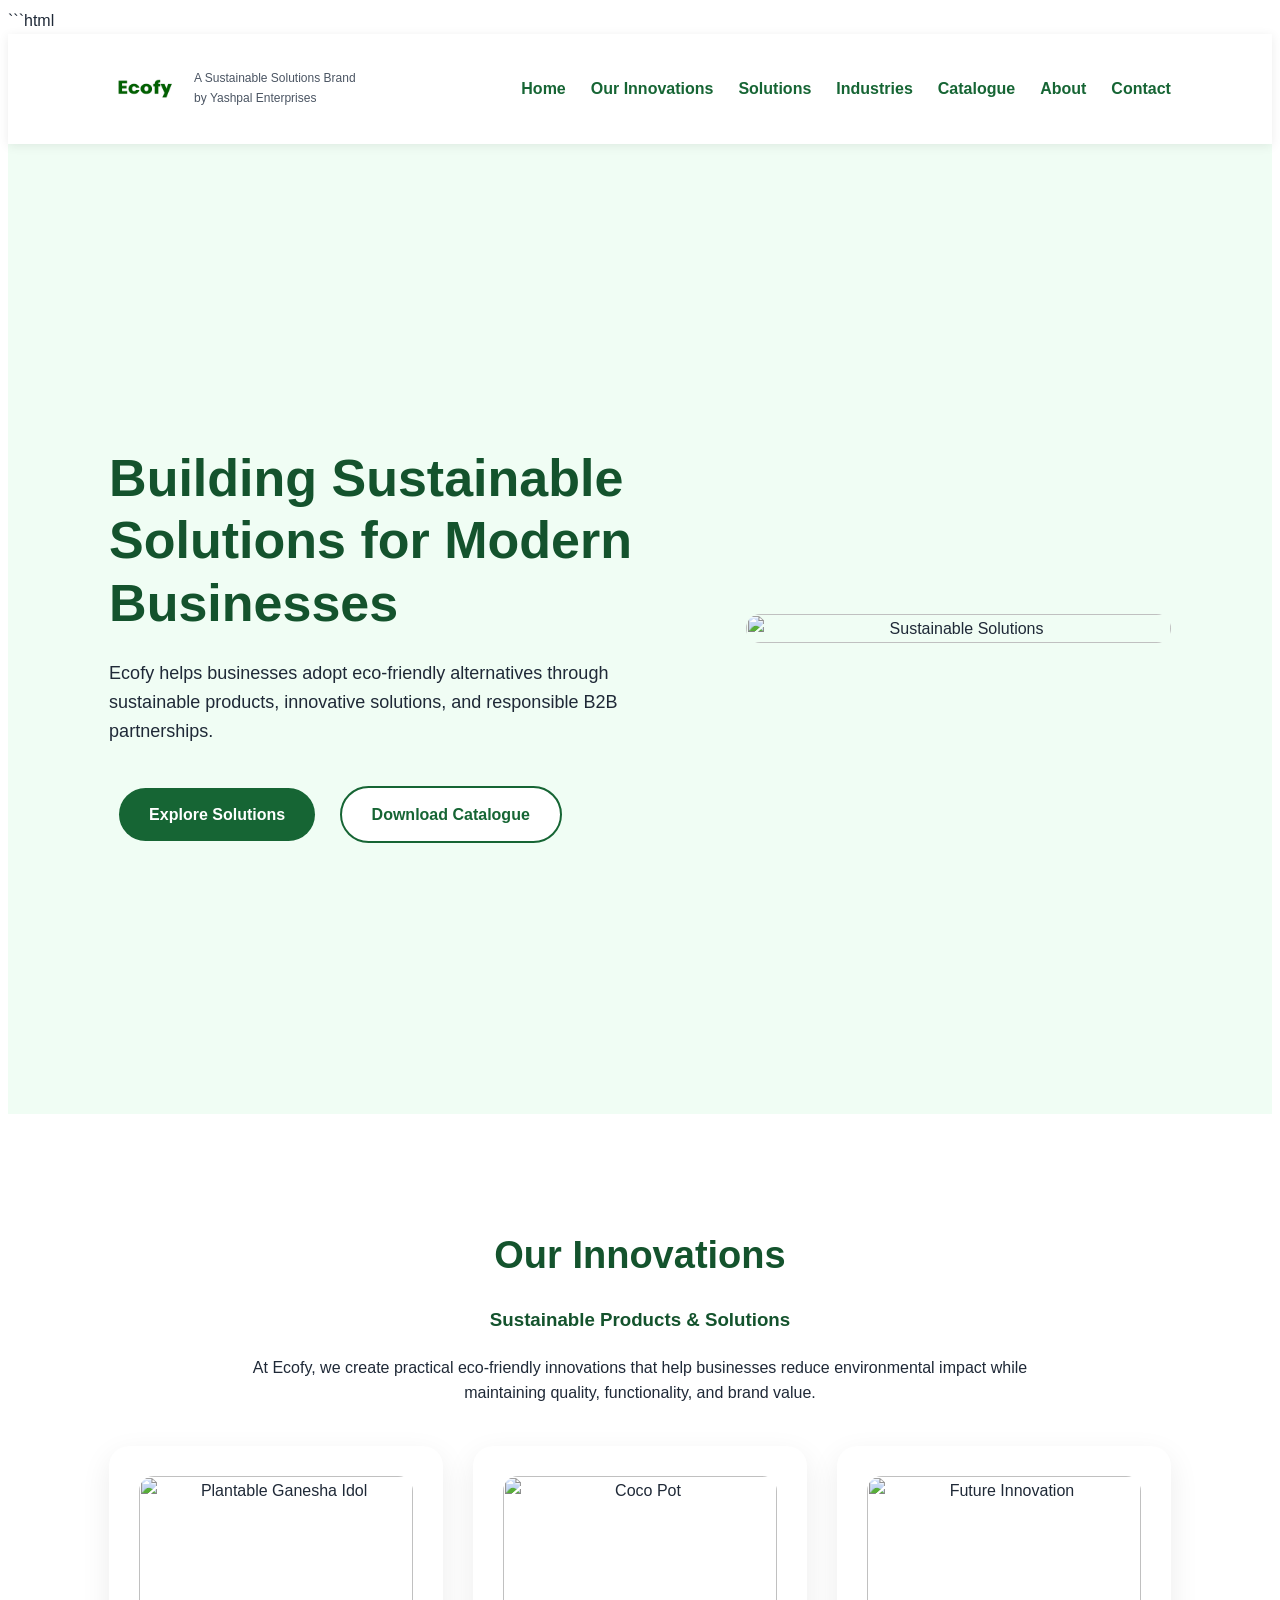
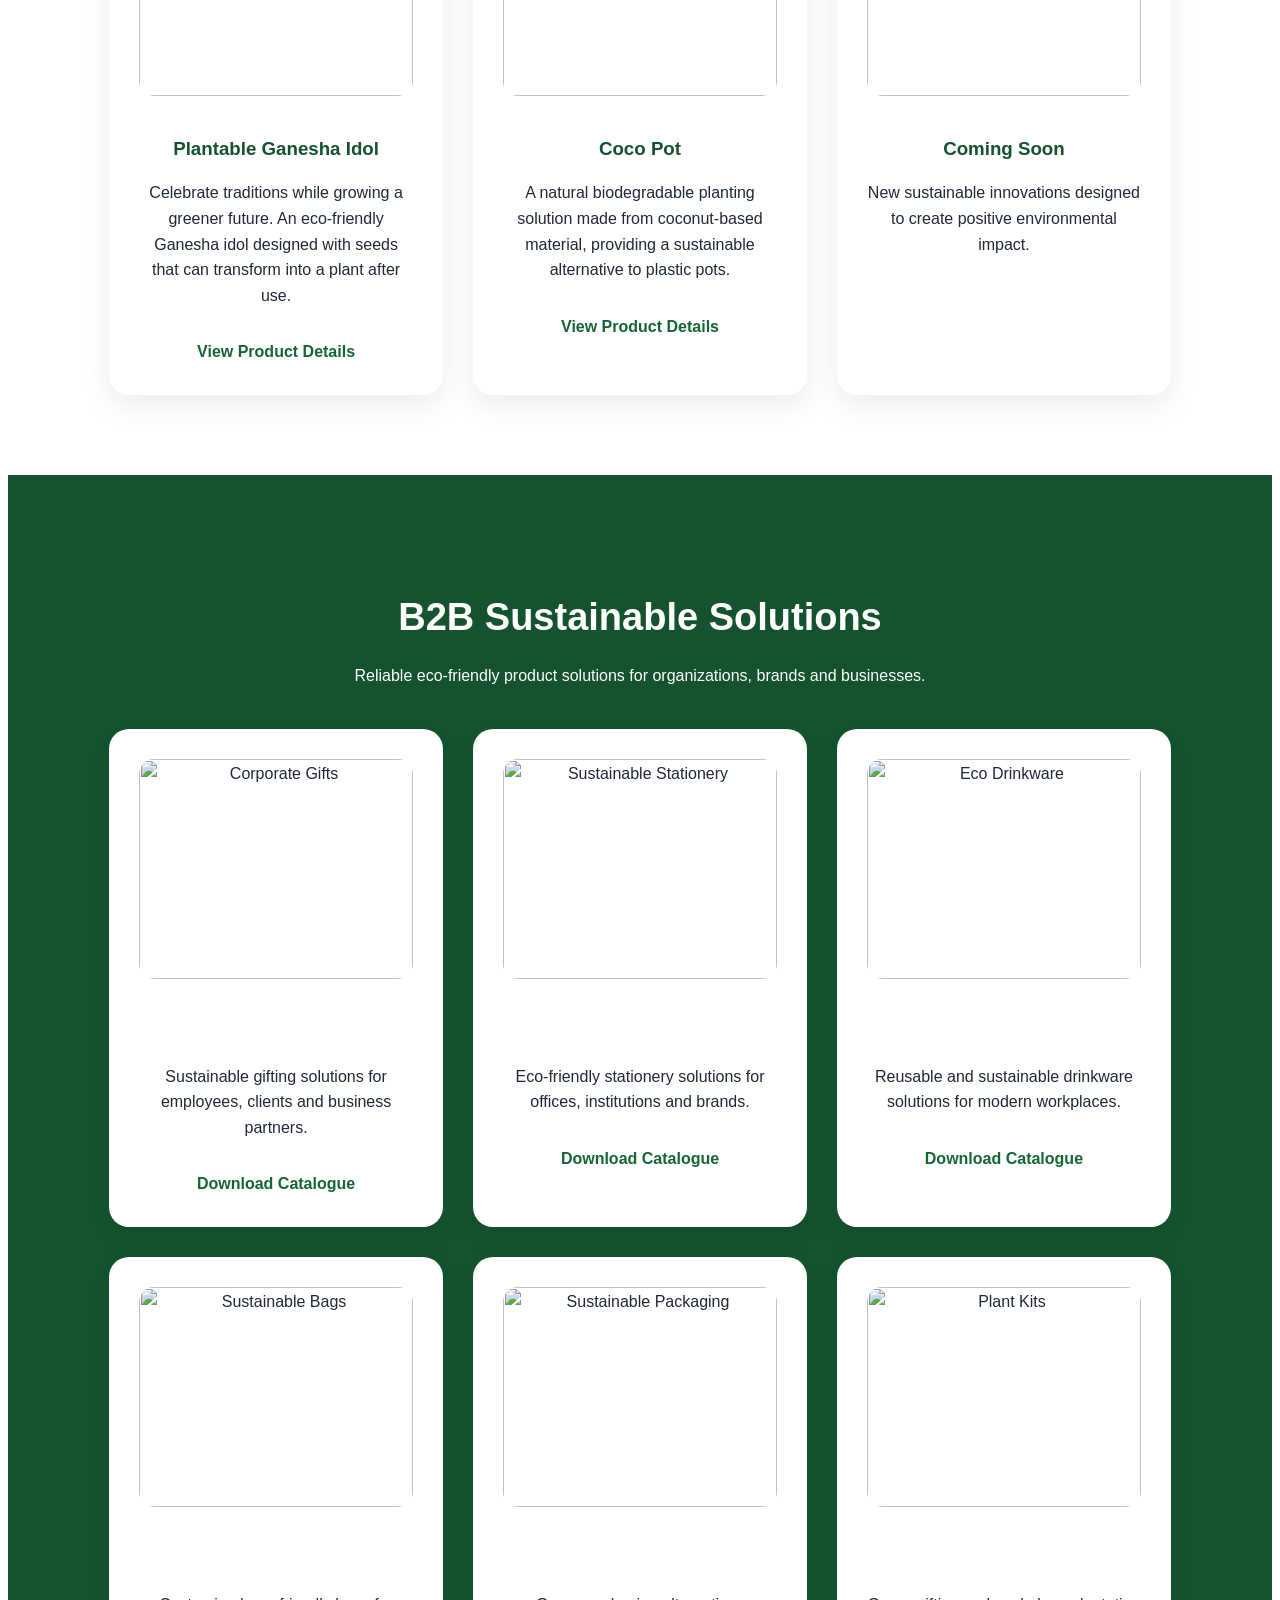
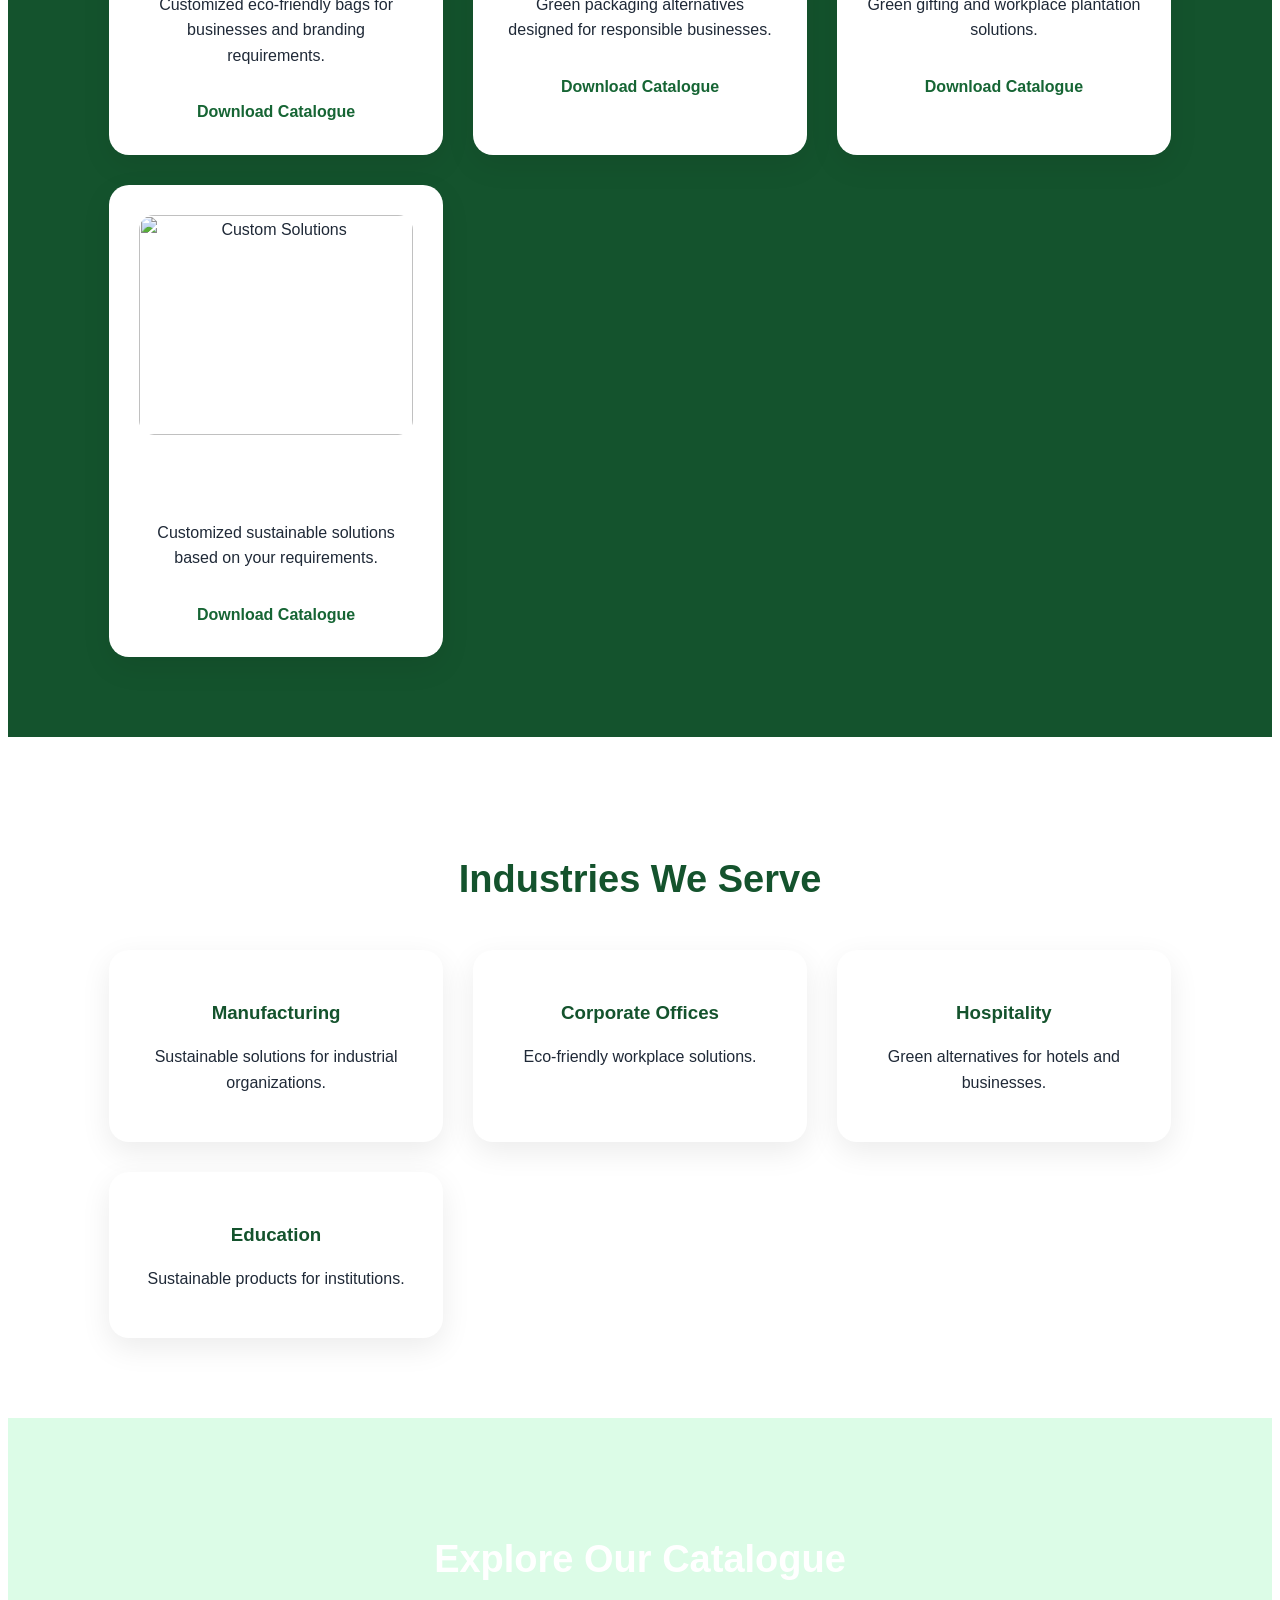
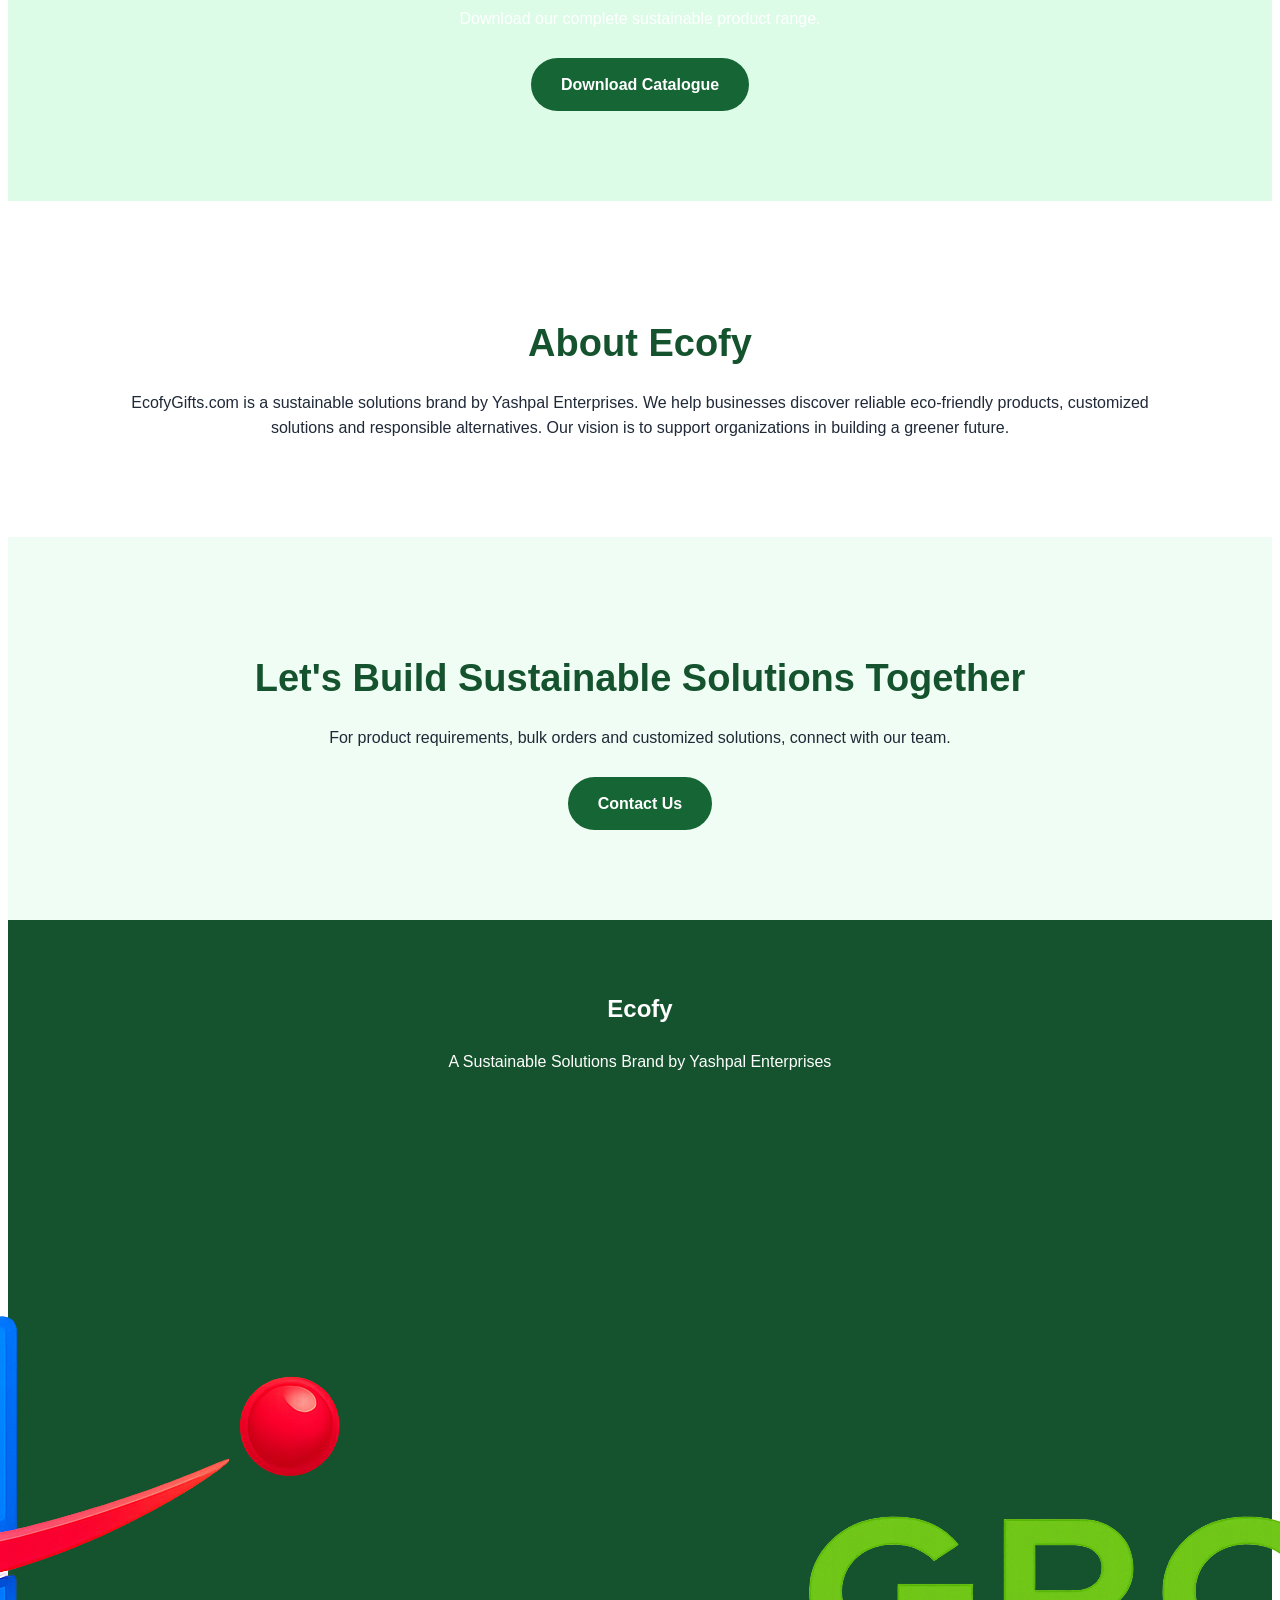
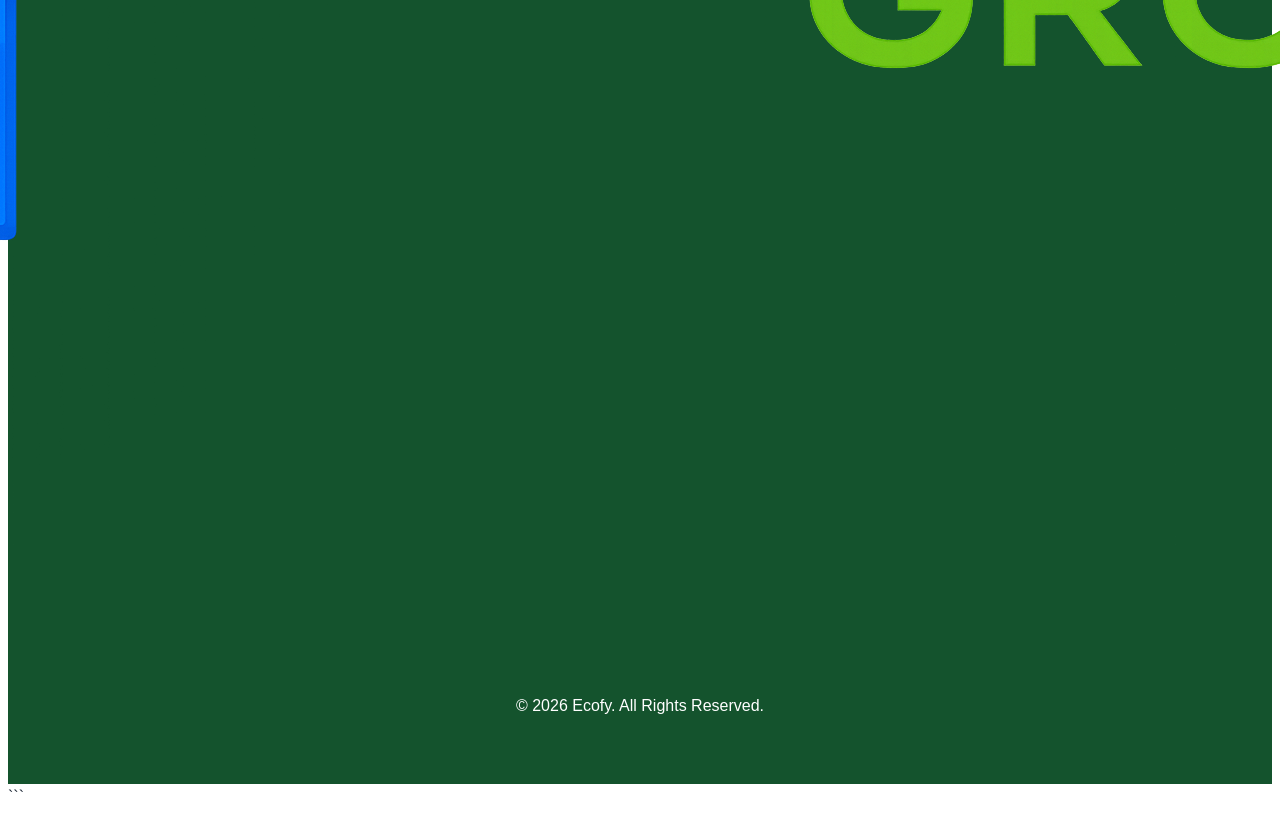
==== index.html @ 92a7008d "Update index.html" ====
```html
<!DOCTYPE html>
<html lang="en">

<head>

<meta charset="UTF-8">
<meta name="viewport" content="width=device-width, initial-scale=1.0">

<title> Ecofy Sustainable Solutions by Yashpal Enterprises</title>

<meta name="description" content="Ecofy provides sustainable products, eco-friendly innovations, corporate gifting solutions, packaging solutions and customized B2B sustainable solutions.">

<link rel="stylesheet" href="style.css">

</head>


<body>


<!-- HEADER -->

<header>

<nav class="navbar">

<div class="logo">

<img src="images/logo.png" alt="Ecofy Logo">

<div>



<p>
A Sustainable Solutions Brand<br>
by Yashpal Enterprises
</p>

</div>

</div>



<ul class="nav-links">

<li><a href="#home">Home</a></li>

<li><a href="#innovations">Our Innovations</a></li>

<li><a href="#solutions">Solutions</a></li>

<li><a href="#industries">Industries</a></li>

<li><a href="#catalogue">Catalogue</a></li>

<li><a href="#about">About</a></li>

<li><a href="#contact">Contact</a></li>

</ul>


</nav>

</header>




<!-- HERO SECTION -->


<section class="hero" id="home">


<div class="hero-content">


<h1>
Building Sustainable Solutions
for Modern Businesses
</h1>


<p>

Ecofy helps businesses adopt eco-friendly alternatives through
sustainable products, innovative solutions, and responsible
B2B partnerships.

</p>



<div class="buttons">


<a href="#solutions" class="btn">

Explore Solutions

</a>



<a href="#catalogue" class="btn outline">

Download Catalogue

</a>


</div>


</div>



<div class="hero-image">

<img src="images/hero.jpg" alt="Sustainable Solutions">

</div>



</section>





<!-- OUR INNOVATIONS -->


<section id="innovations">


<h2>Our Innovations</h2>


<h3>
Sustainable Products & Solutions
</h3>


<p class="section-text">

At Ecofy, we create practical eco-friendly innovations
that help businesses reduce environmental impact while
maintaining quality, functionality, and brand value.

</p>




<div class="cards">



<div class="card">


<img src="images/ganesha.jpg" alt="Plantable Ganesha Idol">


<h3>
Plantable Ganesha Idol
</h3>


<p>

Celebrate traditions while growing a greener future.
An eco-friendly Ganesha idol designed with seeds that
can transform into a plant after use.

</p>


<a href="#">
View Product Details
</a>


</div>





<div class="card">


<img src="images/coco-pot.jpg" alt="Coco Pot">


<h3>
Coco Pot
</h3>


<p>

A natural biodegradable planting solution made from
coconut-based material, providing a sustainable
alternative to plastic pots.

</p>


<a href="#">
View Product Details
</a>


</div>






<div class="card">


<img src="images/innovation.jpg" alt="Future Innovation">


<h3>
Coming Soon
</h3>


<p>

New sustainable innovations designed to create
positive environmental impact.

</p>


</div>




</div>


</section>







<!-- B2B SOLUTIONS -->

<section id="solutions" class="green-section">


<h2>
B2B Sustainable Solutions
</h2>


<p>
Reliable eco-friendly product solutions for organizations,
brands and businesses.
</p>



<div class="cards">



<div class="card">

<img src="images/corporate-gifts.jpg" alt="Corporate Gifts">

<h3>
Corporate Gifts
</h3>

<p>
Sustainable gifting solutions for employees,
clients and business partners.
</p>

<a href="#">
Download Catalogue
</a>

</div>




<div class="card">

<img src="images/stationery.jpg" alt="Sustainable Stationery">

<h3>
Stationery
</h3>

<p>
Eco-friendly stationery solutions for offices,
institutions and brands.
</p>

<a href="#">
Download Catalogue
</a>

</div>




<div class="card">

<img src="images/drinkware.jpg" alt="Eco Drinkware">

<h3>
Drinkware
</h3>

<p>
Reusable and sustainable drinkware solutions
for modern workplaces.
</p>

<a href="#">
Download Catalogue
</a>

</div>




<div class="card">

<img src="images/bags.jpg" alt="Sustainable Bags">

<h3>
Bags
</h3>

<p>
Customized eco-friendly bags for businesses
and branding requirements.
</p>

<a href="#">
Download Catalogue
</a>

</div>




<div class="card">

<img src="images/packaging.jpg" alt="Sustainable Packaging">

<h3>
Packaging
</h3>

<p>
Green packaging alternatives designed
for responsible businesses.
</p>

<a href="#">
Download Catalogue
</a>

</div>




<div class="card">

<img src="images/plant-kits.jpg" alt="Plant Kits">

<h3>
Plant Kits
</h3>

<p>
Green gifting and workplace plantation
solutions.
</p>

<a href="#">
Download Catalogue
</a>

</div>




<div class="card">

<img src="images/custom-solutions.jpg" alt="Custom Solutions">

<h3>
Custom Solutions
</h3>

<p>
Customized sustainable solutions based
on your requirements.
</p>

<a href="#">
Download Catalogue
</a>

</div>



</div>


</section>

<section id="industries">


<h2>
Industries We Serve
</h2>


<div class="cards">


<div class="card">

<h3>
Manufacturing
</h3>

<p>
Sustainable solutions for industrial organizations.
</p>

</div>



<div class="card">

<h3>
Corporate Offices
</h3>

<p>
Eco-friendly workplace solutions.
</p>

</div>




<div class="card">

<h3>
Hospitality
</h3>

<p>
Green alternatives for hotels and businesses.
</p>

</div>




<div class="card">

<h3>
Education
</h3>

<p>
Sustainable products for institutions.
</p>

</div>


</div>


</section>







<!-- CATALOGUE -->


<section id="catalogue" class="green-section">


<h2>
Explore Our Catalogue
</h2>


<p>

Download our complete sustainable product range.

</p>



<a href="#" class="btn">

Download Catalogue

</a>



</section>







<!-- ABOUT -->


<section id="about">


<h2>
About Ecofy
</h2>



<p>

EcofyGifts.com is a sustainable solutions brand by
Yashpal Enterprises.

We help businesses discover reliable eco-friendly products,
customized solutions and responsible alternatives.

Our vision is to support organizations in building a greener future.

</p>


</section>







<!-- CONTACT -->


<section id="contact">


<h2>
Let's Build Sustainable Solutions Together
</h2>


<p>

For product requirements, bulk orders and customized solutions,
connect with our team.

</p>


<a href="#" class="btn">

Contact Us

</a>


</section>








<!-- FOOTER -->


<footer>


<h2>
Ecofy
</h2>


<p>
A Sustainable Solutions Brand by Yashpal Enterprises
</p>



<div class="footer-links">


<div>

<h3>
<img src="images/yashpal-logo.png" alt="Yashpal Logo">
Yashpal Enterprises
</h3>

<p>
Company Profile PDF
</p>

<a href="#">
Download
</a>

</div>




<div>

<h3>
<img src="images/growtive-logo.png" alt="Growtive Logo">
Growtive
</h3>

<p>
Company Profile PDF
</p>

<a href="#">
Download
</a>

</div>



</div>



<p>
© 2026 Ecofy. All Rights Reserved.
</p>



</footer>




<script src="script.js"></script>


</body>

</html>
```
---- style.css ----
```css
/* Ecofy Sustainable Solutions
   Premium Green & White Theme
*/


*{
    margin:0;
    padding:0;
    box-sizing:border-box;
    scroll-behavior:smooth;
}


body{

    font-family: Arial, Helvetica, sans-serif;
    color:#1f2937;
    line-height:1.6;
    background:#ffffff;

}



h1,h2,h3{

    color:#14532d;

}


p{

    font-size:16px;

}



section{

    padding:80px 8%;

    text-align:center;

}





/* HEADER */


header{

    position:sticky;
    top:0;
    background:white;
    z-index:1000;
    box-shadow:0 2px 10px rgba(0,0,0,0.08);

}


.navbar{

    display:flex;
    justify-content:space-between;
    align-items:center;
    padding:20px 8%;

}



.logo{

    display:flex;
    align-items:center;
    gap:15px;

}


.logo img{

    width:70px;
    height:70px;
    object-fit:contain;

}



.logo h2{

    margin:0;
    font-size:26px;

}



.logo p{

    font-size:12px;
    color:#4b5563;

}





.nav-links{

    display:flex;
    list-style:none;
    gap:25px;

}



.nav-links a{

    text-decoration:none;
    color:#166534;
    font-weight:600;

}



.nav-links a:hover{

    color:#22c55e;

}







/* HERO */


.hero{

    display:flex;
    align-items:center;
    justify-content:space-between;
    min-height:90vh;
    background:#f0fdf4;

}



.hero-content{

    width:50%;
    text-align:left;

}



.hero h1{

    font-size:52px;
    line-height:1.2;
    margin-bottom:25px;

}



.hero p{

    font-size:18px;
    margin-bottom:30px;

}



.hero-image{

    width:40%;

}



.hero-image img{

    width:100%;
    border-radius:20px;

}






/* BUTTONS */


.btn{

    display:inline-block;
    background:#166534;
    color:white;
    padding:14px 30px;
    border-radius:30px;
    text-decoration:none;
    margin:10px;
    font-weight:bold;

}



.btn:hover{

    background:#22c55e;

}



.outline{

    background:white;
    color:#166534;
    border:2px solid #166534;

}








/* HEADINGS */


section h2{

    font-size:38px;
    margin-bottom:15px;

}



.section-text{

    max-width:800px;
    margin:20px auto 40px;

}








/* CARDS */


.cards{

    display:grid;
    grid-template-columns:repeat(auto-fit,minmax(250px,1fr));
    gap:30px;
    margin-top:40px;

}



.card{

    background:white;
    padding:30px;
    border-radius:20px;
    box-shadow:0 10px 30px rgba(0,0,0,0.08);
    transition:0.3s;

}



.card:hover{

    transform:translateY(-8px);

}



.card img{

    width:100%;
    height:220px;
    object-fit:cover;
    border-radius:15px;
    margin-bottom:20px;

}



.card h3{

    margin-bottom:15px;

}



.card a{

    display:inline-block;
    margin-top:15px;
    color:#166534;
    font-weight:bold;
    text-decoration:none;

}








/* GREEN SECTIONS */


.green-section{

    background:#14532d;
    color:white;

}



.green-section h2,
.green-section h3{

    color:white;

}



.green-section .card{

    color:#1f2937;

}








/* CATALOGUE */


#catalogue{

    background:#dcfce7;

}







/* CONTACT */


#contact{

    background:#f0fdf4;

}







/* FOOTER */


footer{

    background:#14532d;
    color:white;
    padding:50px 8%;
    text-align:center;

}



footer h2{

    color:white;

}



.footer-links{

    display:flex;
    justify-content:center;
    gap:80px;
    margin:30px 0;

}



.footer-links a{

    color:#bbf7d0;
    text-decoration:none;

}








/* MOBILE RESPONSIVE */


@media(max-width:900px){


.navbar{

    flex-direction:column;
    gap:20px;

}


.nav-links{

    flex-wrap:wrap;
    justify-content:center;

}



.hero{

    flex-direction:column;
    text-align:center;

}



.hero-content{

    width:100%;
    text-align:center;

}



.hero h1{

    font-size:38px;

}



.hero-image{

    width:80%;
    margin-top:30px;

}



.footer-links{

    flex-direction:column;
    gap:30px;

}


}
```
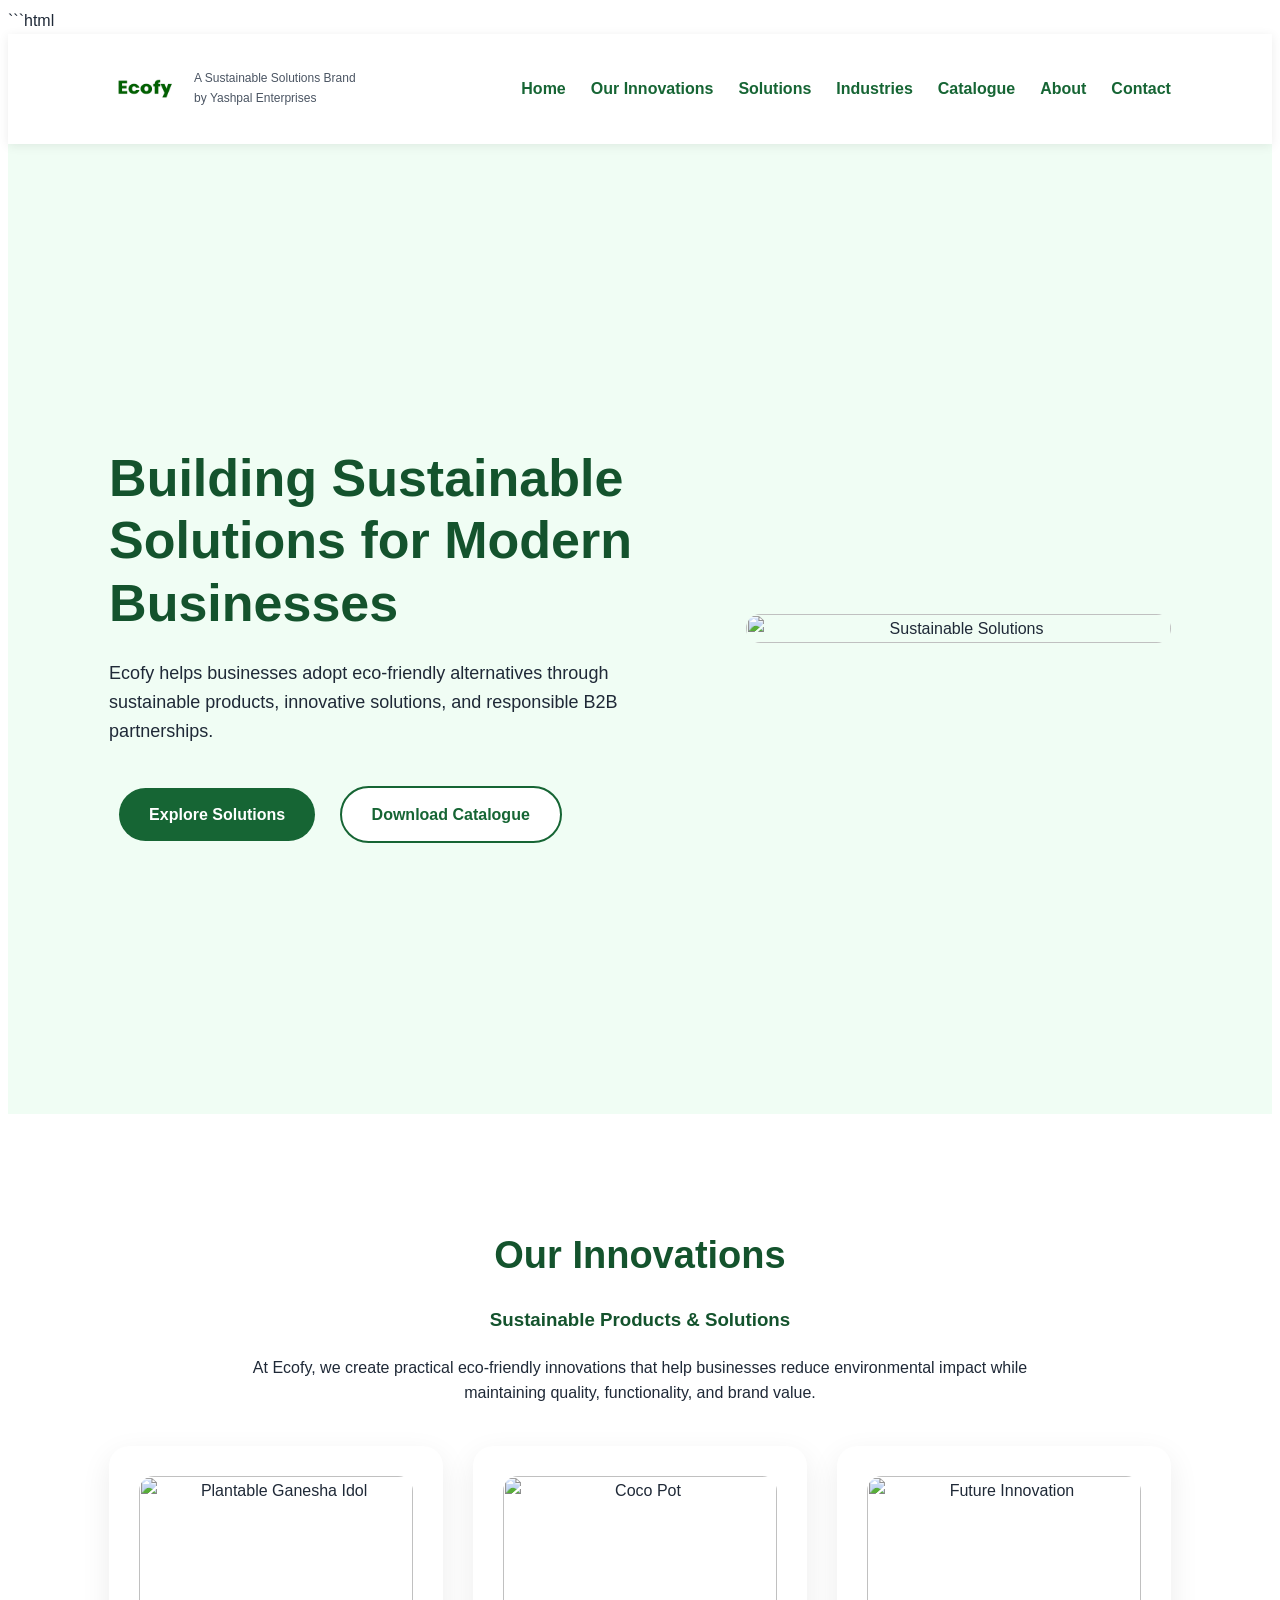
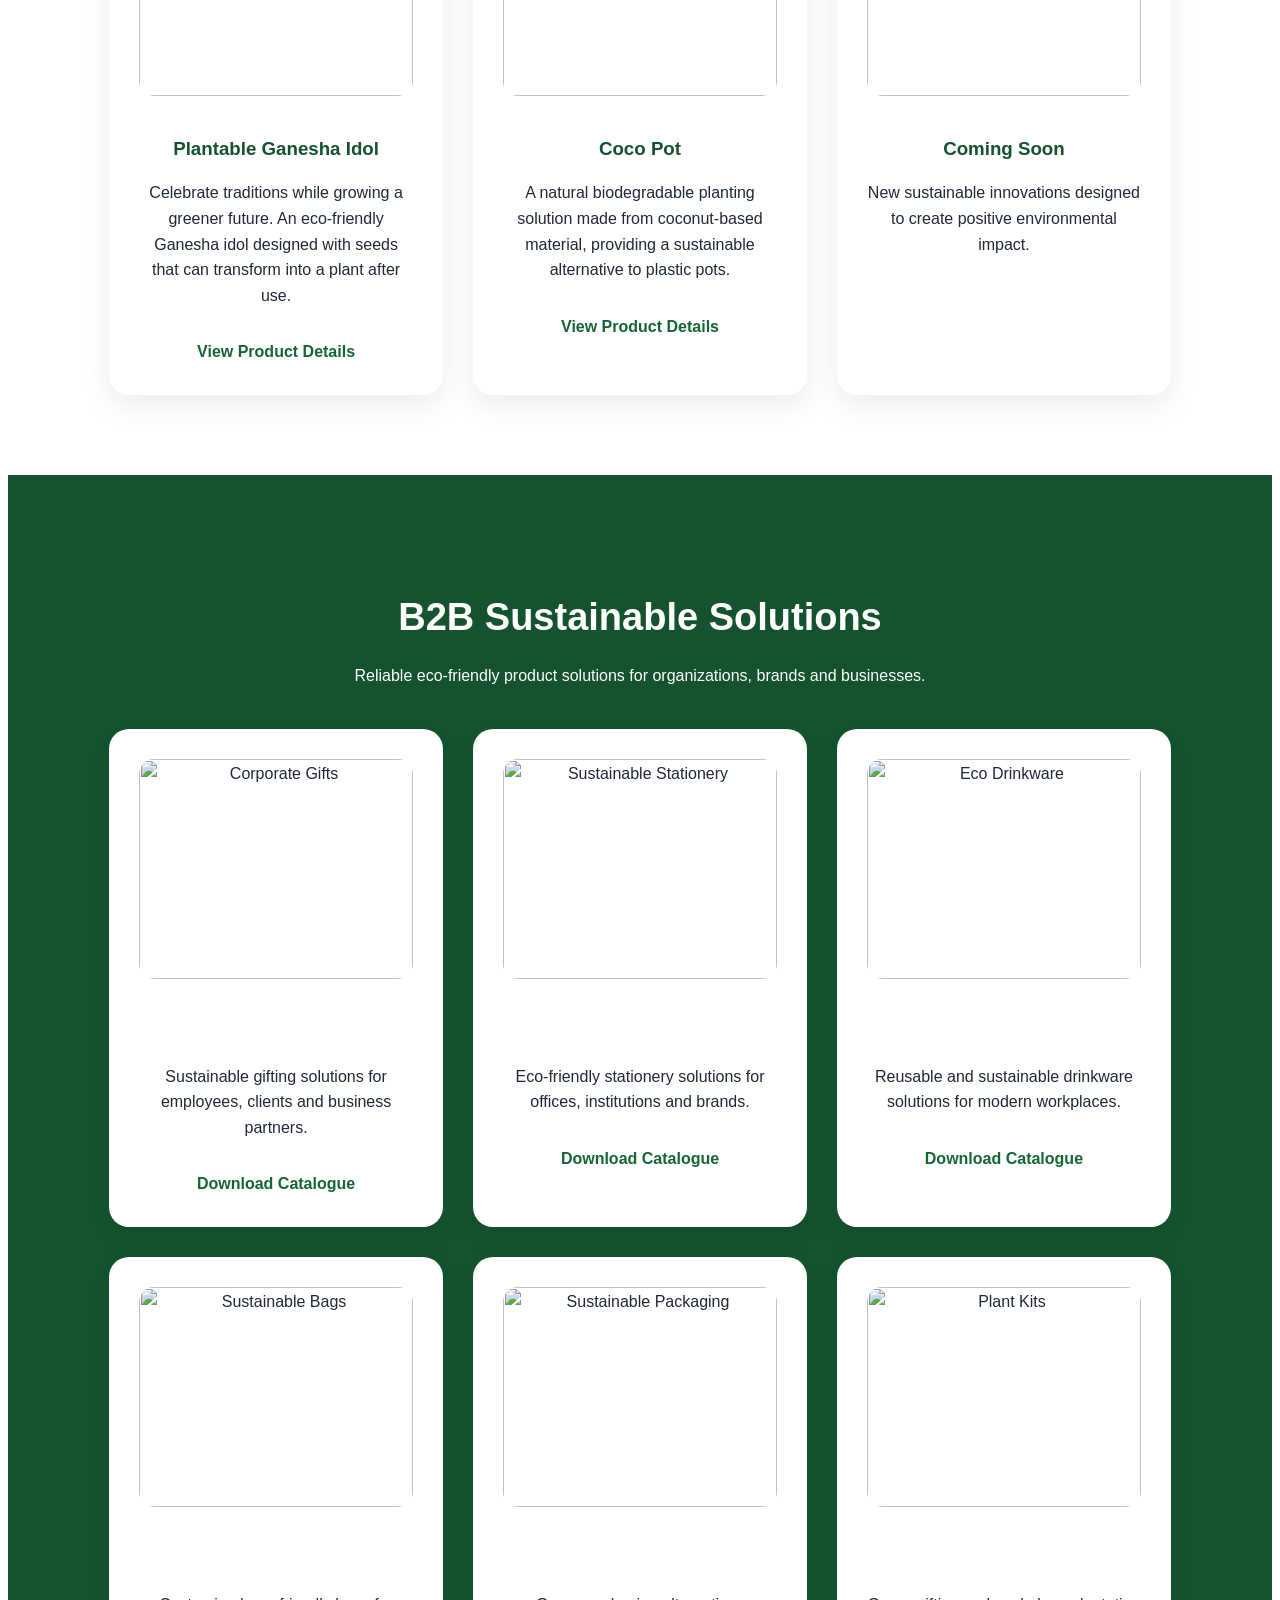
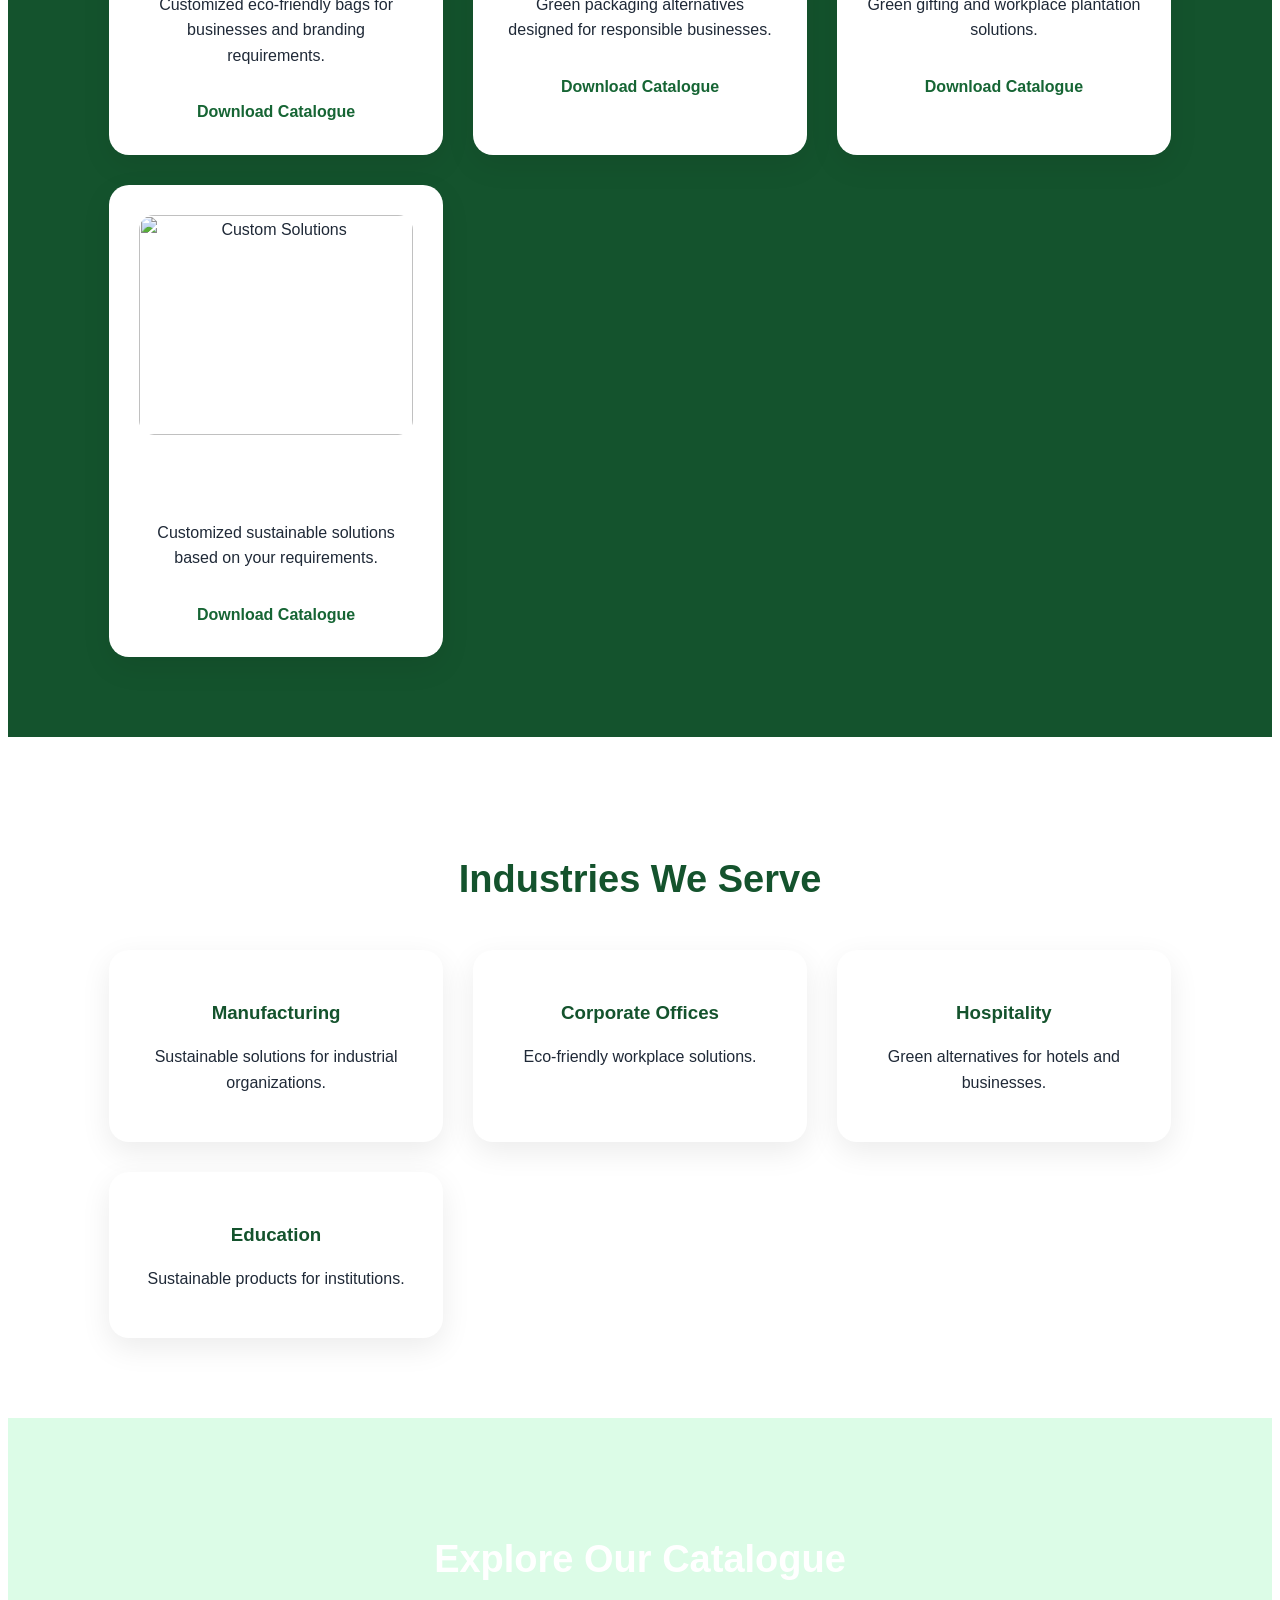
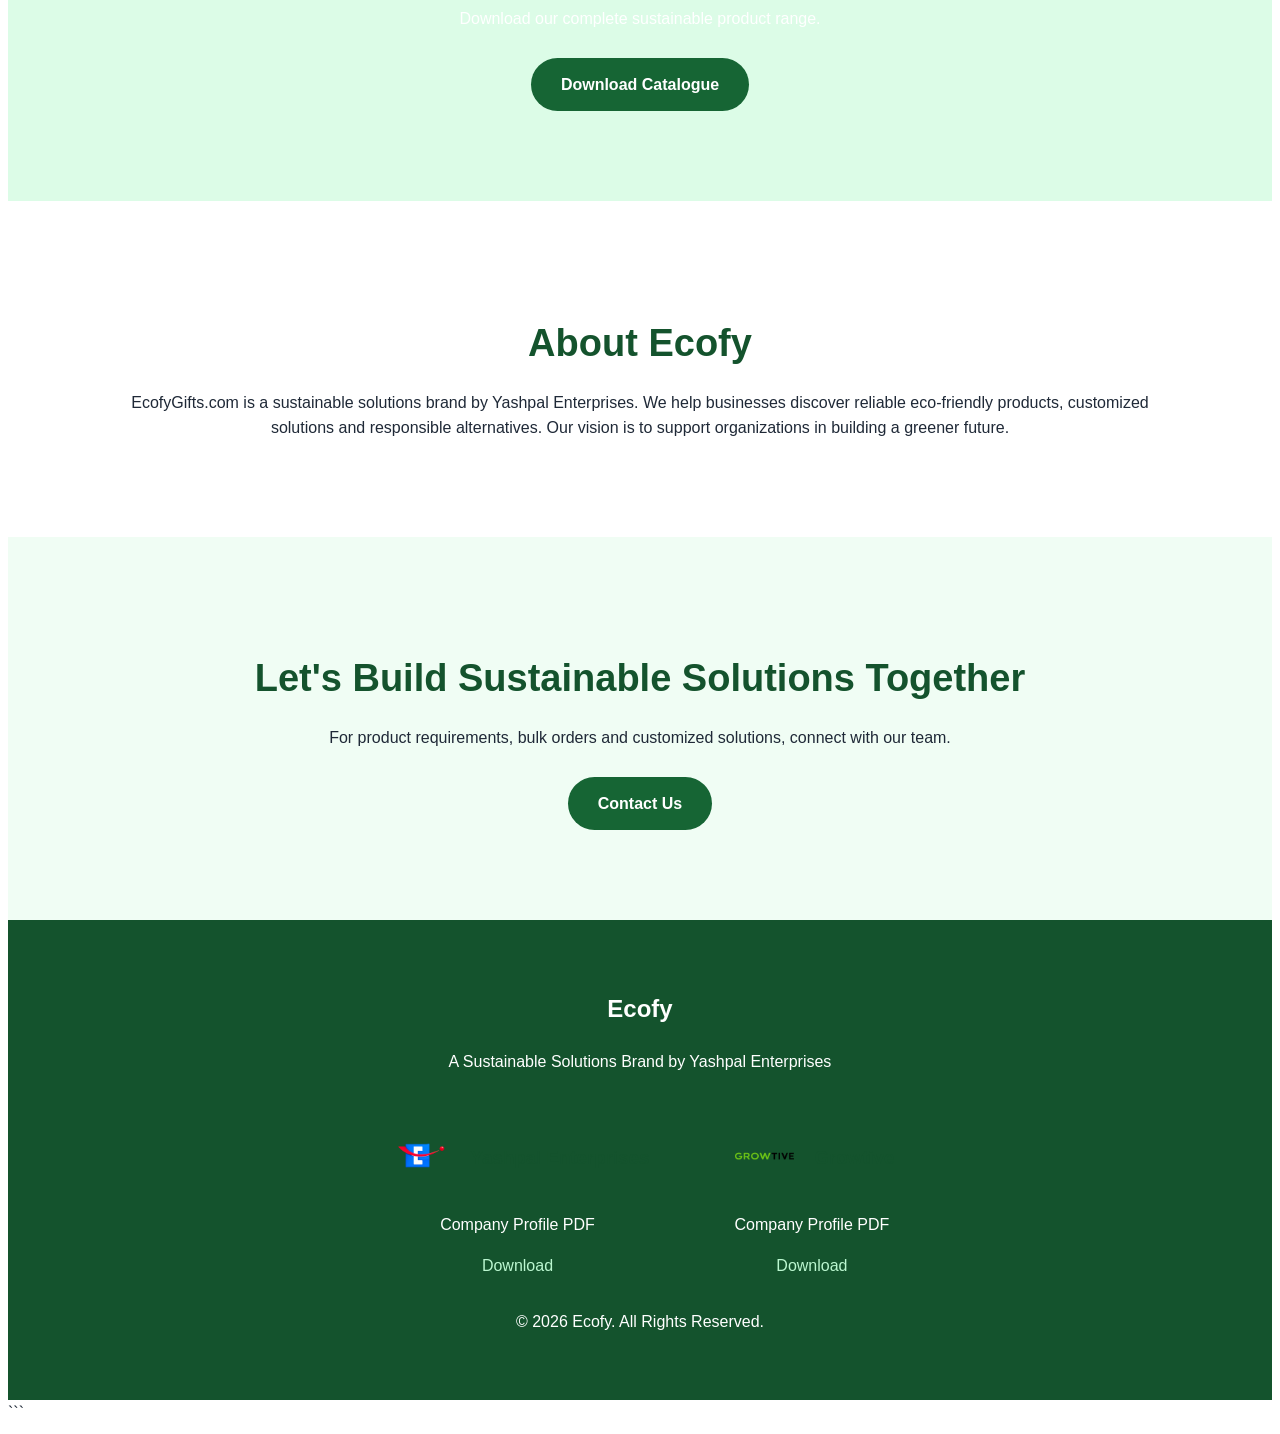
==== commit 040e157f: "Update index.html" ====
--- a/index.html
+++ b/index.html
@@ -646,6 +646,7 @@
 <div>
 
 <h3>
+<div class="logo">
 <img src="images/yashpal-logo.png" alt="Yashpal Logo">
 Yashpal Enterprises
 </h3>
@@ -666,6 +667,7 @@
 <div>
 
 <h3>
+<div class="logo">
 <img src="images/growtive-logo.png" alt="Growtive Logo">
 Growtive
 </h3>
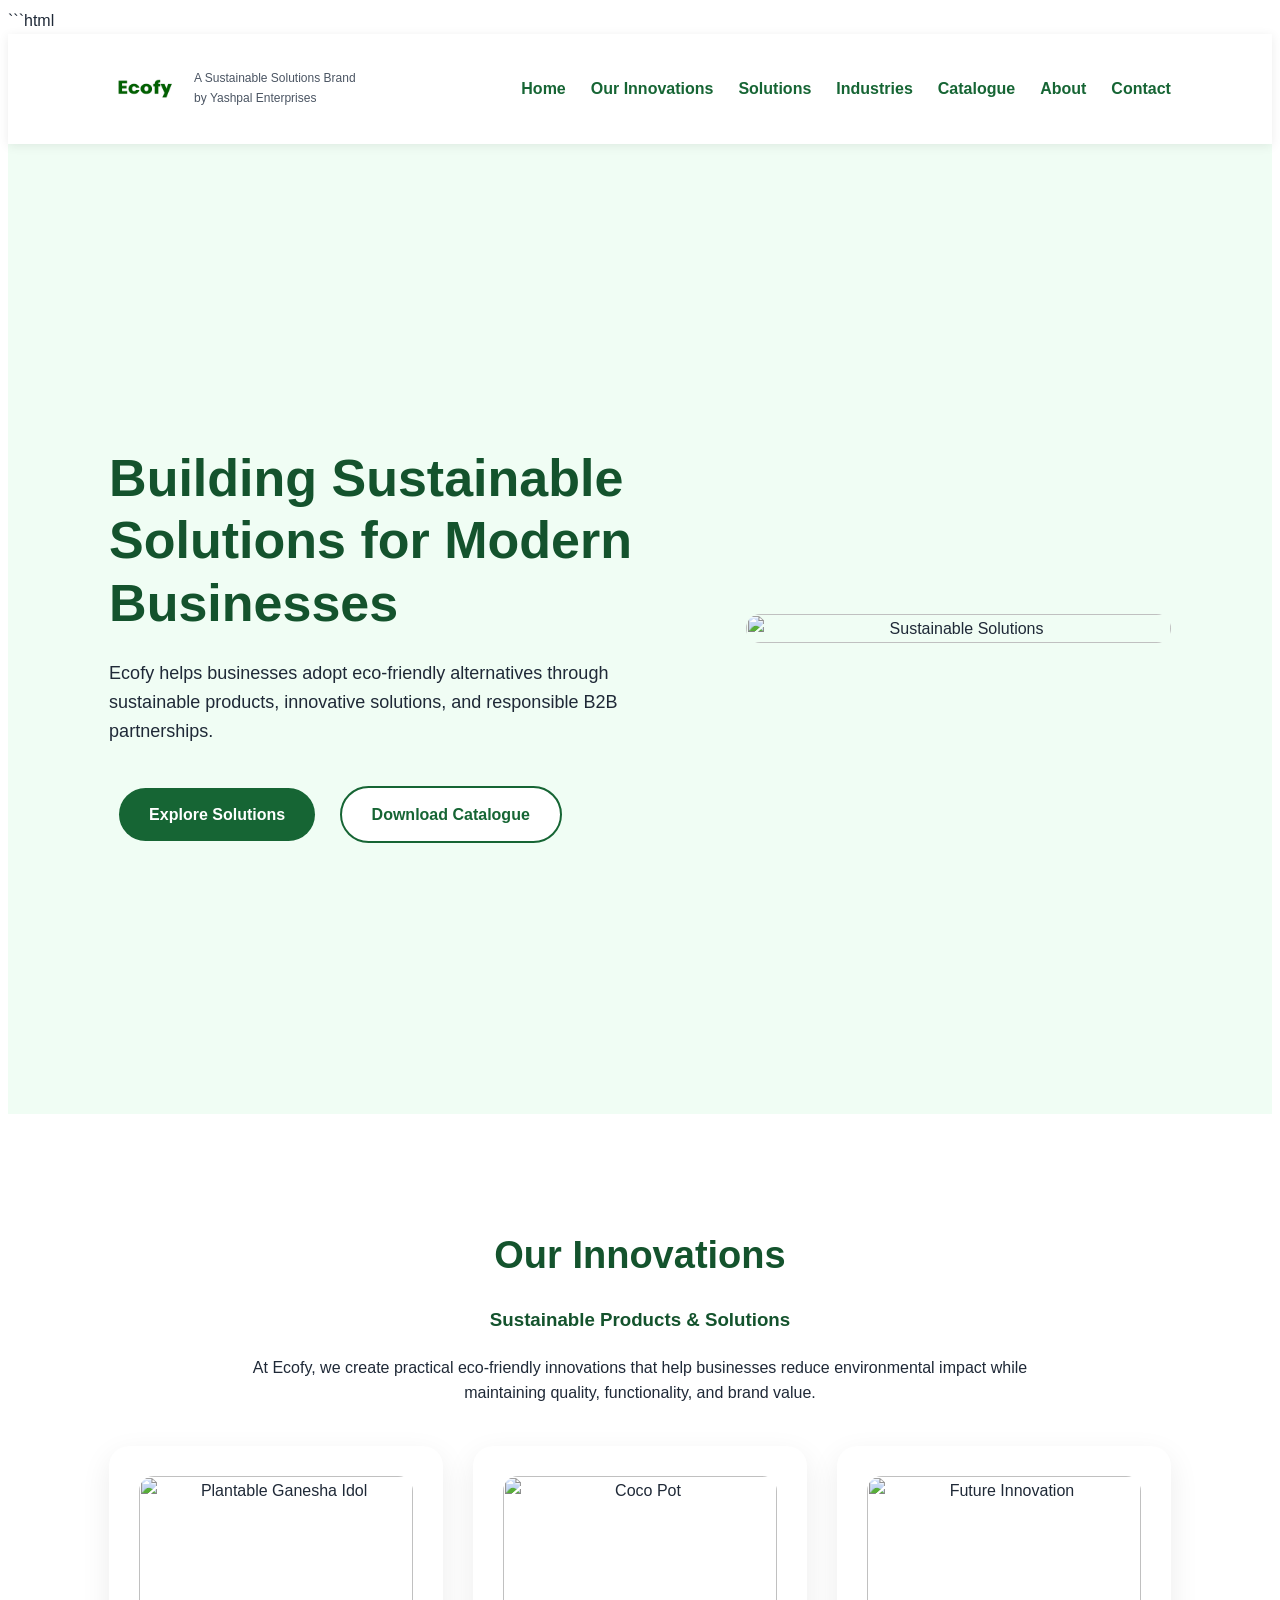
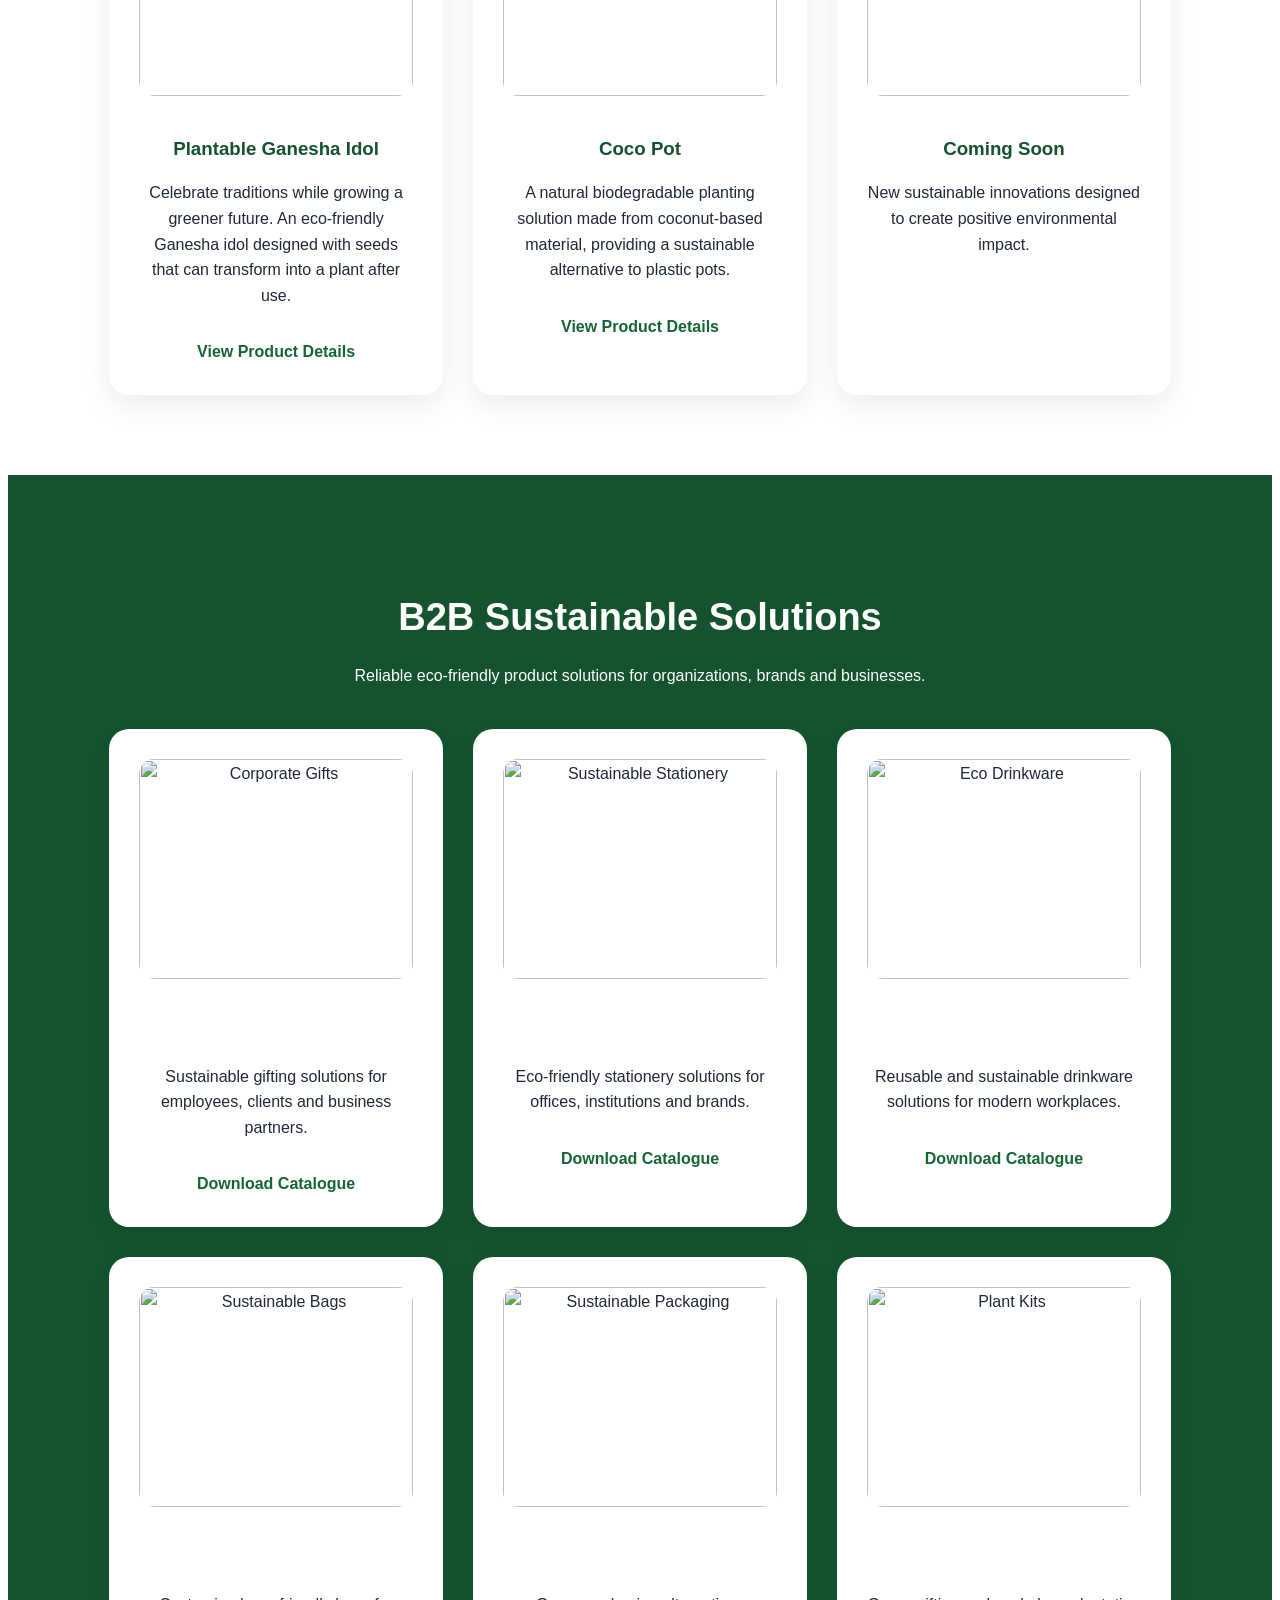
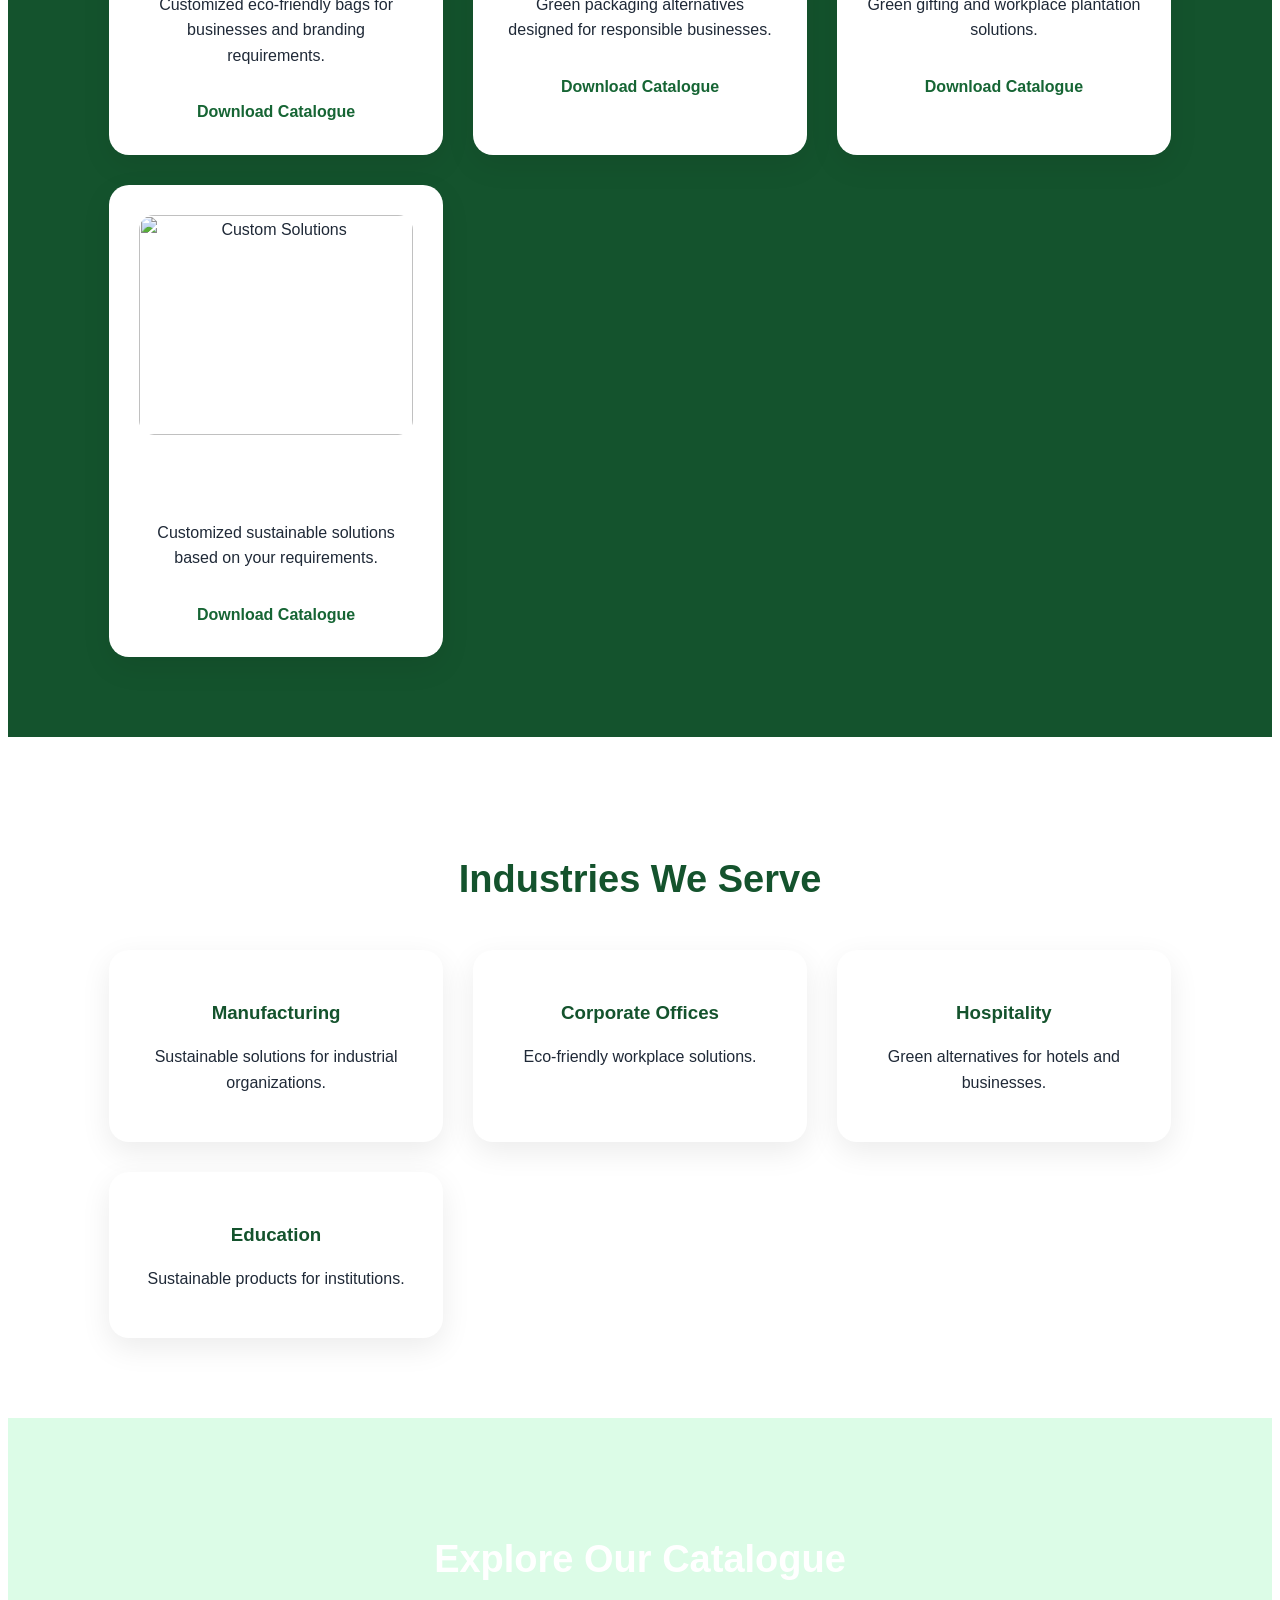
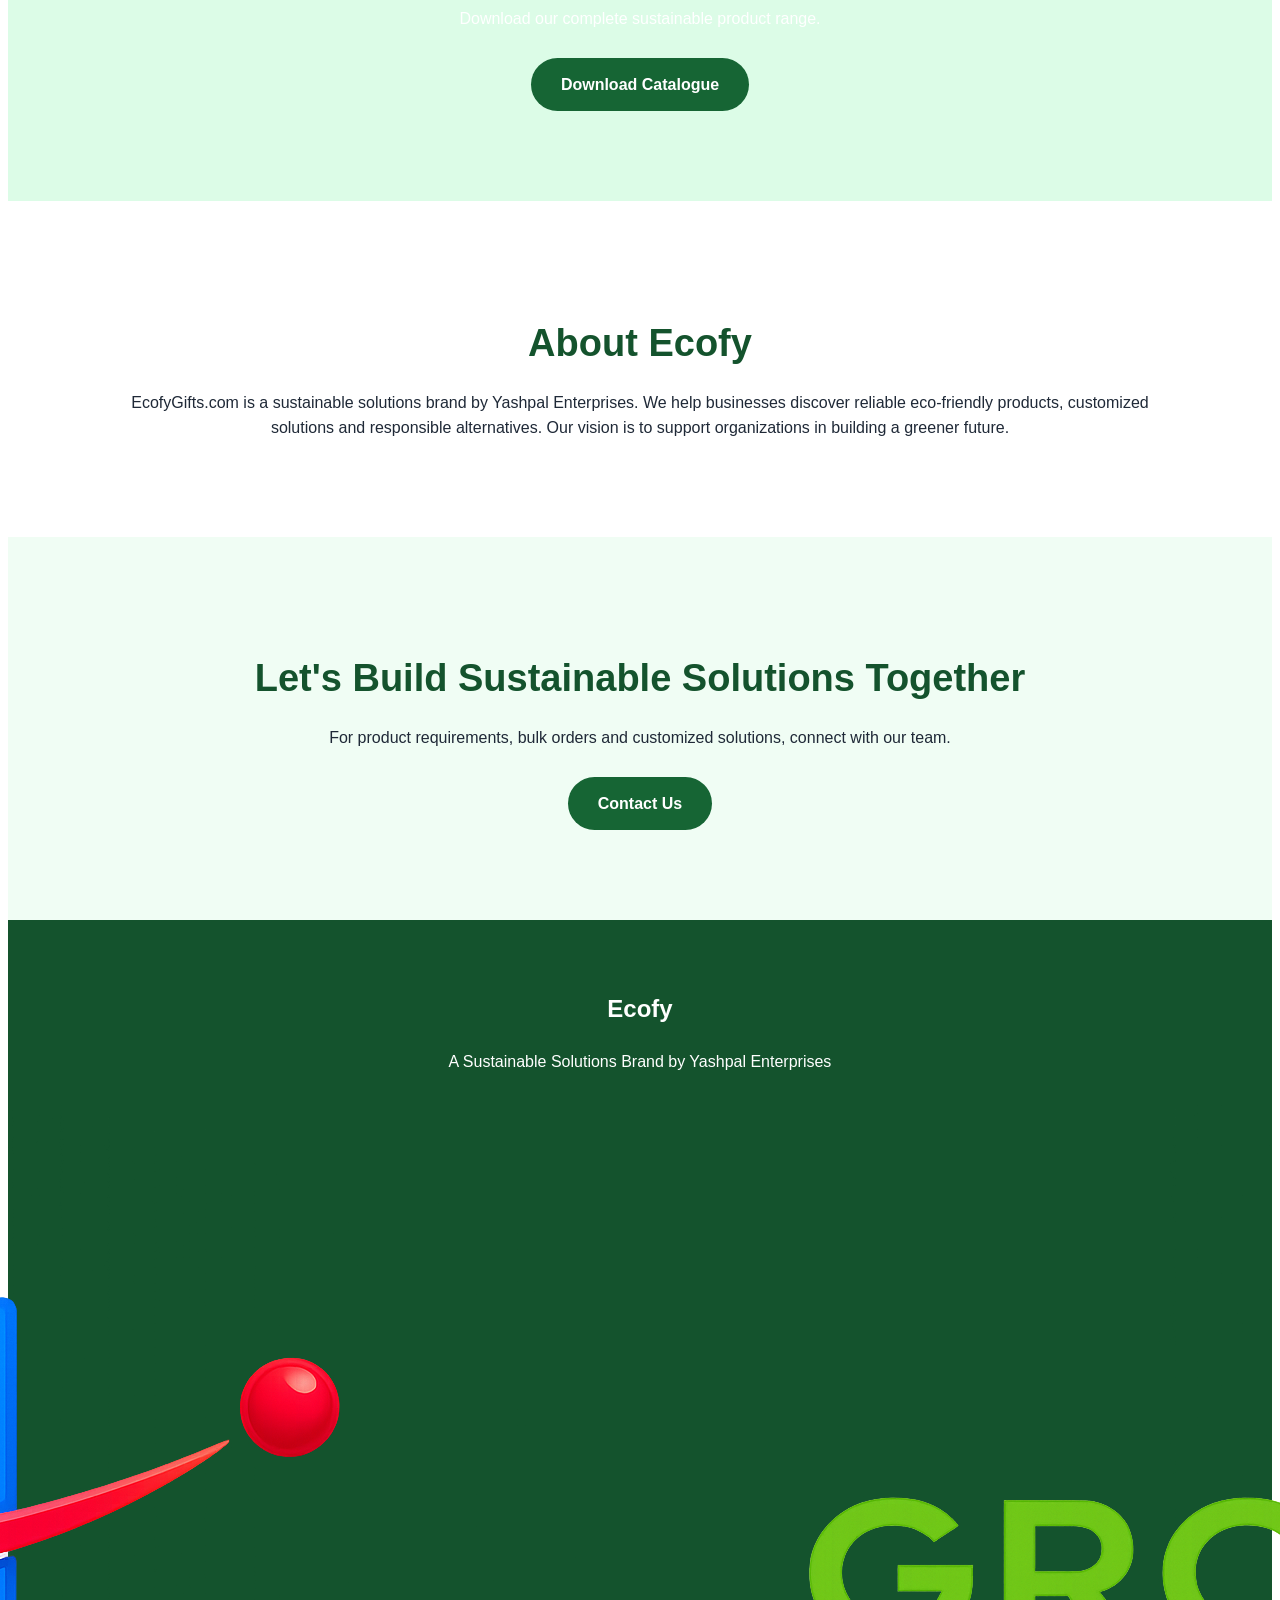
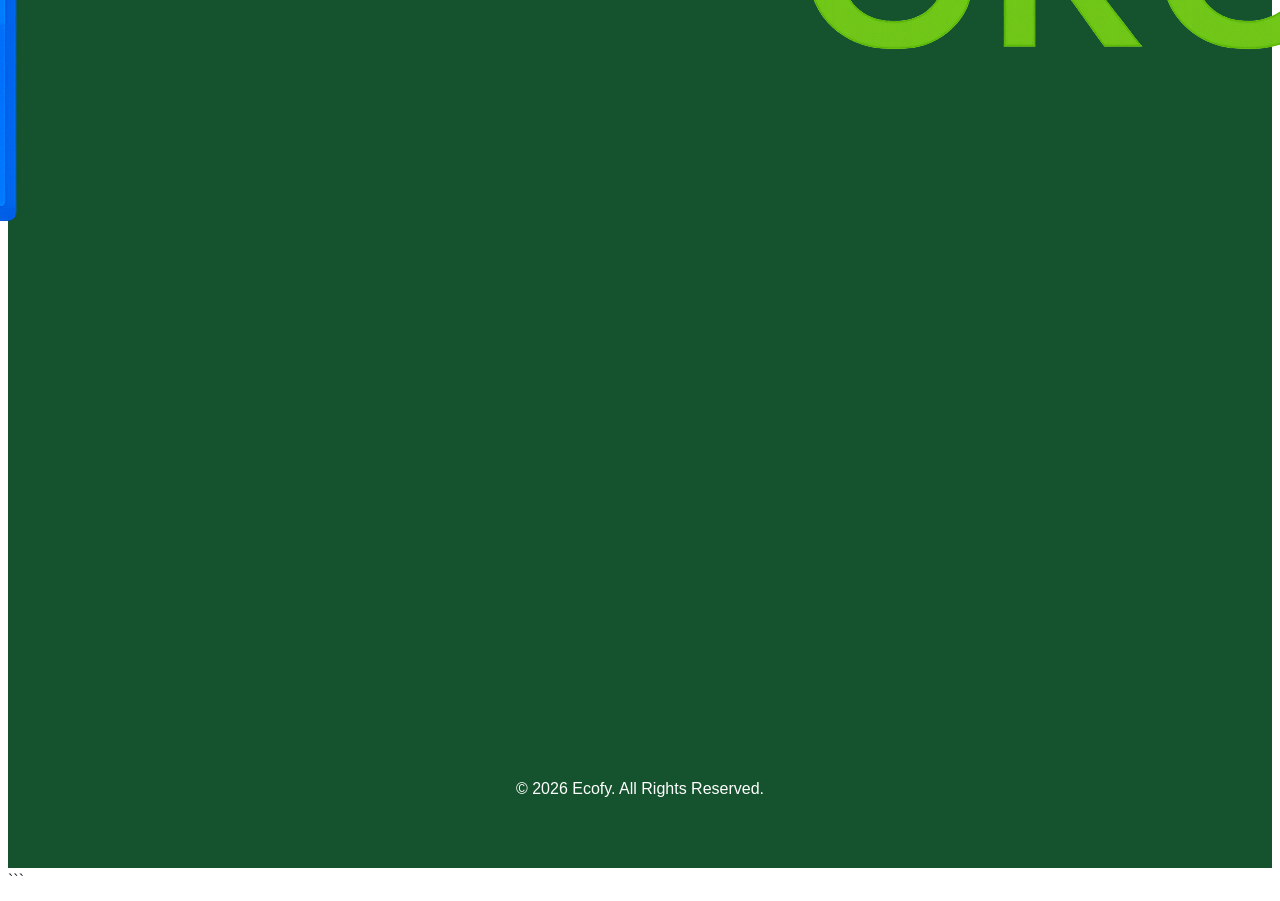
==== commit b643319e: "Update index.html" ====
--- a/index.html
+++ b/index.html
@@ -645,11 +645,23 @@
 
 <div>
 
-<h3>
-<div class="logo">
-<img src="images/yashpal-logo.png" alt="Yashpal Logo">
-Yashpal Enterprises
-</h3>
+<div class="company-box">
+
+    <img src="images/yashpal-logo.png" alt="Yashpal Enterprises Logo">
+
+    <h3>
+        Yashpal Enterprises
+    </h3>
+
+    <p>
+        B2B Supply & Business Solutions
+    </p>
+
+    <a href="#">
+        Download Company Profile
+    </a>
+
+</div>
 
 <p>
 Company Profile PDF
@@ -666,11 +678,23 @@
 
 <div>
 
-<h3>
-<div class="logo">
-<img src="images/growtive-logo.png" alt="Growtive Logo">
-Growtive
-</h3>
+<div class="company-box">
+
+    <img src="images/growtive-logo.png" alt="Growtive Logo">
+
+    <h3>
+        Growtive
+    </h3>
+
+    <p>
+        Business Growth Solutions
+    </p>
+
+    <a href="#">
+        Download Company Profile
+    </a>
+
+</div>
 
 <p>
 Company Profile PDF
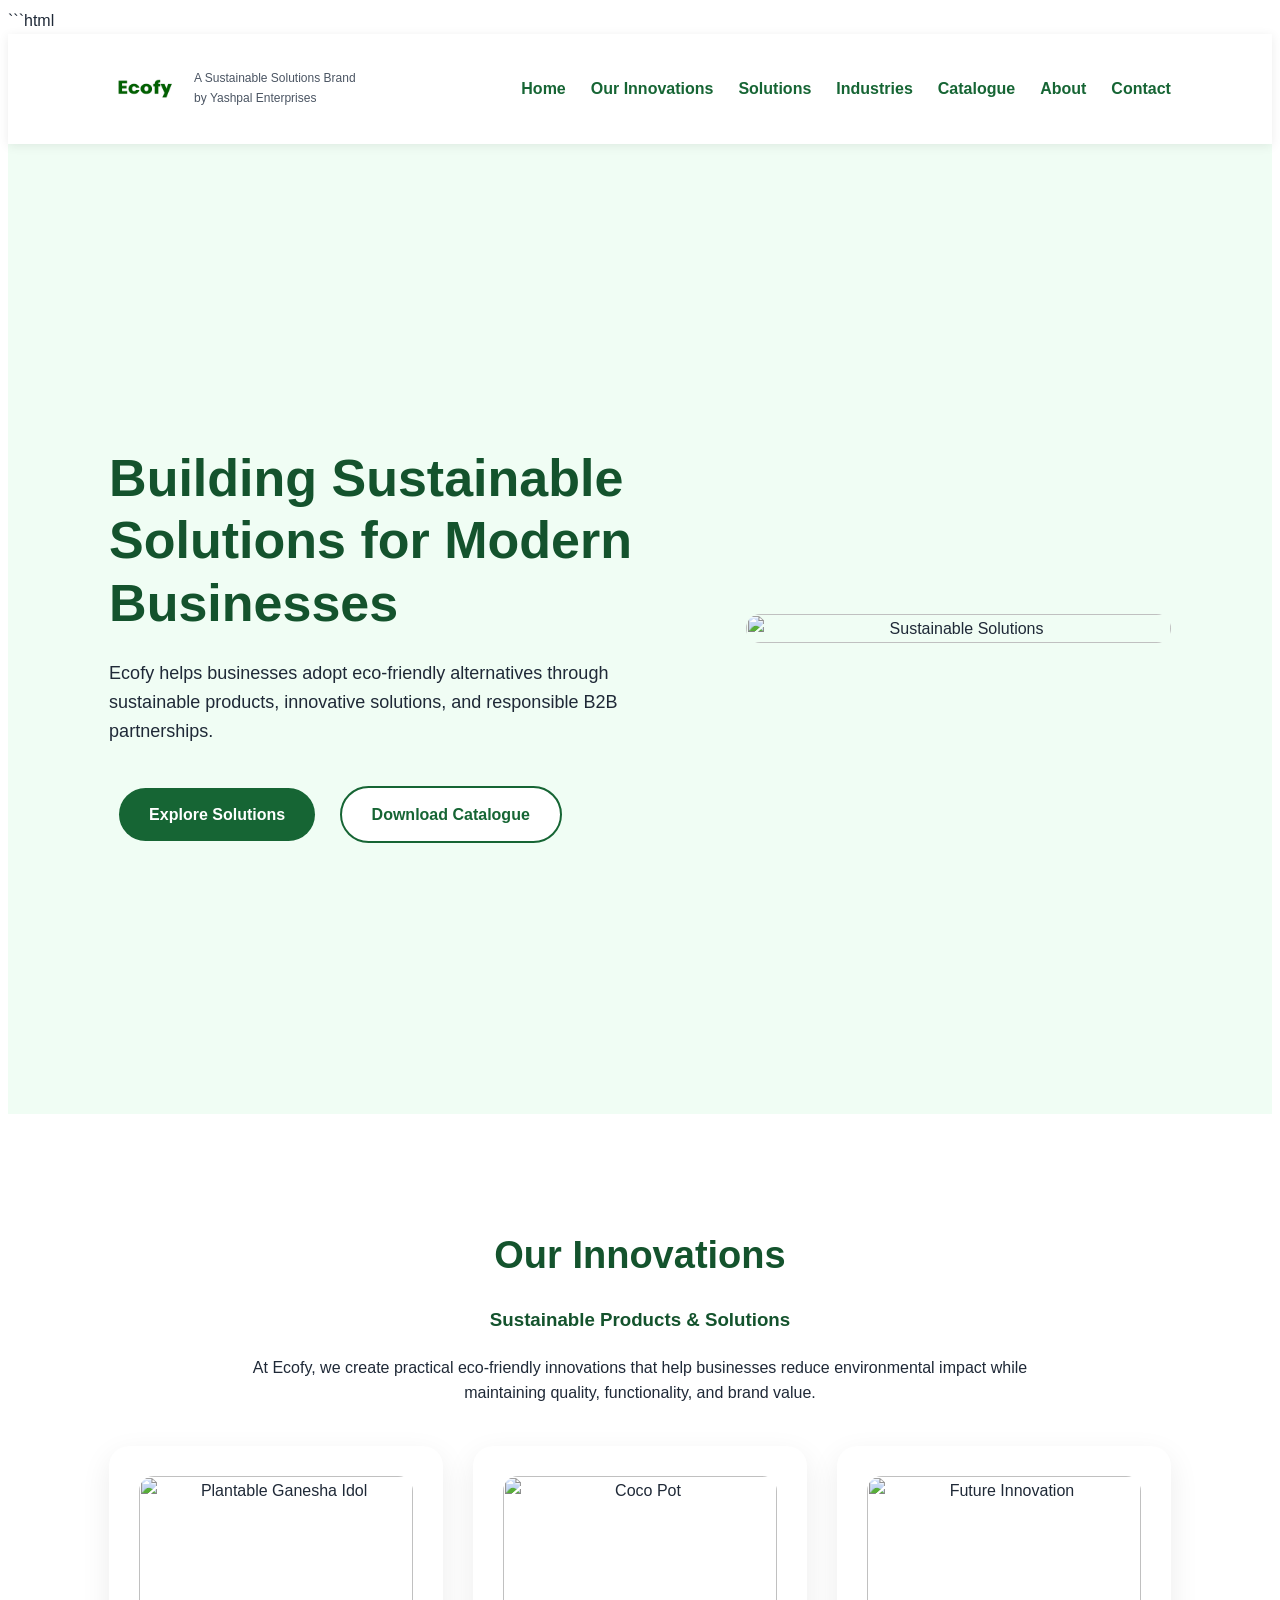
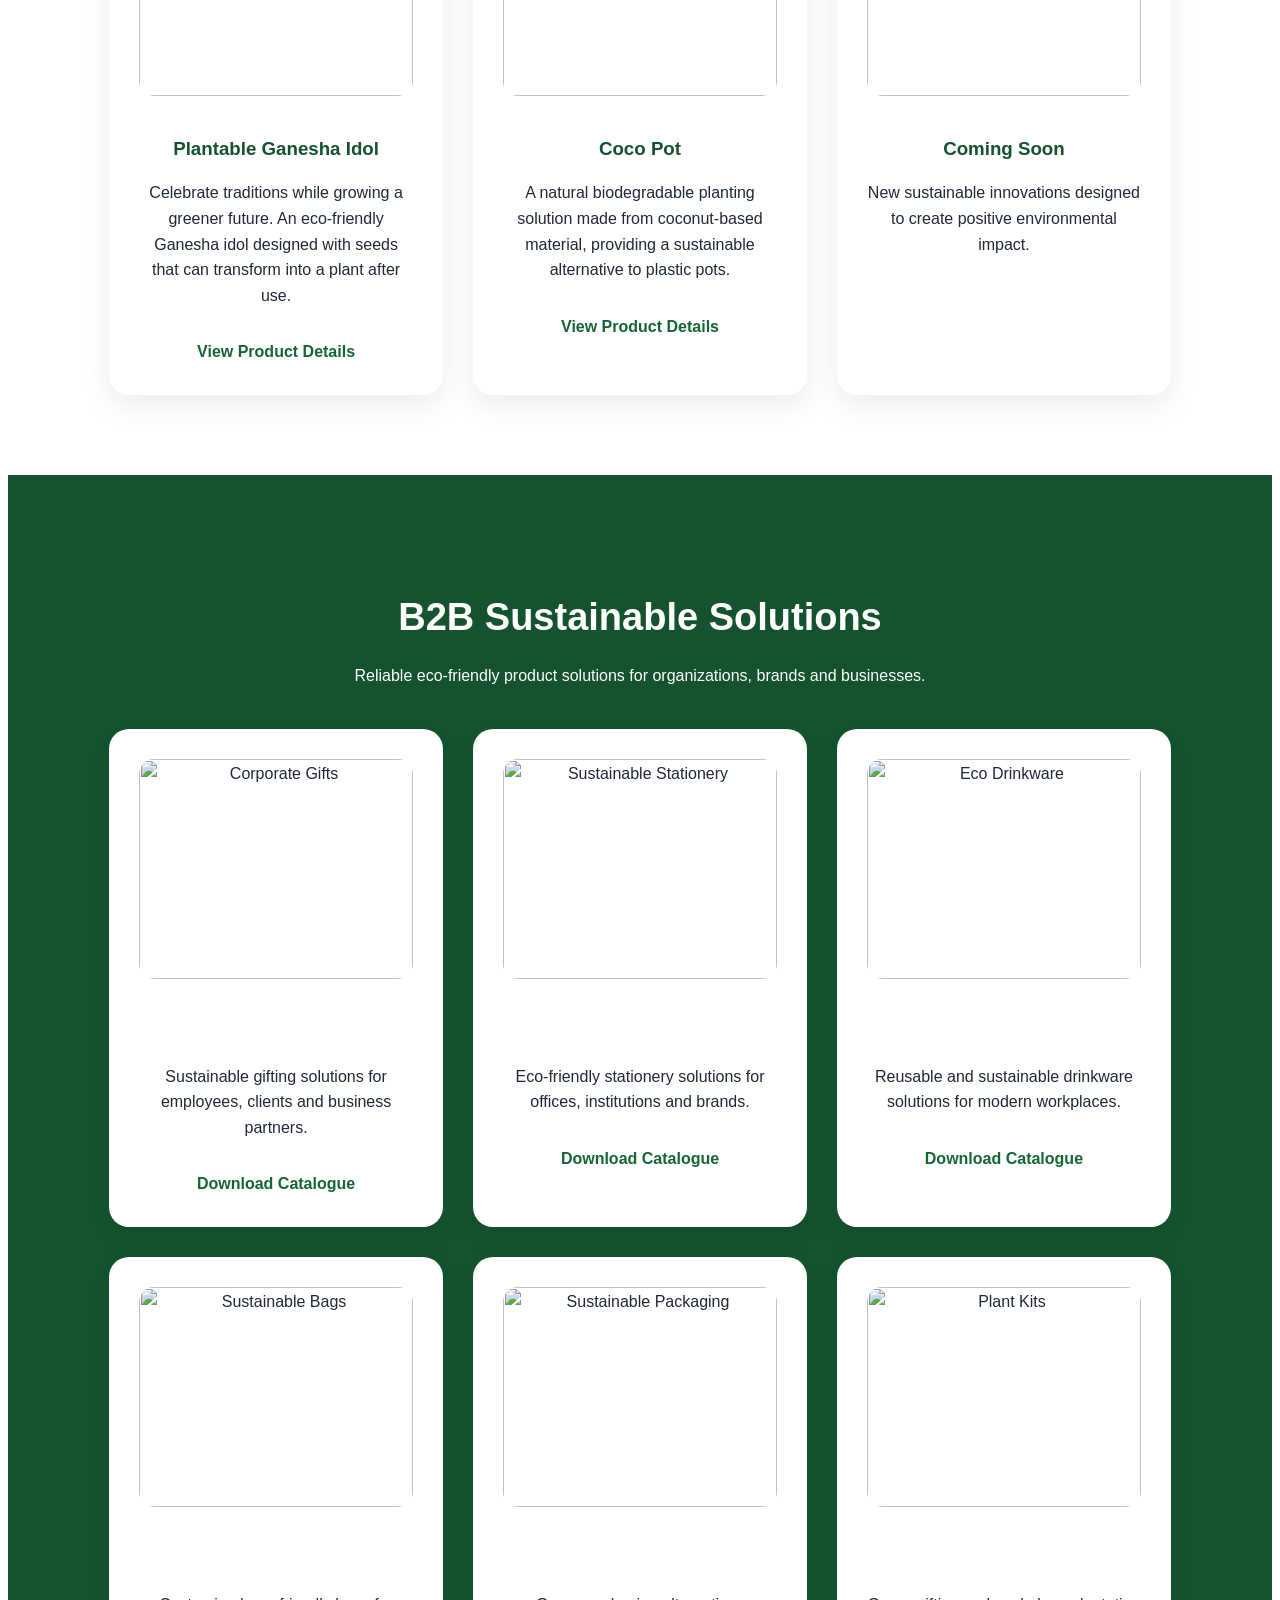
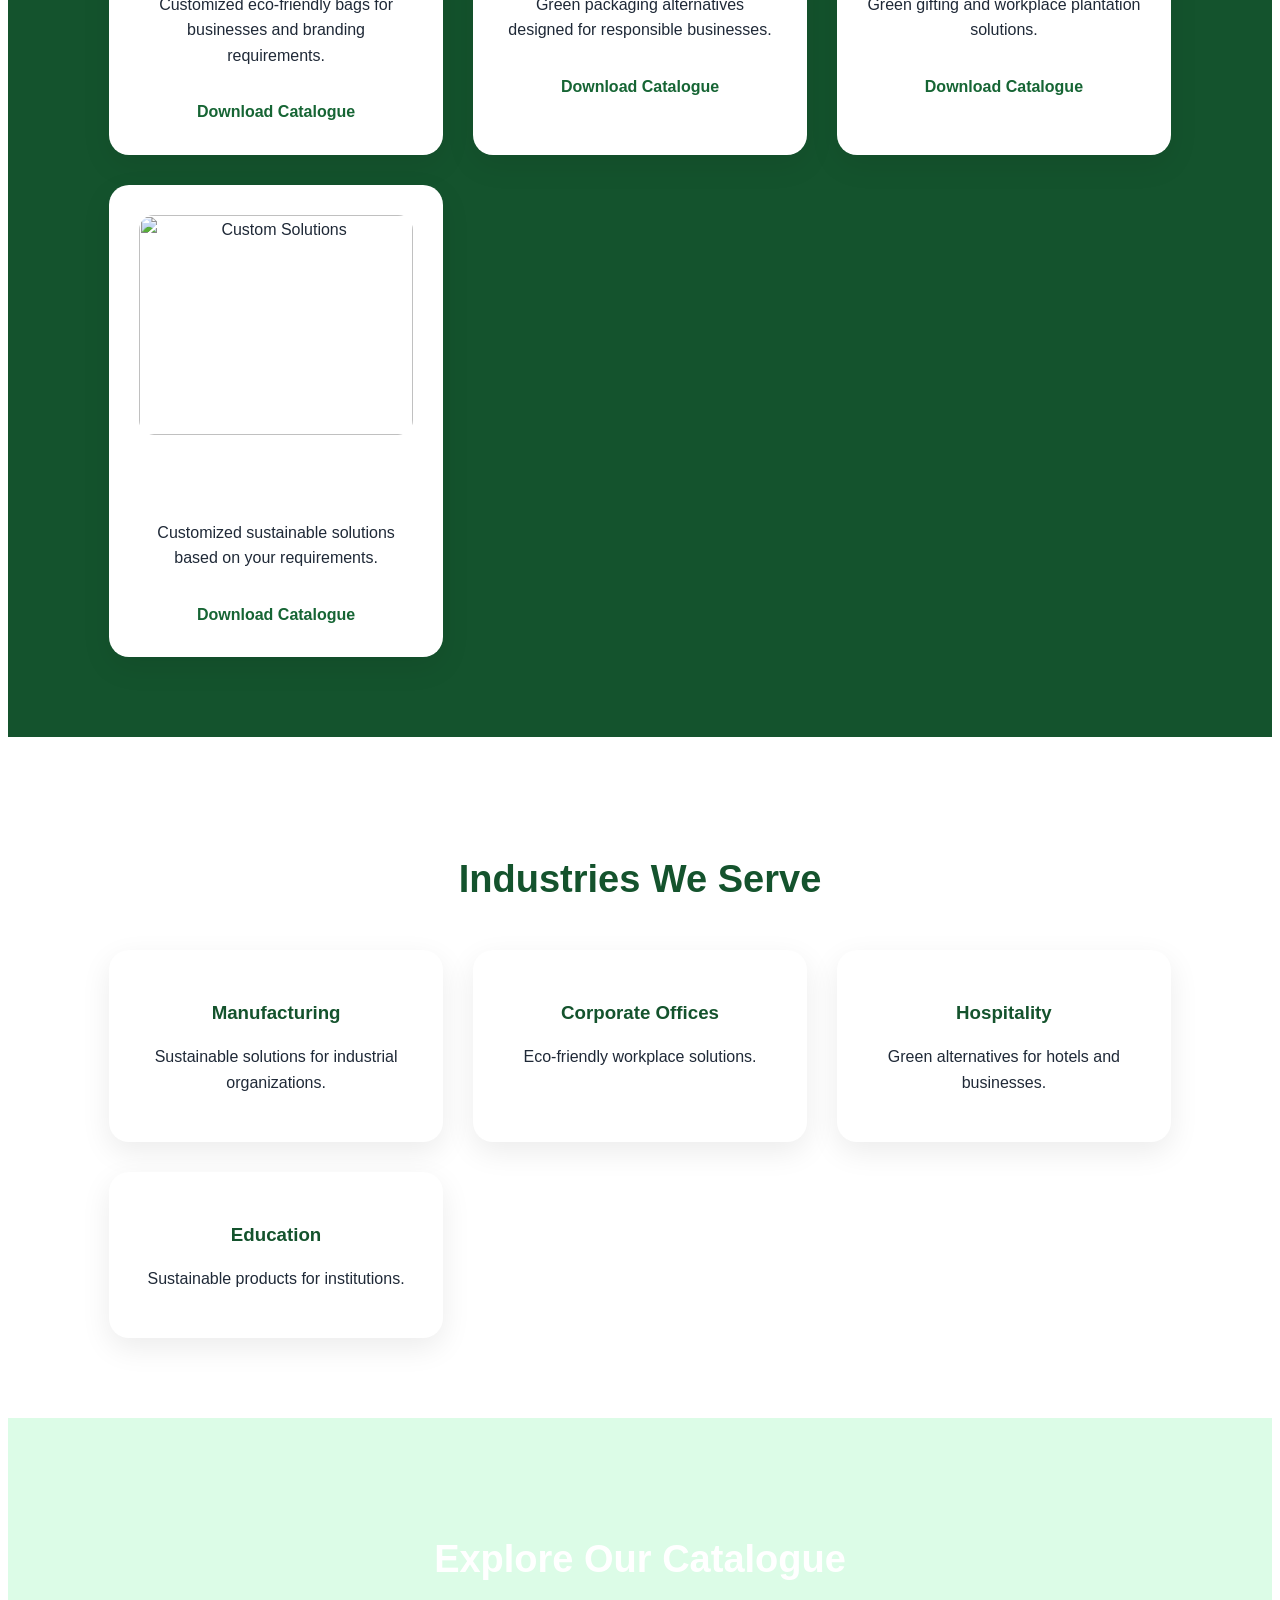
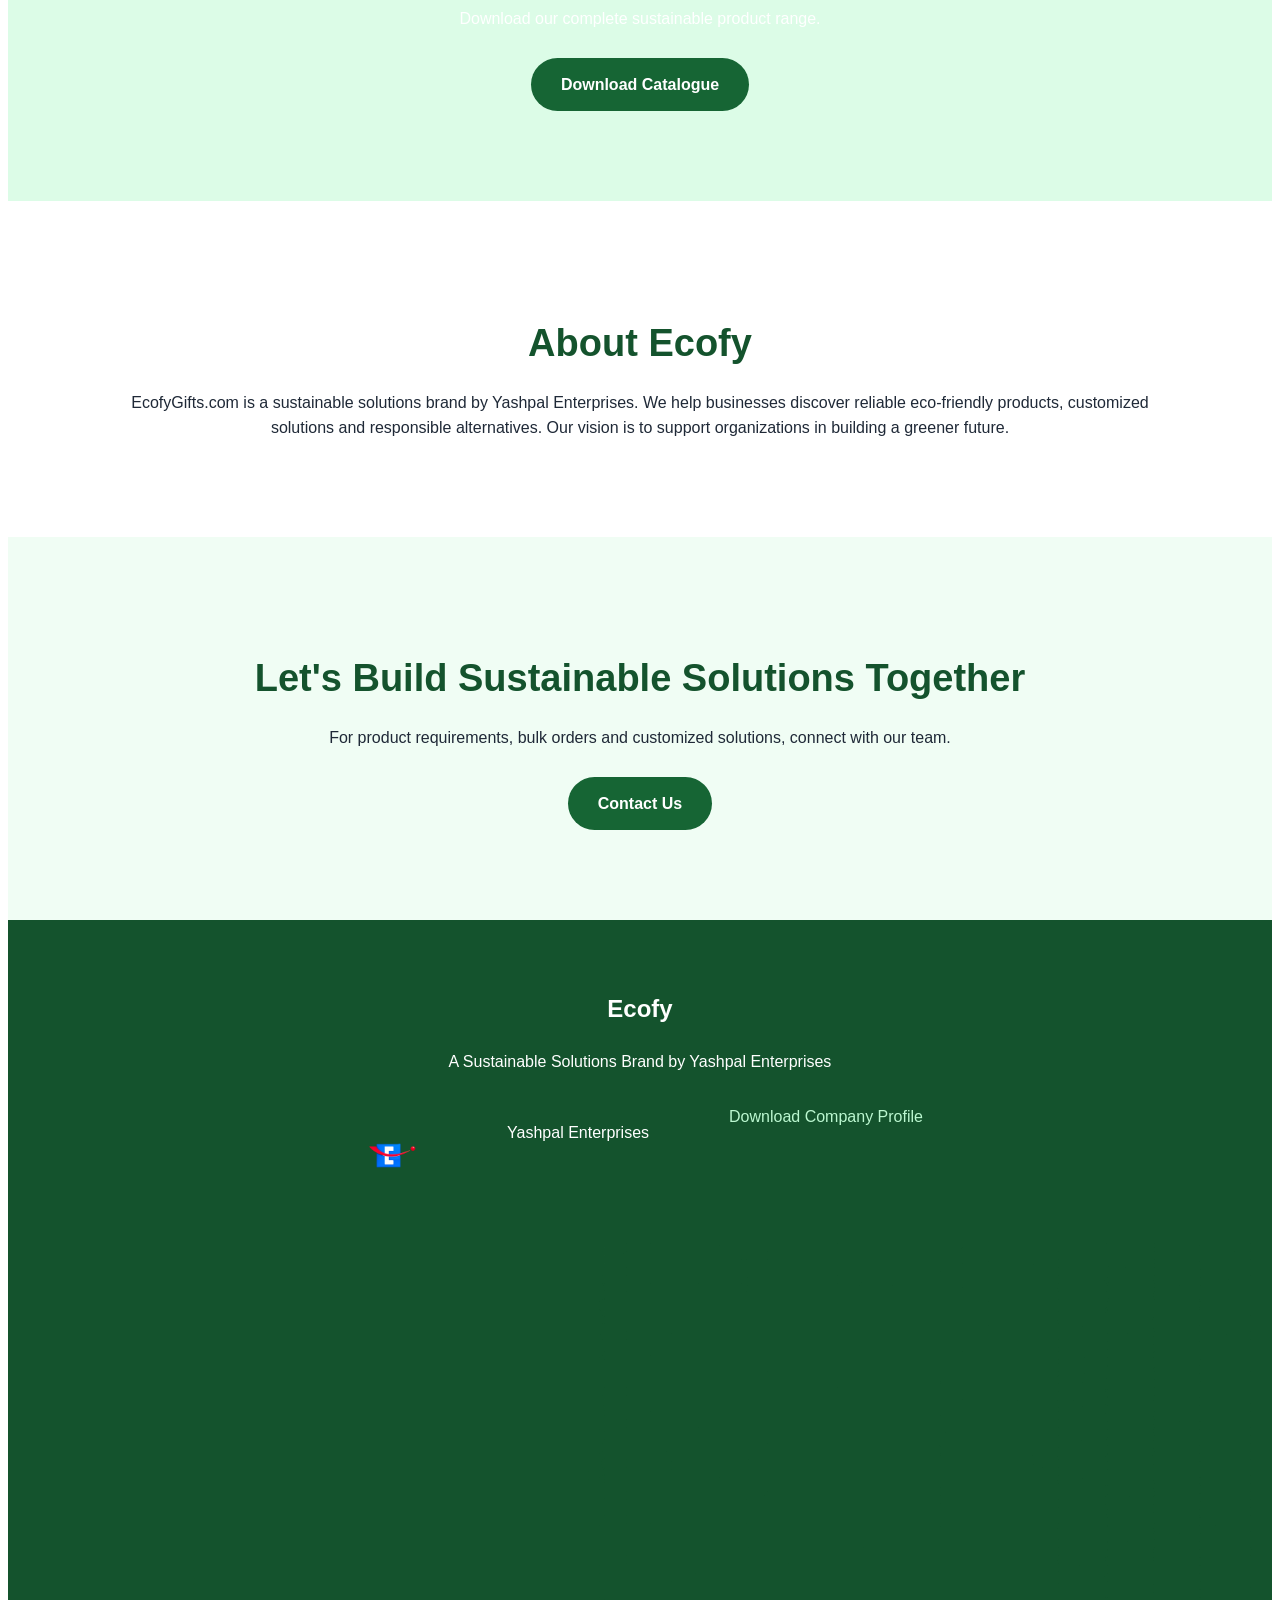
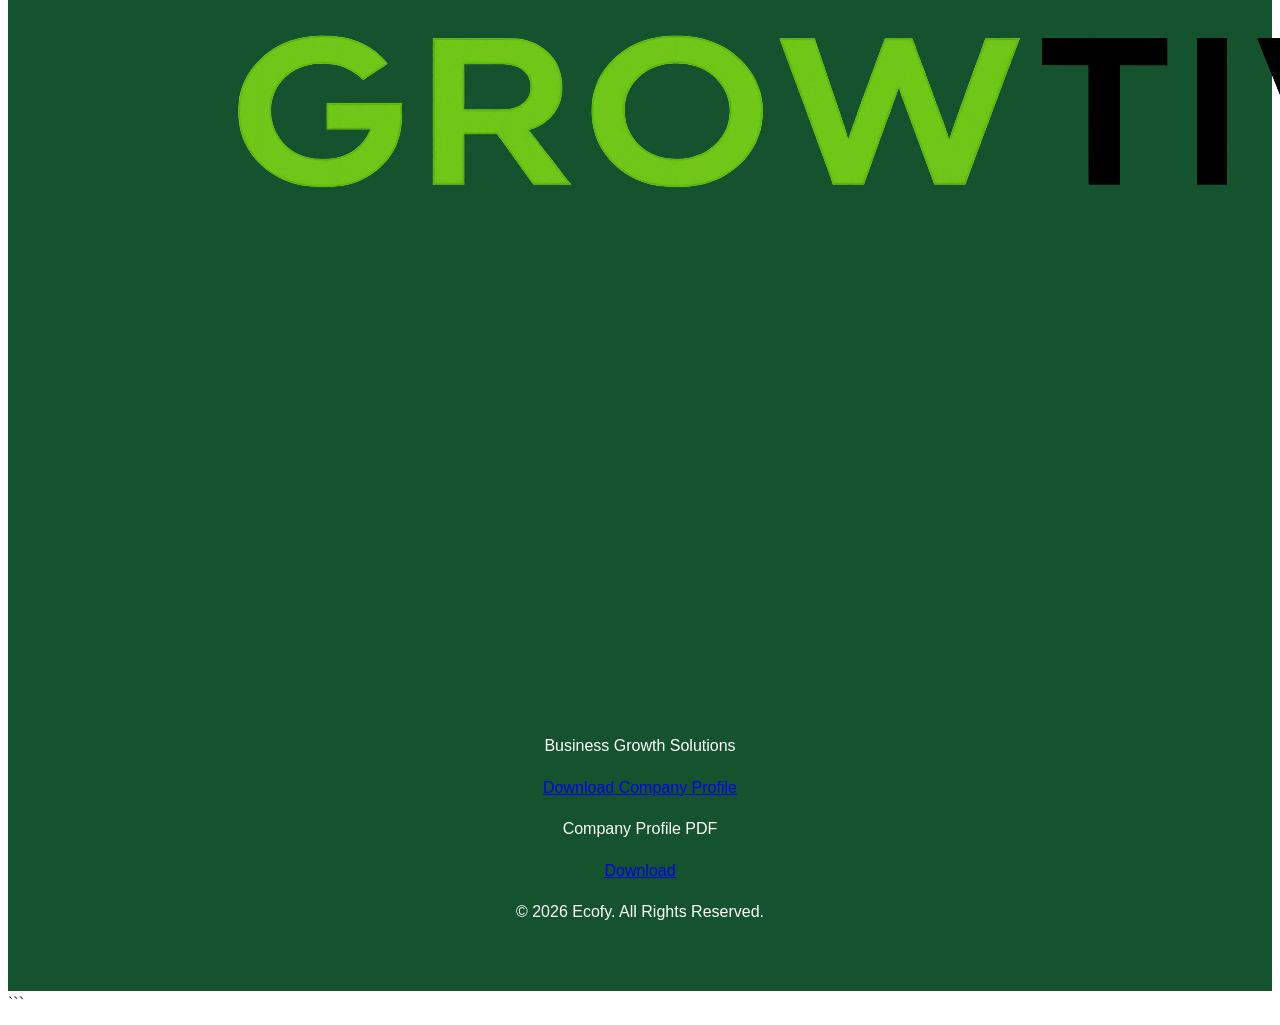
==== commit cace618b: "Update index.html" ====
--- a/index.html
+++ b/index.html
@@ -643,18 +643,36 @@
 <div class="footer-links">
 
 
+<h3>
+<div class="logo">
+    <img src="images/yashpal-logo.png" alt="Yashpal Logo">
+    
+</h3>
+<p>
+Yashpal Enterprises
+</p>
+
+<a href="#">
+Download Company Profile
+</a>
+
+</div>
+
+
+
+
 <div>
 
 <div class="company-box">
 
-    <img src="images/yashpal-logo.png" alt="Yashpal Enterprises Logo">
+    <img src="images/growtive-logo.png" alt="Growtive Logo">
 
     <h3>
-        Yashpal Enterprises
+        Growtive
     </h3>
 
     <p>
-        B2B Supply & Business Solutions
+        Business Growth Solutions
     </p>
 
     <a href="#">
@@ -675,39 +693,6 @@
 
 
 
-
-<div>
-
-<div class="company-box">
-
-    <img src="images/growtive-logo.png" alt="Growtive Logo">
-
-    <h3>
-        Growtive
-    </h3>
-
-    <p>
-        Business Growth Solutions
-    </p>
-
-    <a href="#">
-        Download Company Profile
-    </a>
-
-</div>
-
-<p>
-Company Profile PDF
-</p>
-
-<a href="#">
-Download
-</a>
-
-</div>
-
-
-
 </div>
 
 
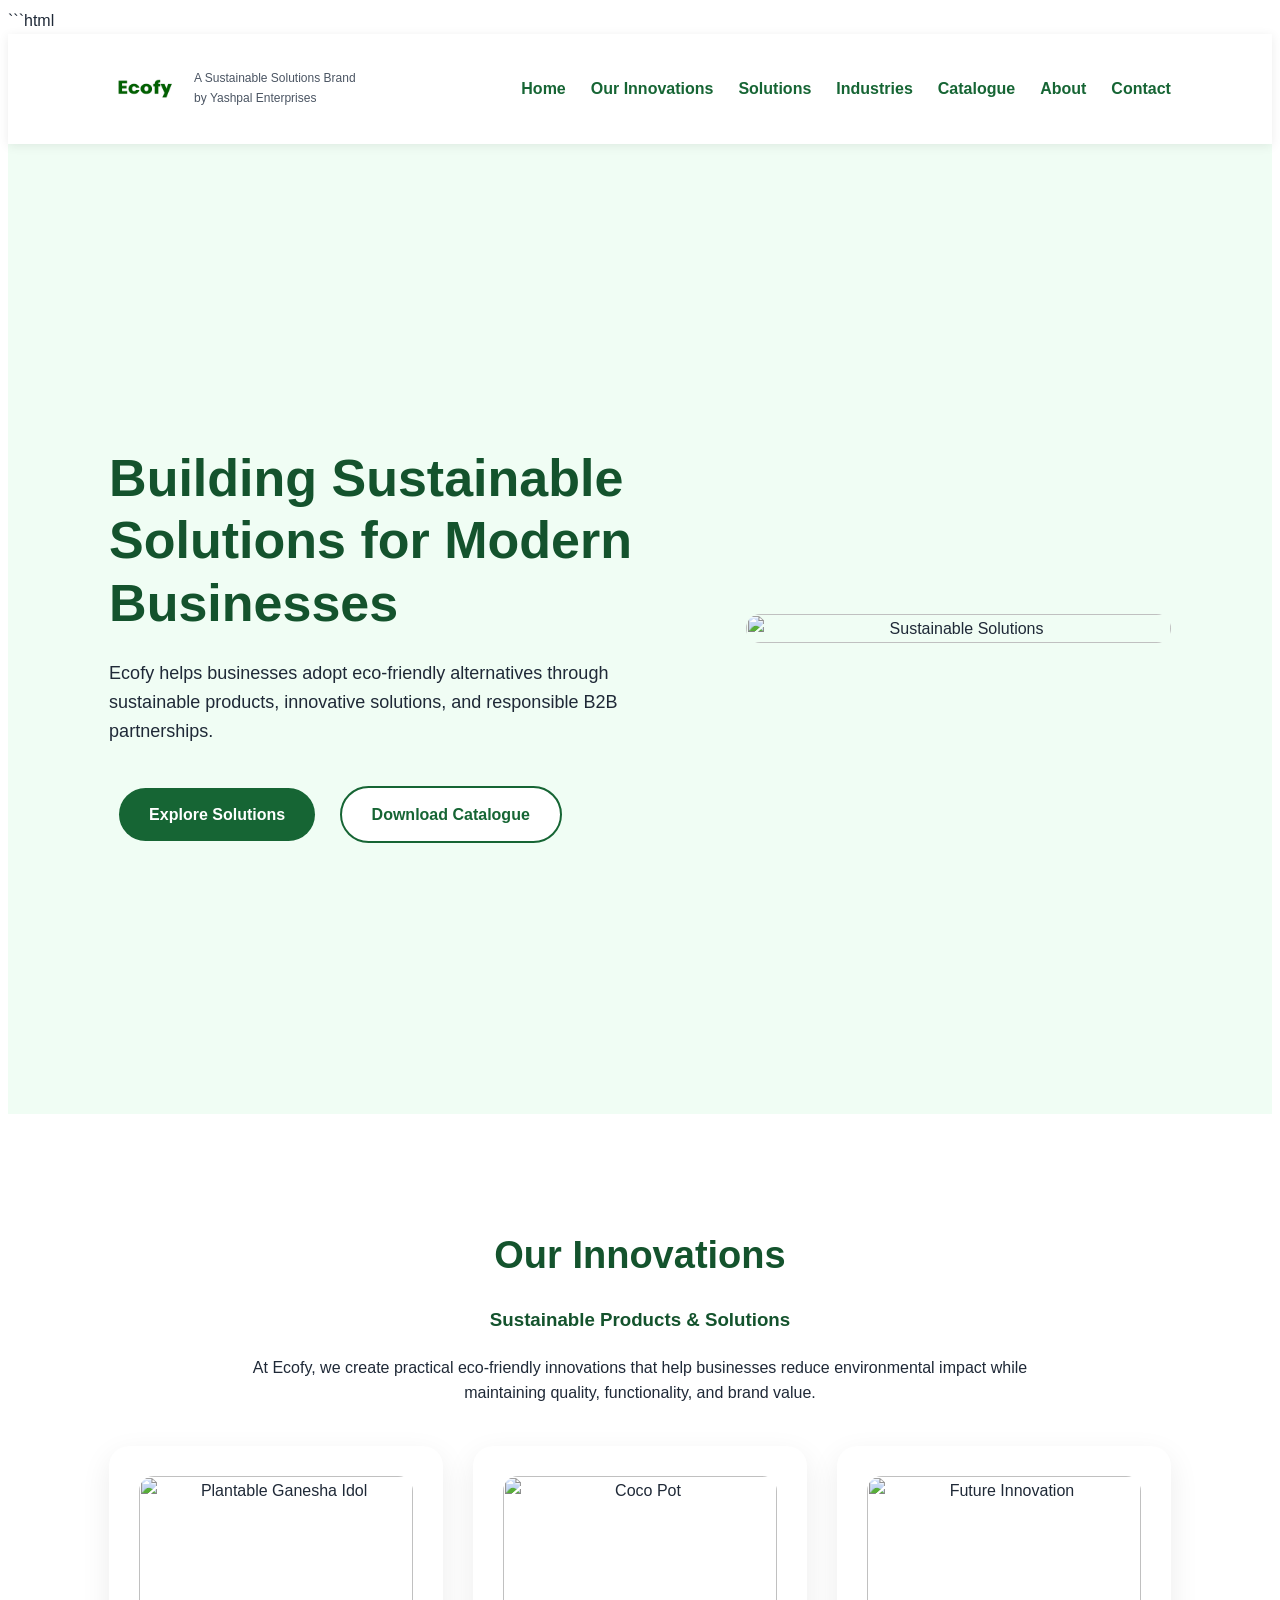
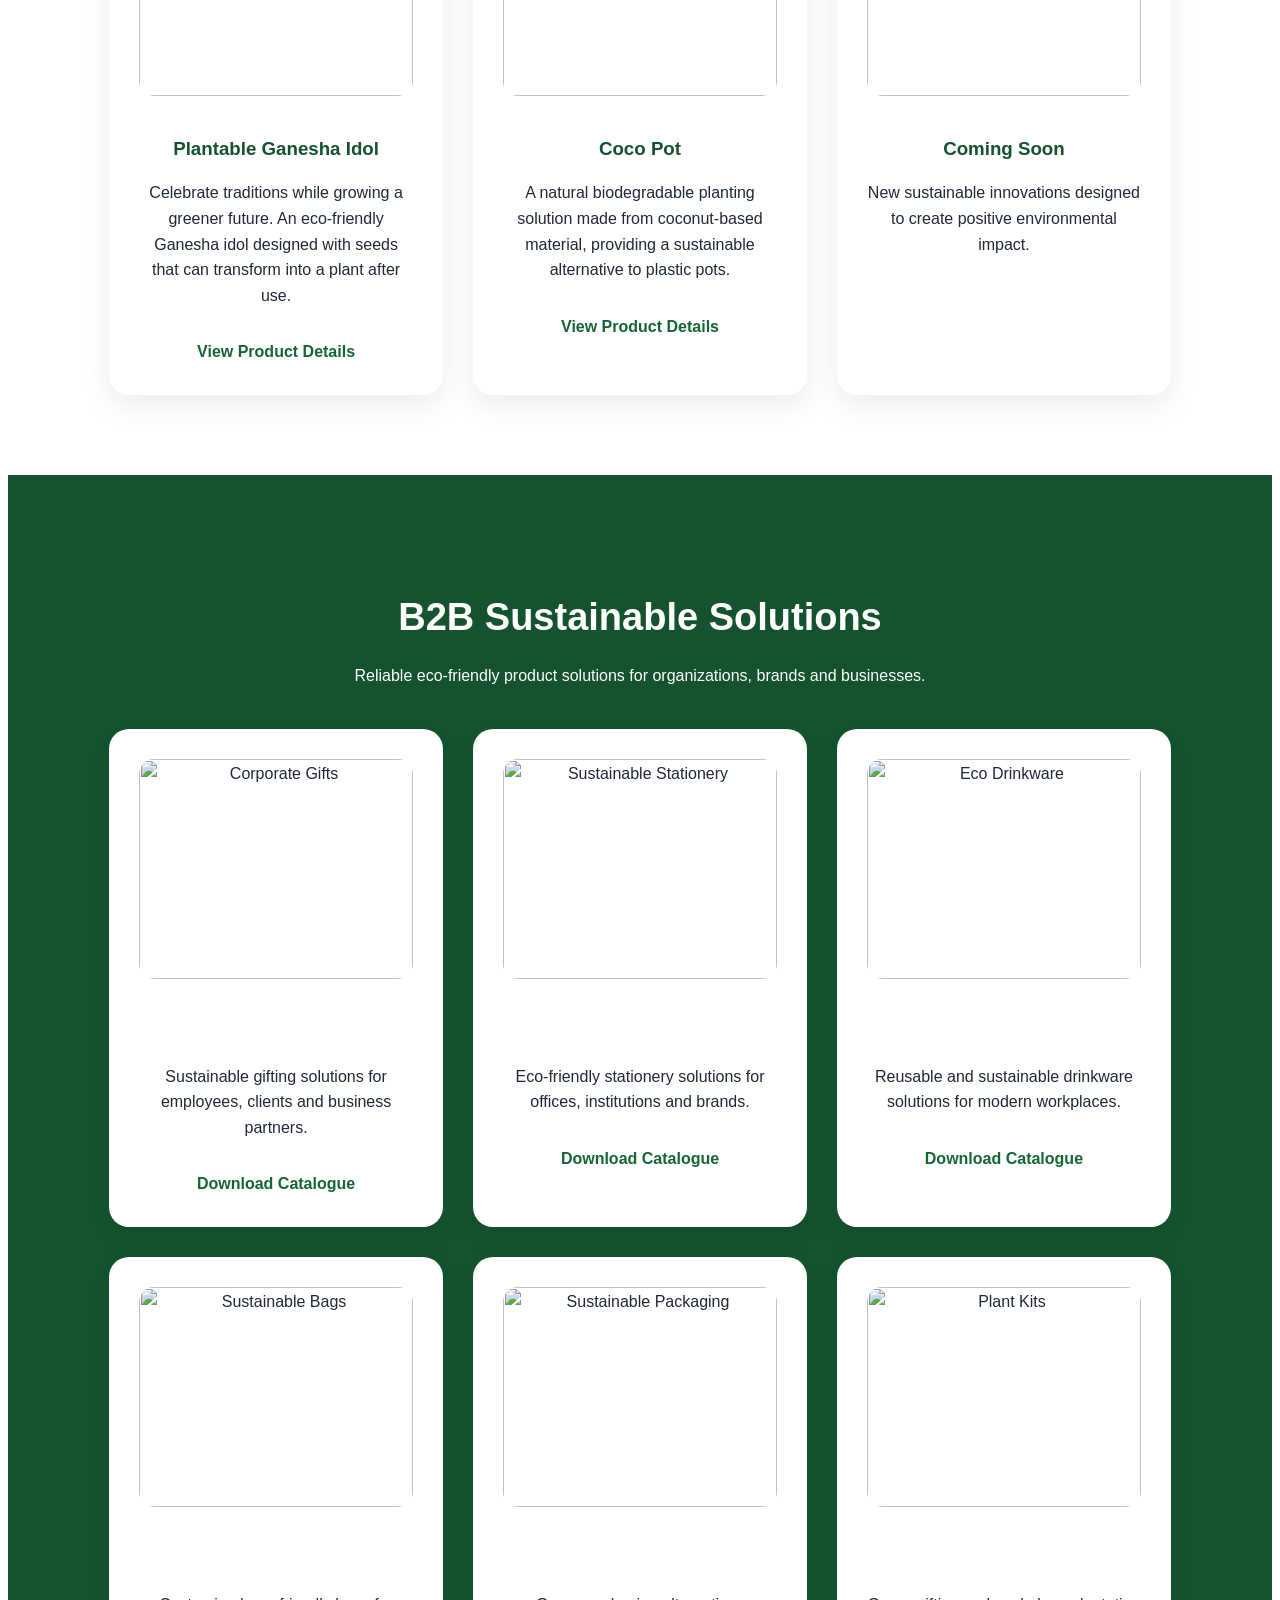
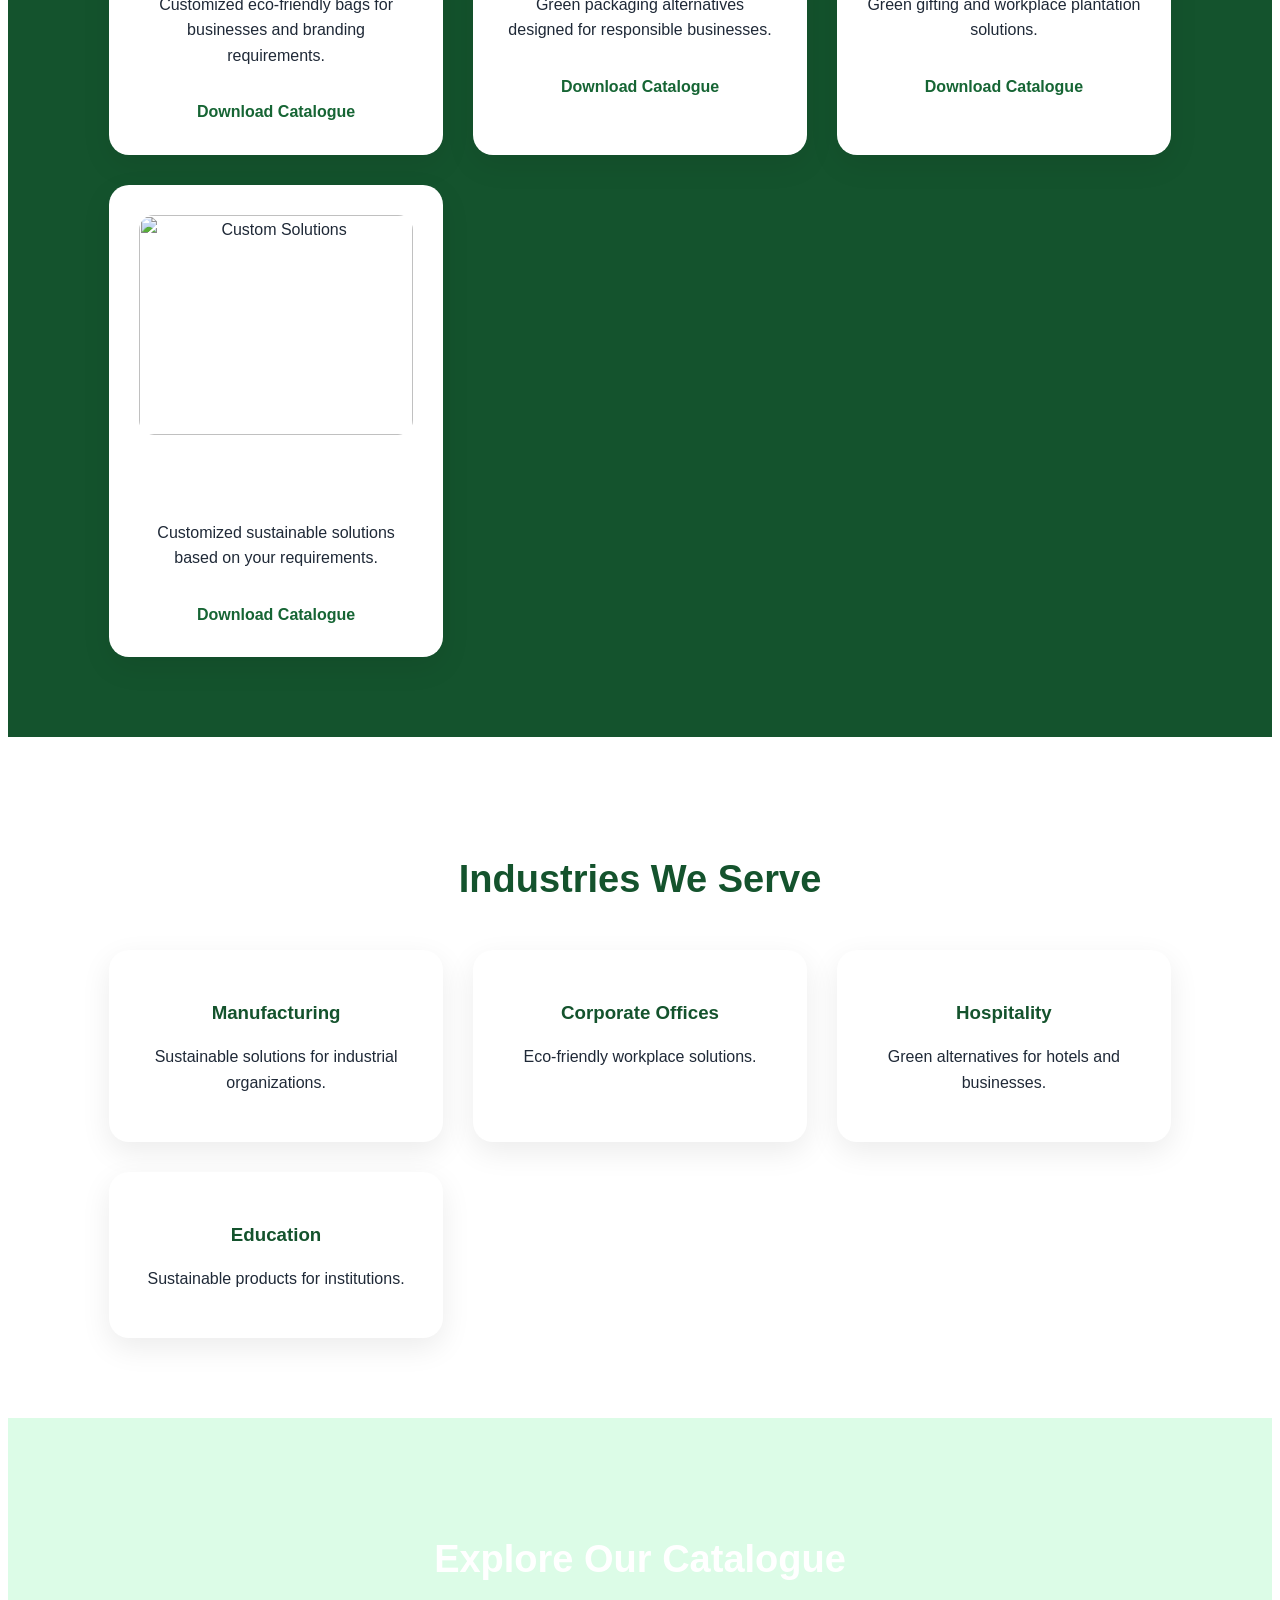
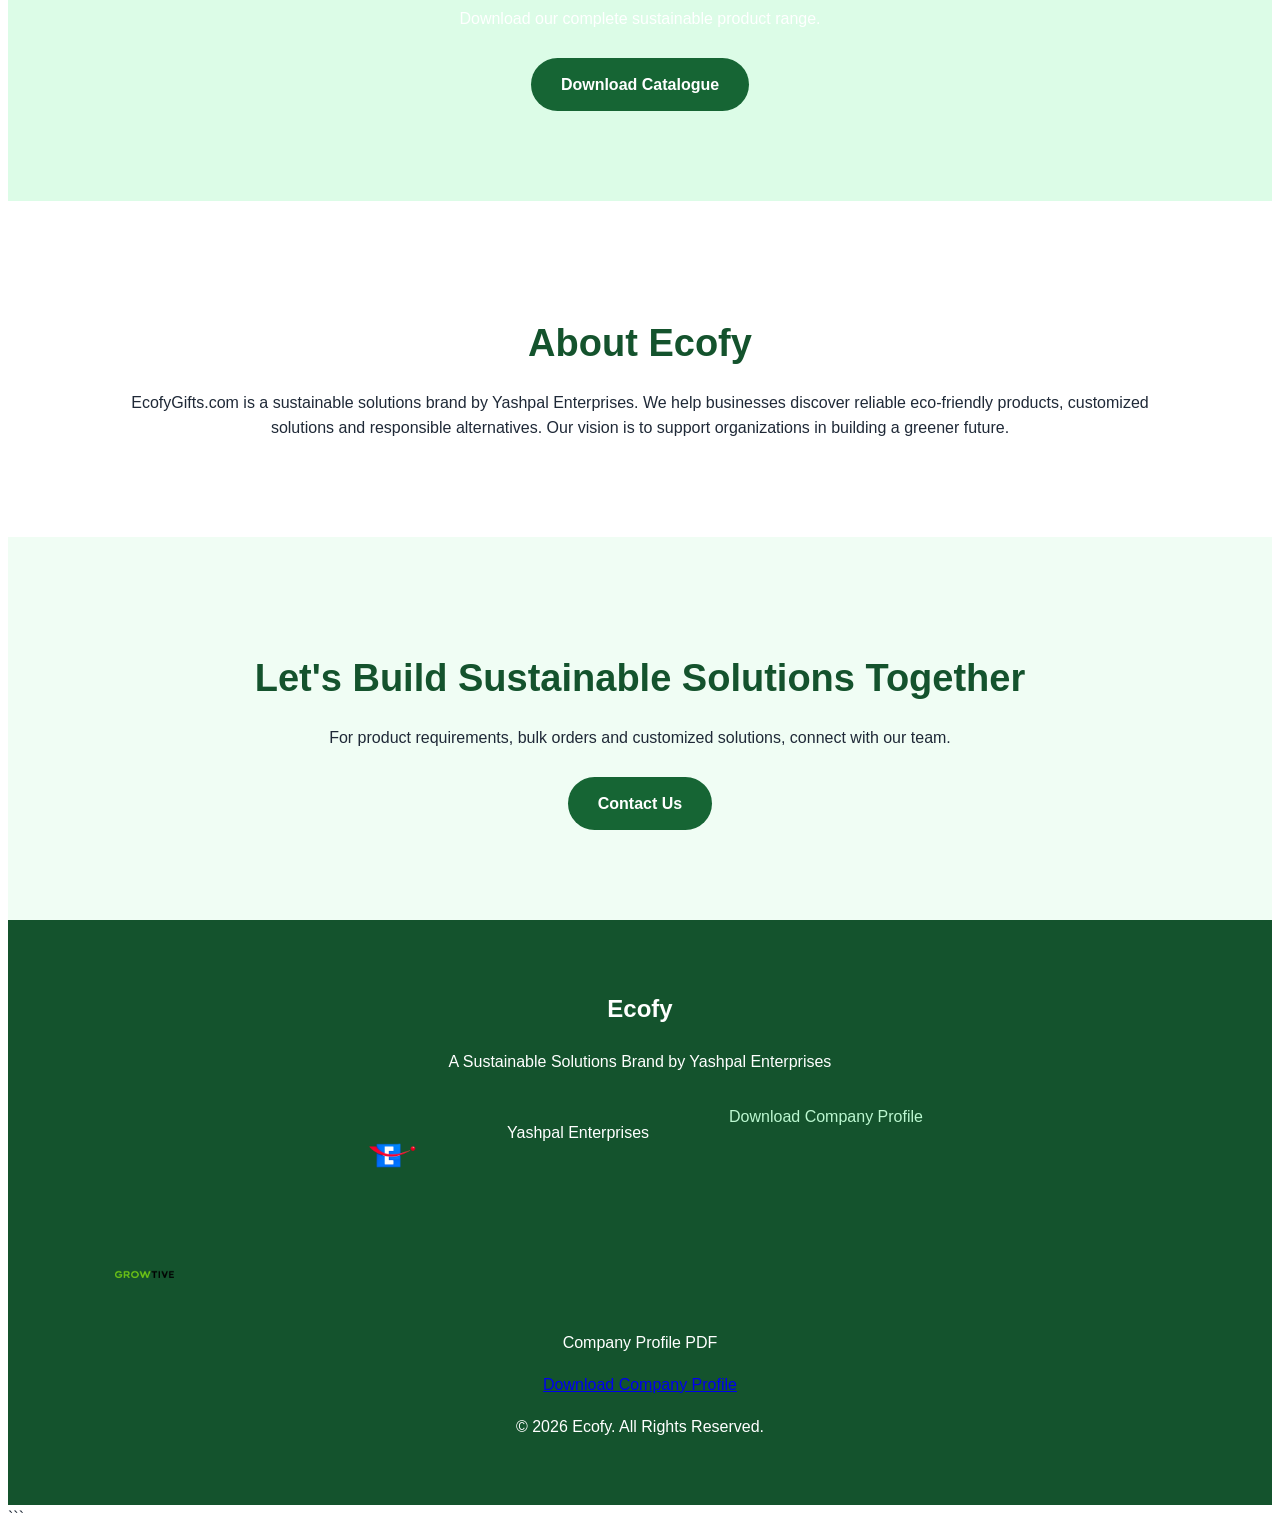
==== commit 84669ff2: "Update index.html" ====
--- a/index.html
+++ b/index.html
@@ -658,35 +658,17 @@
 
 </div>
 
-
-
-
-<div>
-
-<div class="company-box">
-
+<h3>
+<div class="logo">
     <img src="images/growtive-logo.png" alt="Growtive Logo">
-
-    <h3>
-        Growtive
-    </h3>
-
-    <p>
-        Business Growth Solutions
-    </p>
-
-    <a href="#">
-        Download Company Profile
-    </a>
-
-</div>
-
+    
+</h3>
 <p>
 Company Profile PDF
 </p>
 
 <a href="#">
-Download
+Download Company Profile
 </a>
 
 </div>
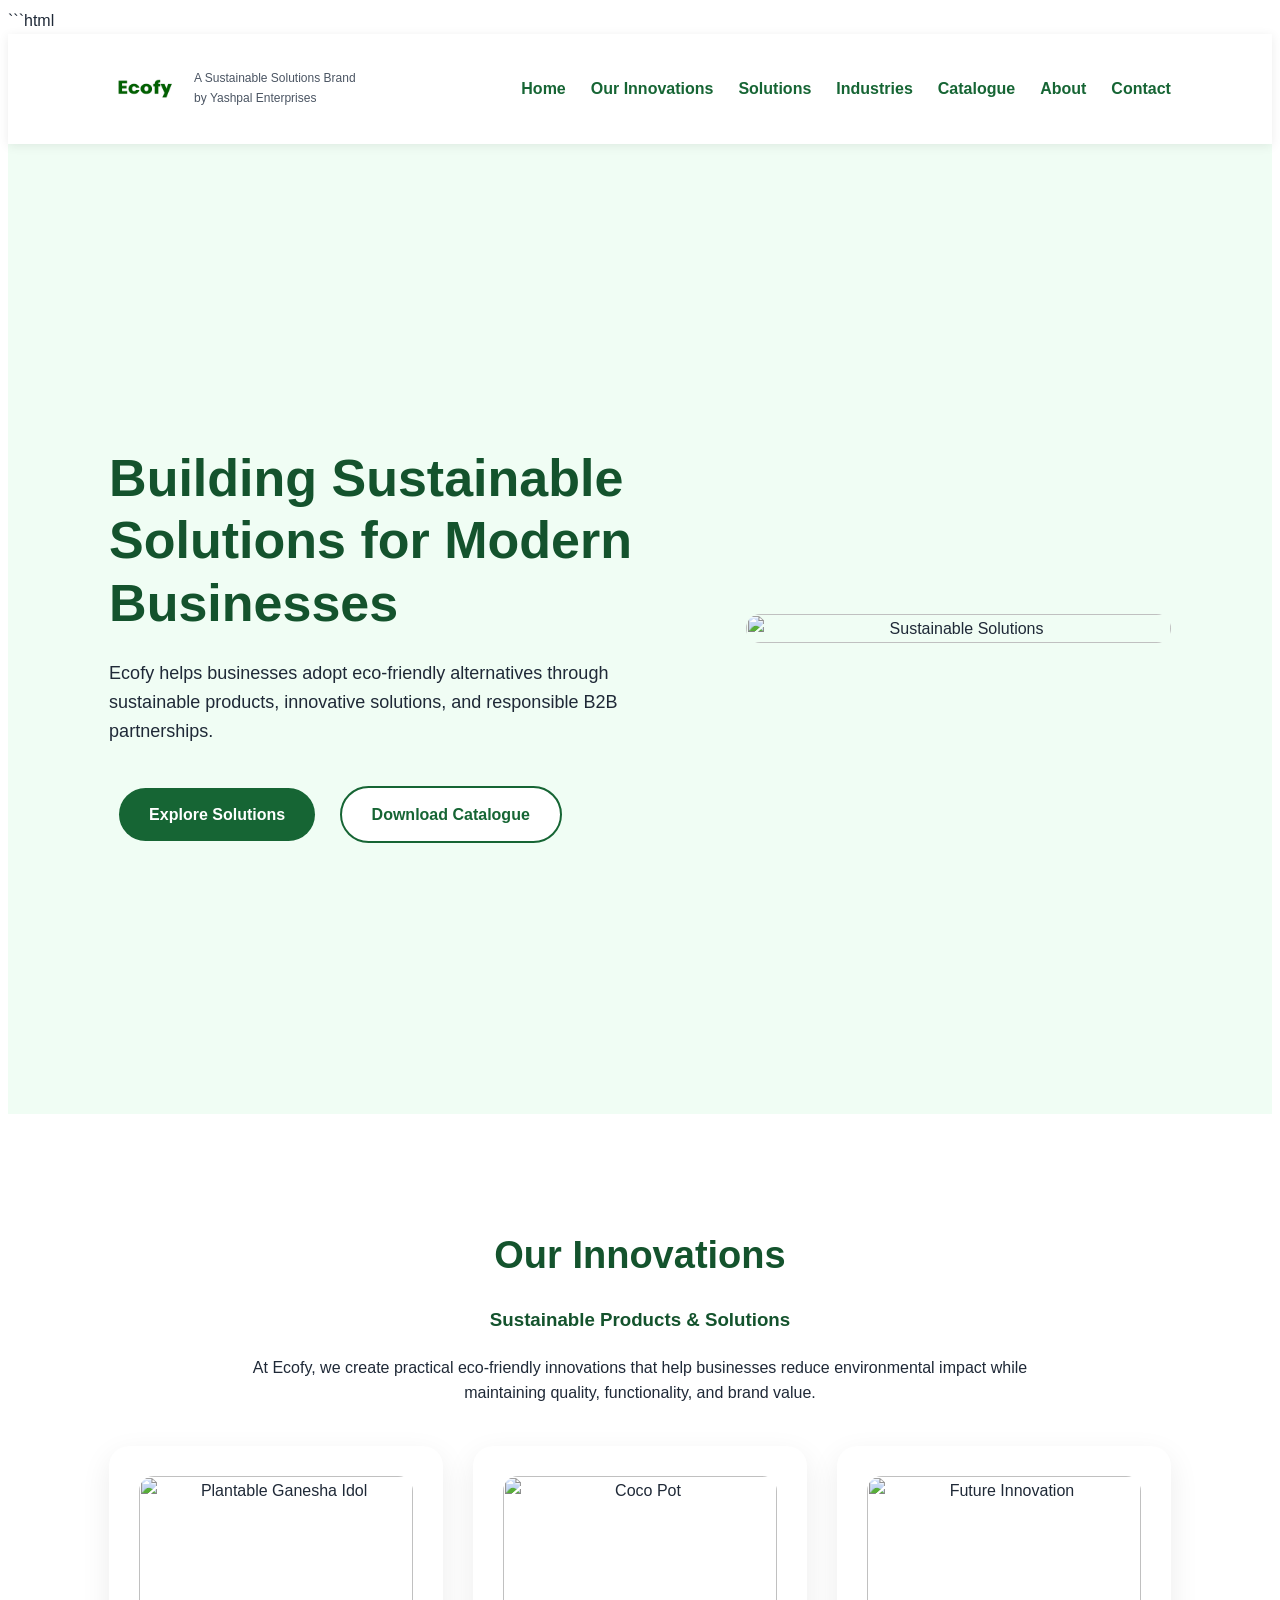
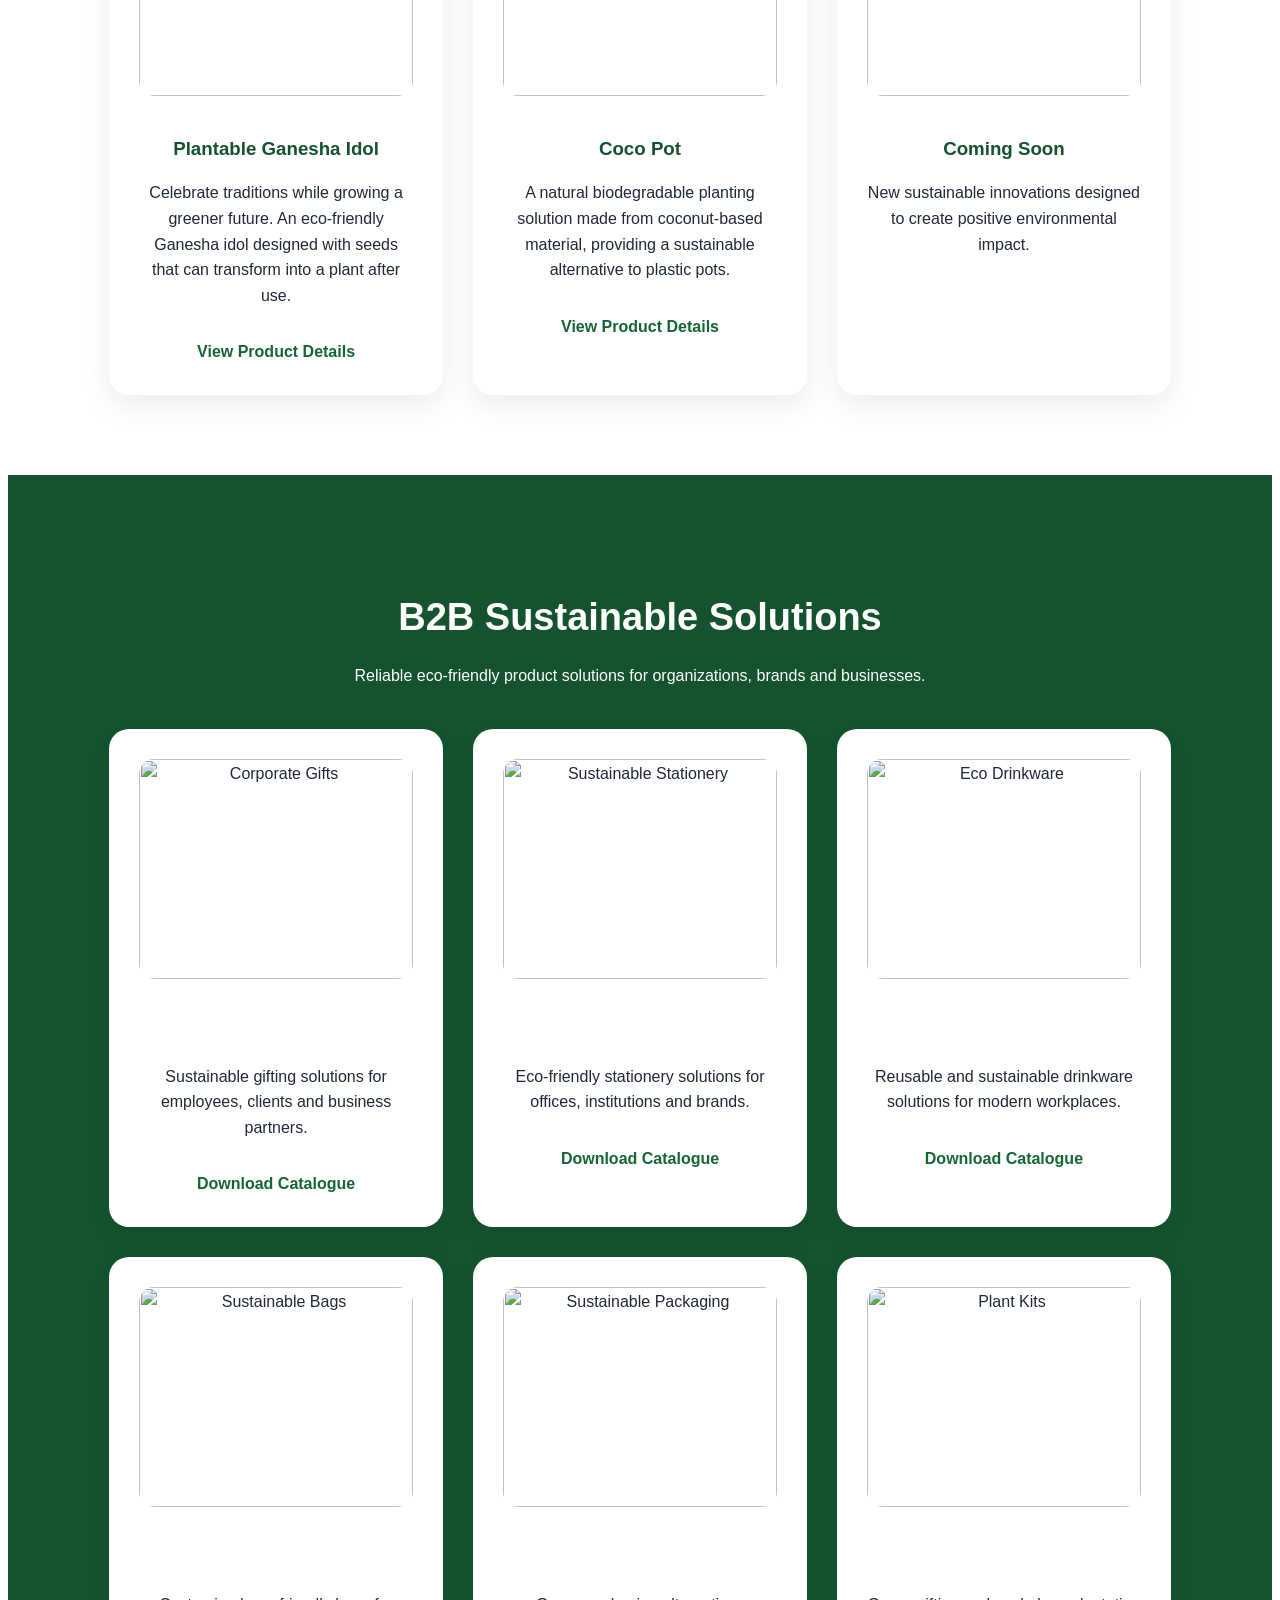
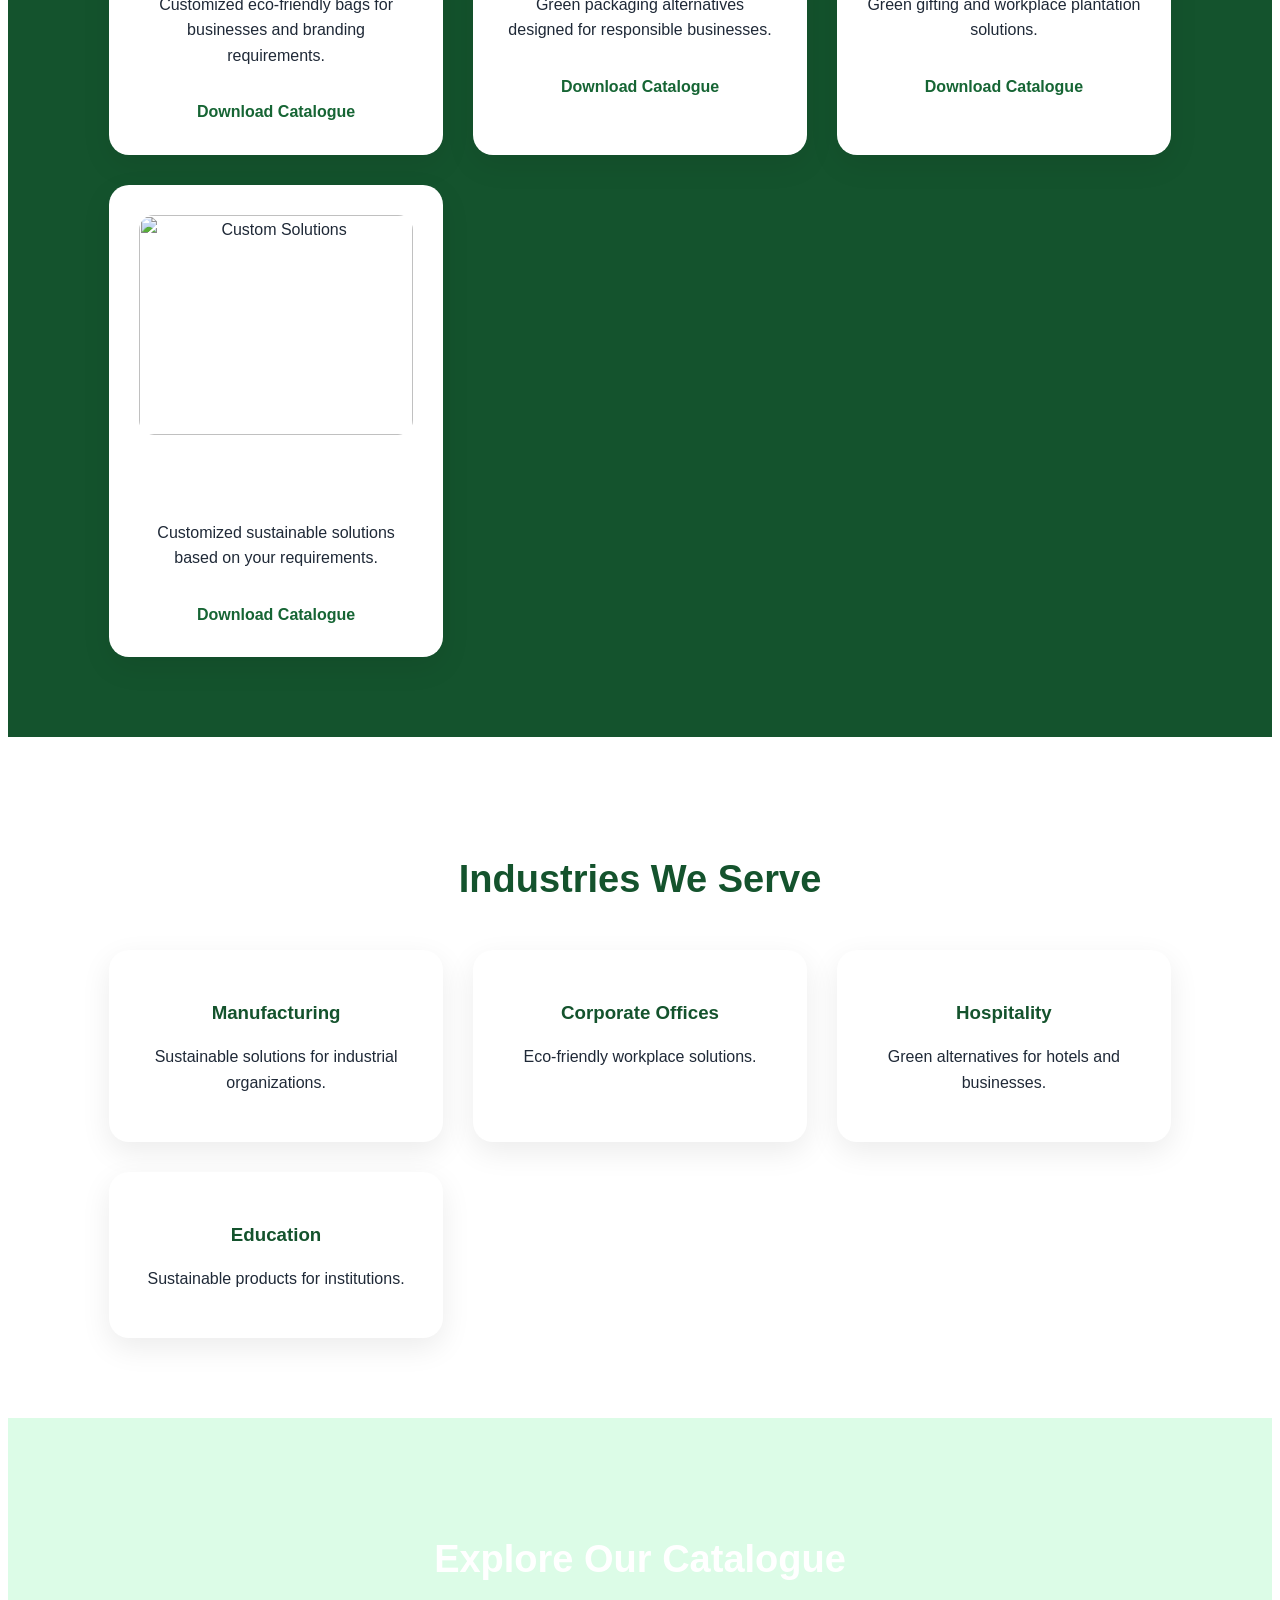
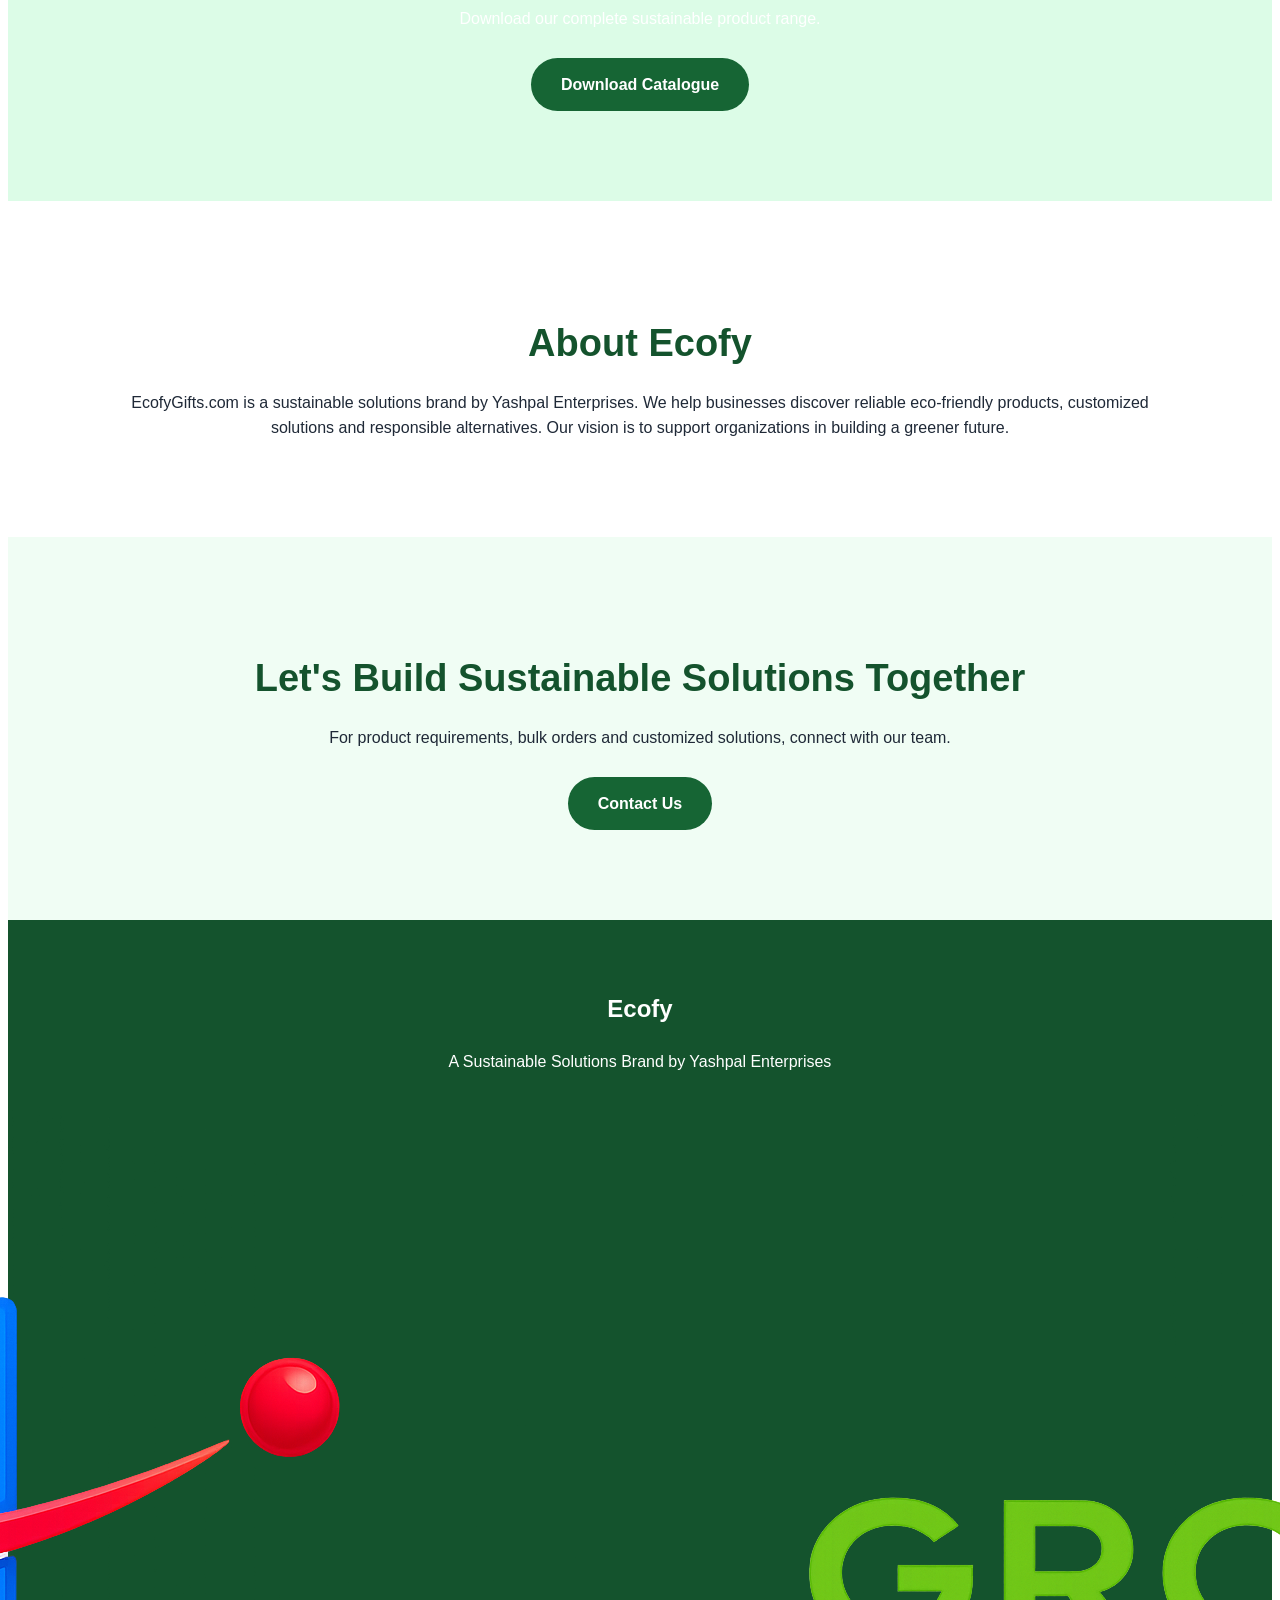
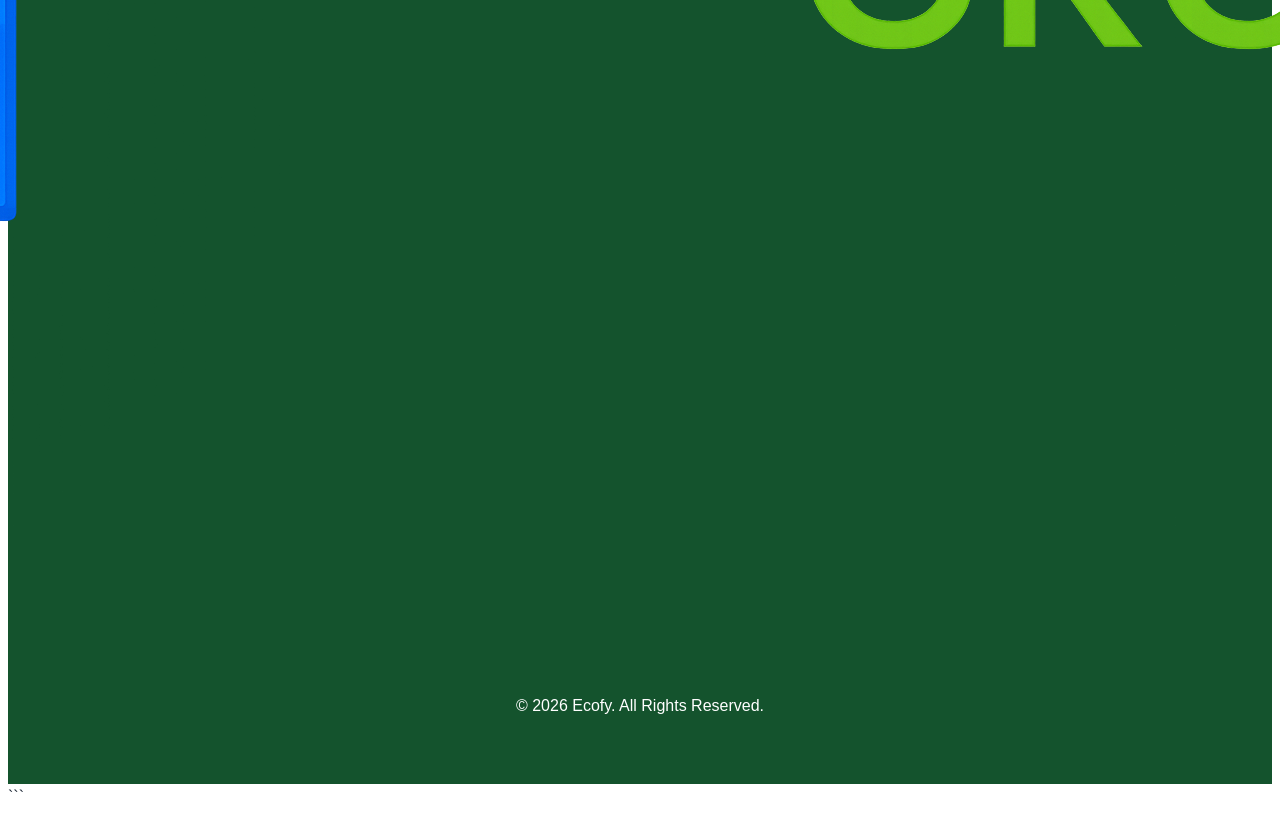
==== commit 37680c2f: "Update index.html" ====
--- a/index.html
+++ b/index.html
@@ -625,7 +625,6 @@
 
 <!-- FOOTER -->
 
-
 <footer>
 
 
@@ -643,39 +642,61 @@
 <div class="footer-links">
 
 
-<h3>
-<div class="logo">
-    <img src="images/yashpal-logo.png" alt="Yashpal Logo">
-    
-</h3>
-<p>
+
+<div class="footer-company">
+
+
+<img src="images/yashpal-logo.png" alt="Yashpal Logo">
+
+
+<h3>
 Yashpal Enterprises
-</p>
+</h3>
+
+
+<p>
+B2B Supply & Business Solutions
+</p>
+
 
 <a href="#">
 Download Company Profile
 </a>
 
-</div>
-
-<h3>
-<div class="logo">
-    <img src="images/growtive-logo.png" alt="Growtive Logo">
-    
-</h3>
-<p>
-Company Profile PDF
-</p>
+
+</div>
+
+
+
+
+
+<div class="footer-company">
+
+
+<img src="images/growtive-logo.png" alt="Growtive Logo">
+
+
+<h3>
+Growtive
+</h3>
+
+
+<p>
+Business Growth Solutions
+</p>
+
 
 <a href="#">
 Download Company Profile
 </a>
 
-</div>
-
-
-
-</div>
+
+</div>
+
+
+
+</div>
+
 
 
 
@@ -686,7 +707,6 @@
 
 
 </footer>
-
 
 
 
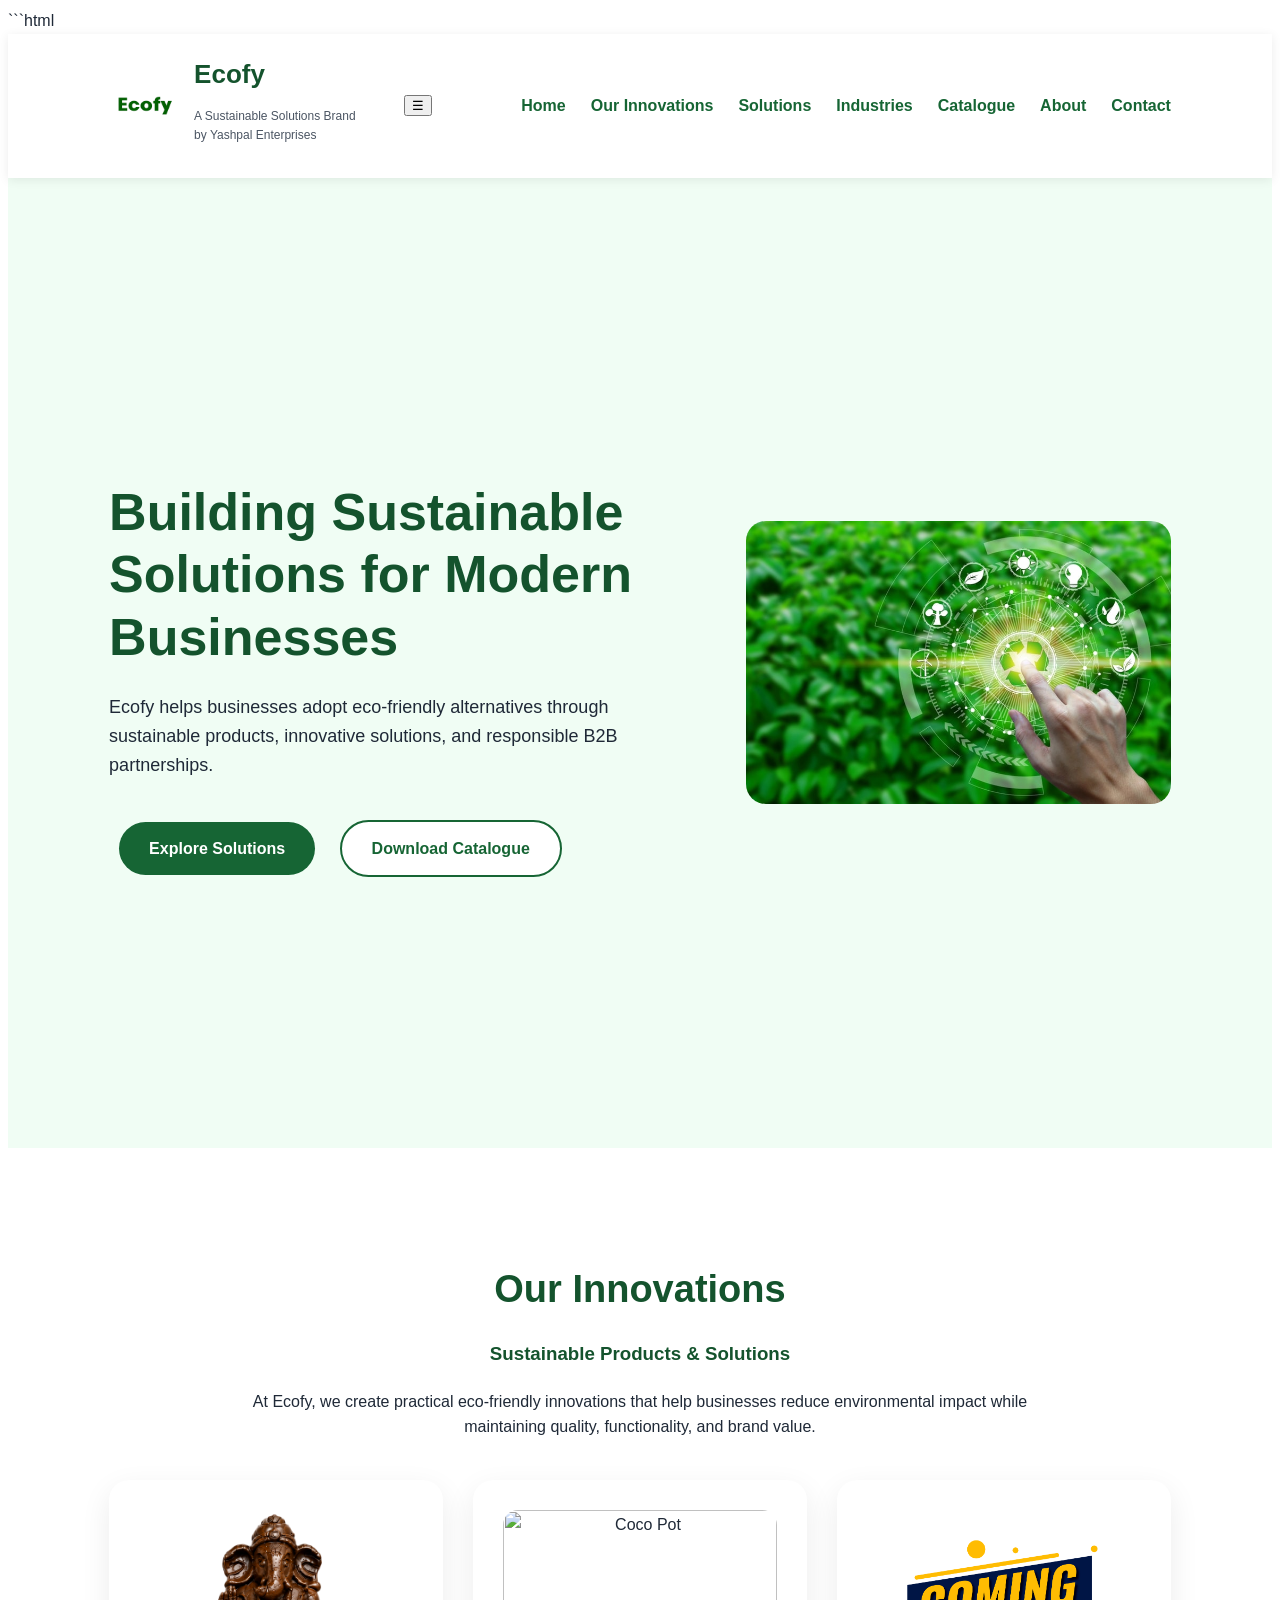
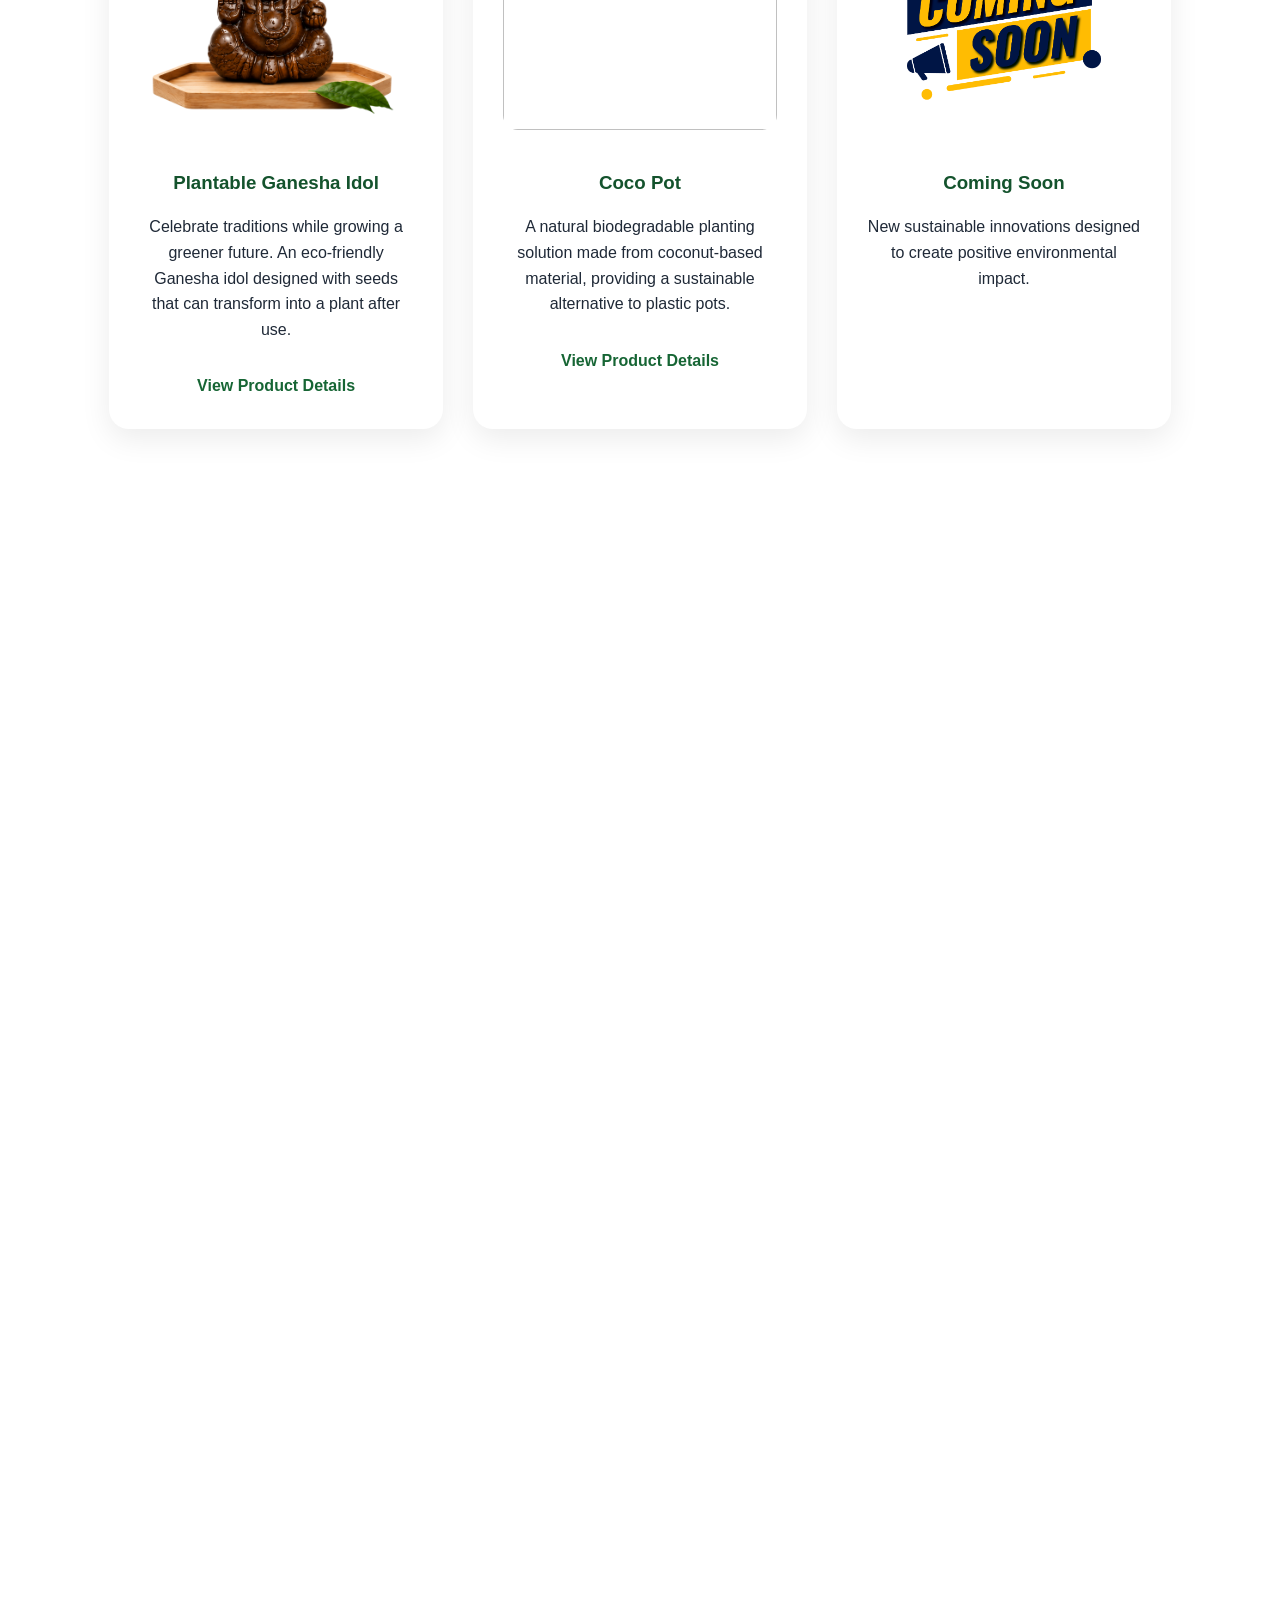
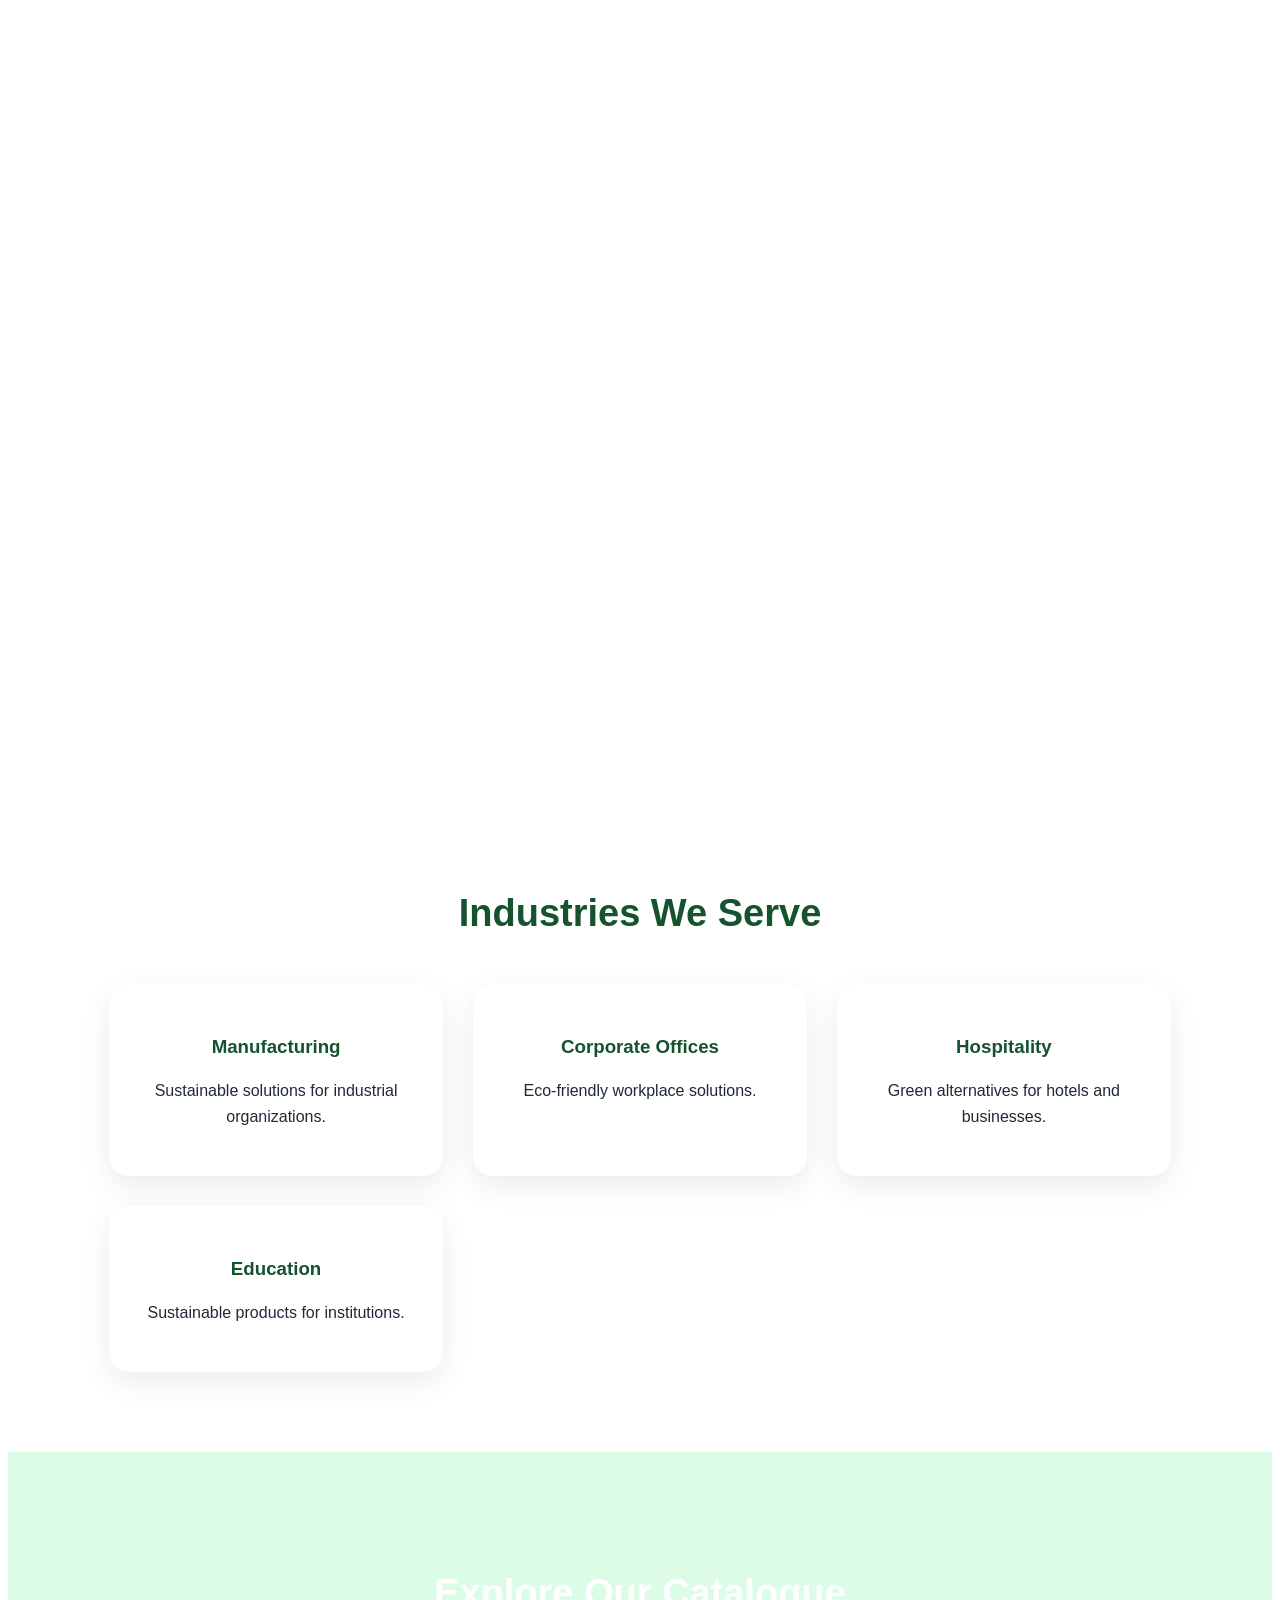
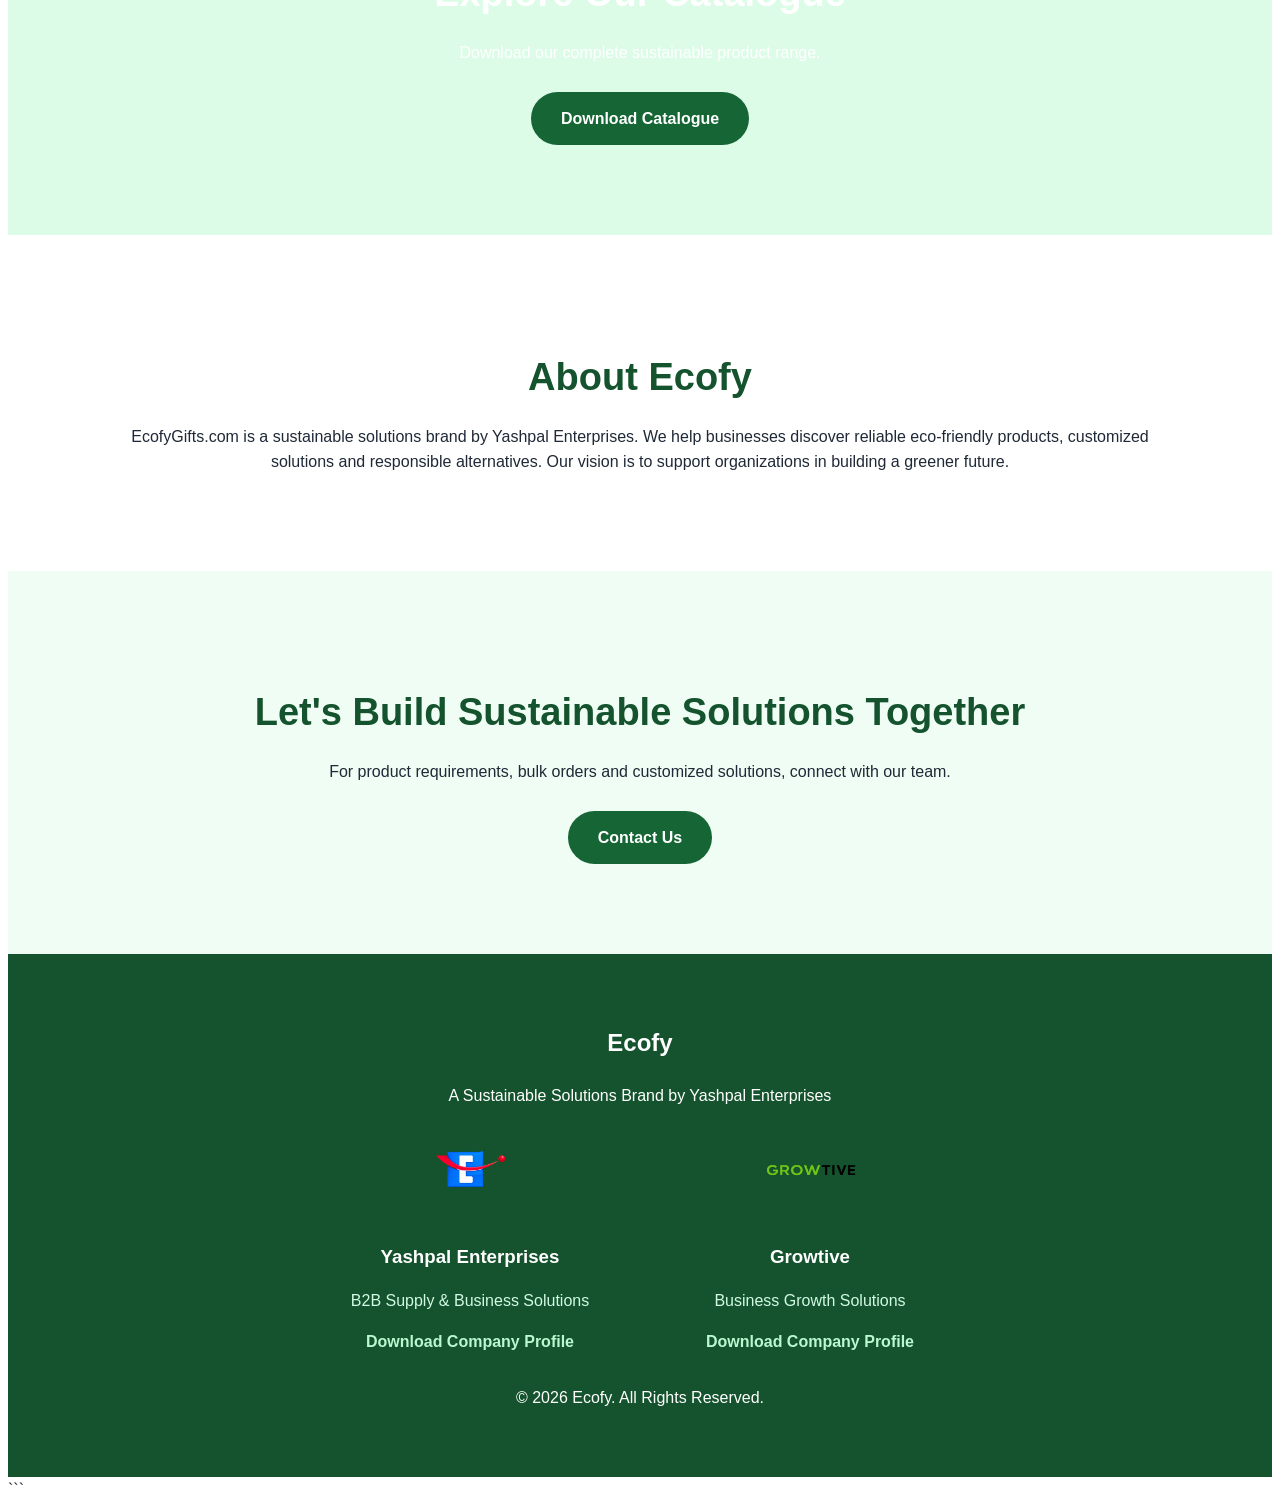
==== commit 6b13c4da: "Update index.html" ====
--- a/index.html
+++ b/index.html
@@ -21,51 +21,60 @@
 
 
 <!-- HEADER -->
+<!-- HEADER -->
 
 <header>
 
 <nav class="navbar">
 
+
 <div class="logo">
 
-<img src="images/logo.png" alt="Ecofy Logo">
-
-<div>
-
-
-
-<p>
-A Sustainable Solutions Brand<br>
-by Yashpal Enterprises
-</p>
-
-</div>
-
-</div>
-
-
-
-<ul class="nav-links">
-
-<li><a href="#home">Home</a></li>
-
-<li><a href="#innovations">Our Innovations</a></li>
-
-<li><a href="#solutions">Solutions</a></li>
-
-<li><a href="#industries">Industries</a></li>
-
-<li><a href="#catalogue">Catalogue</a></li>
-
-<li><a href="#about">About</a></li>
-
-<li><a href="#contact">Contact</a></li>
+    <img src="images/logo.png" alt="Ecofy Logo">
+
+    <div>
+
+        <h2>Ecofy</h2>
+
+        <p>
+        A Sustainable Solutions Brand<br>
+        by Yashpal Enterprises
+        </p>
+
+    </div>
+
+</div>
+
+
+<!-- MOBILE MENU BUTTON -->
+
+<button class="menu-toggle" id="menu-toggle" aria-label="Open Menu">
+    ☰
+</button>
+
+
+<ul class="nav-links" id="nav-links">
+
+    <li><a href="#home">Home</a></li>
+
+    <li><a href="#innovations">Our Innovations</a></li>
+
+    <li><a href="#solutions">Solutions</a></li>
+
+    <li><a href="#industries">Industries</a></li>
+
+    <li><a href="#catalogue">Catalogue</a></li>
+
+    <li><a href="#about">About</a></li>
+
+    <li><a href="#contact">Contact</a></li>
 
 </ul>
 
 
 </nav>
 
+</header>
 </header>
 
 
--- a/style.css
+++ b/style.css
@@ -526,3 +526,63 @@
 
 }
 ```
+/* Footer Company Logos */
+
+.footer-links{
+
+    display:flex;
+    justify-content:center;
+    gap:60px;
+    margin:40px 0;
+    flex-wrap:wrap;
+
+}
+
+
+.footer-company{
+
+    text-align:center;
+    width:260px;
+
+}
+
+
+.footer-company img{
+
+    width:120px;
+    height:70px;
+    object-fit:contain;
+    margin-bottom:15px;
+
+}
+
+
+.footer-company h3{
+
+    color:white;
+    margin-bottom:10px;
+
+}
+
+
+.footer-company p{
+
+    color:#d1fae5;
+
+}
+
+
+.footer-company a{
+
+    color:#bbf7d0;
+    text-decoration:none;
+    font-weight:bold;
+
+}
+
+
+.footer-company a:hover{
+
+    color:white;
+
+}
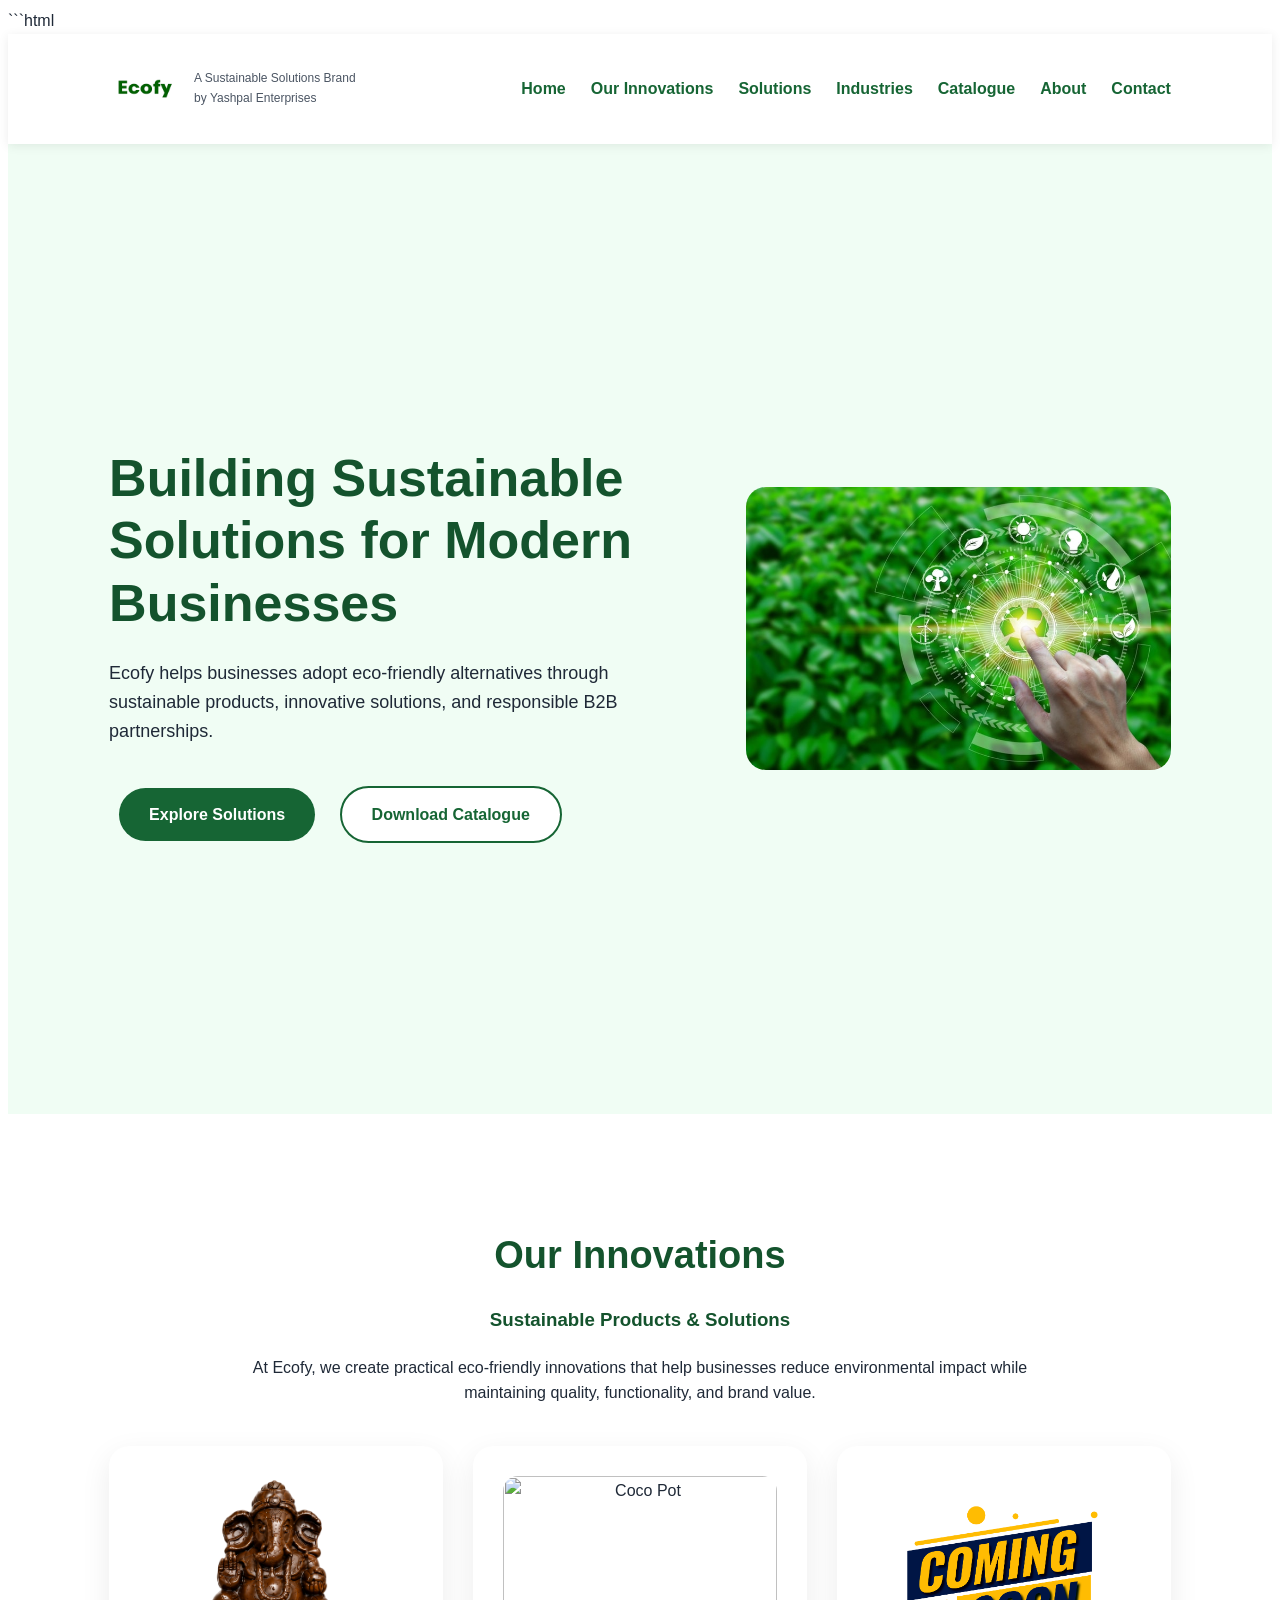
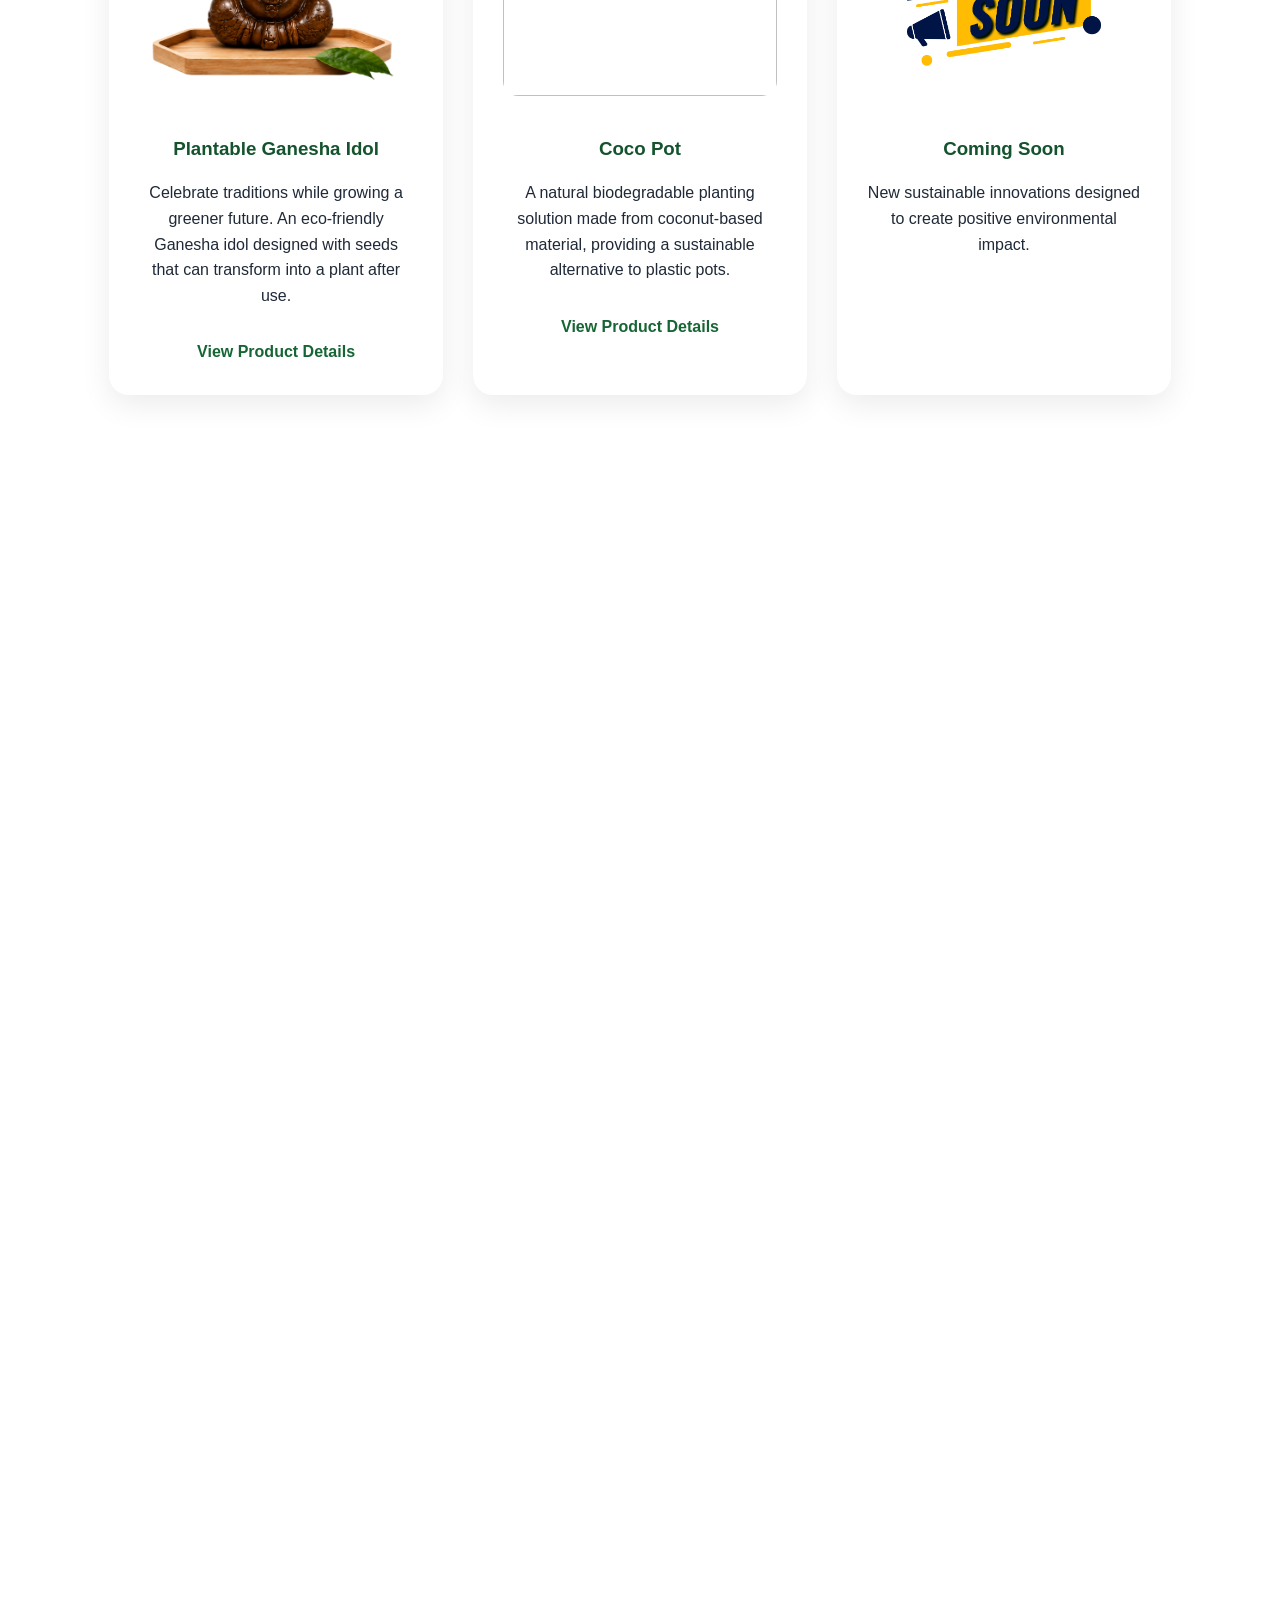
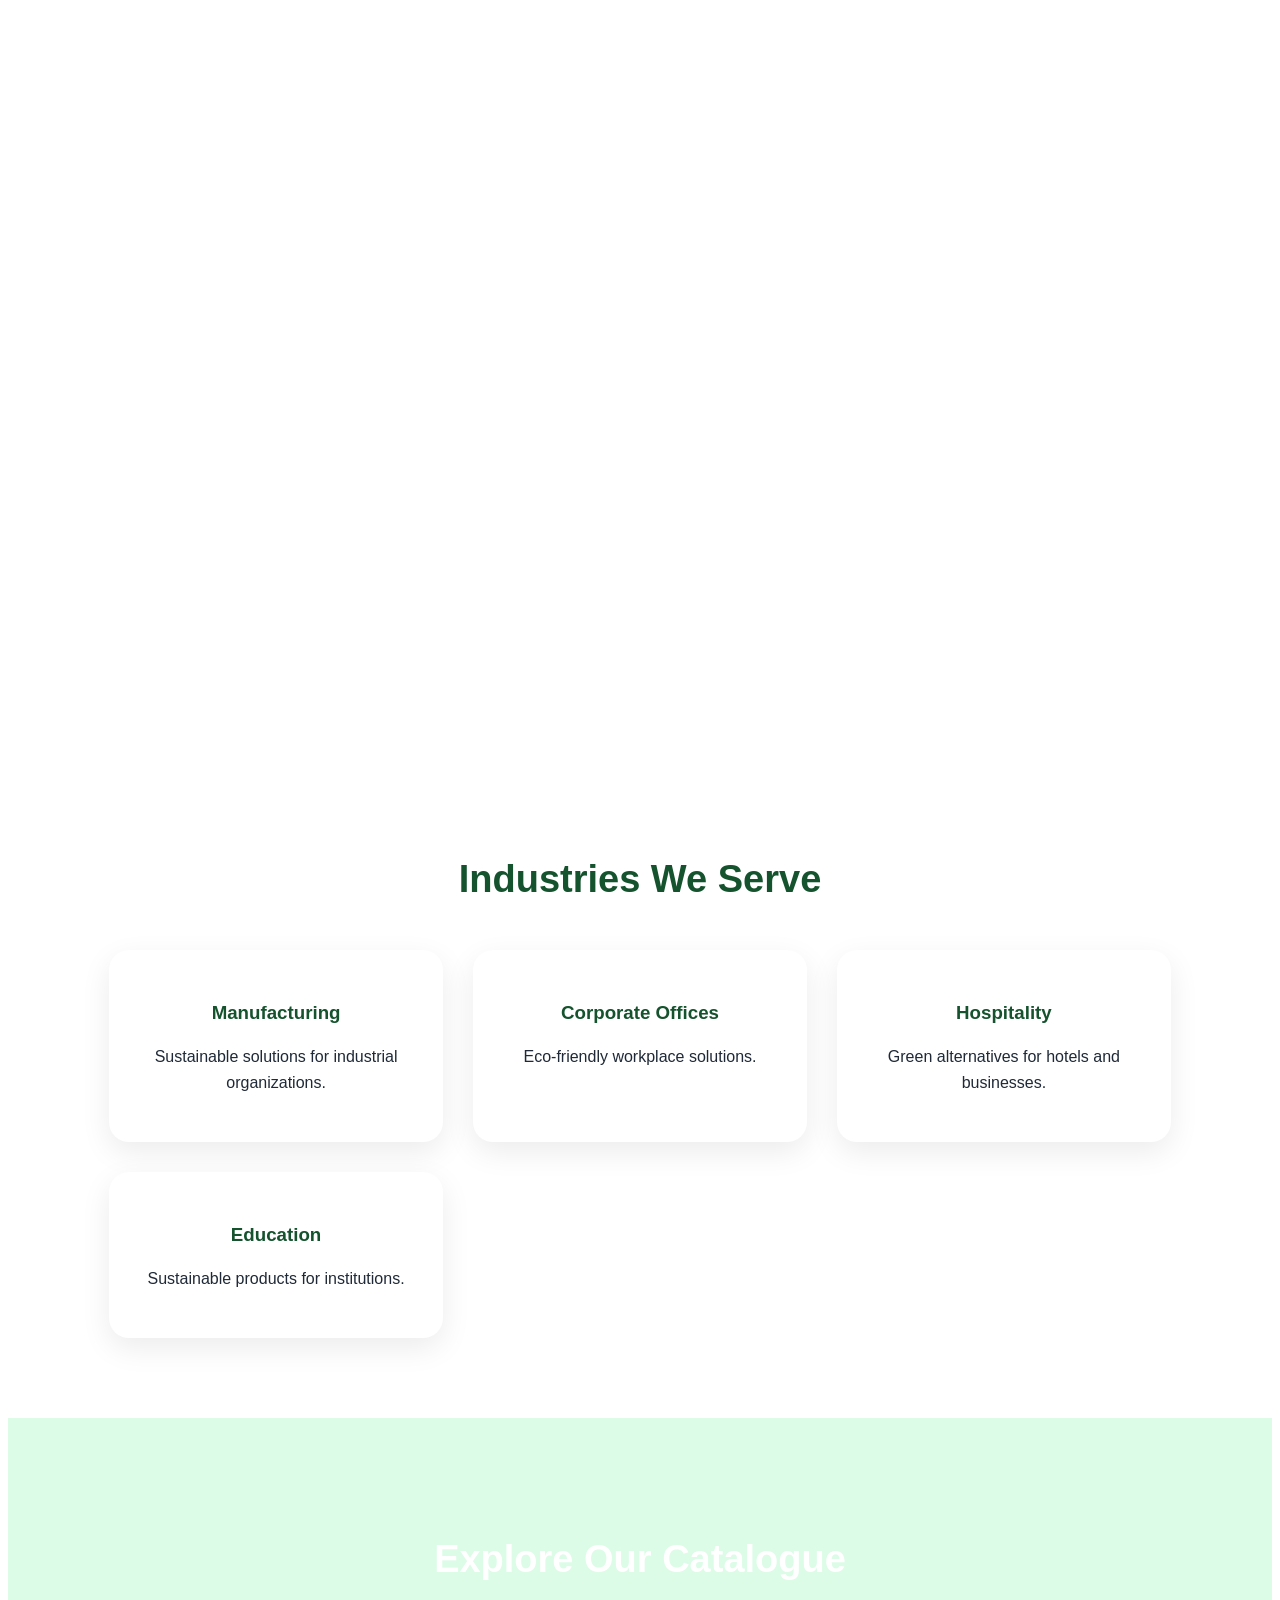
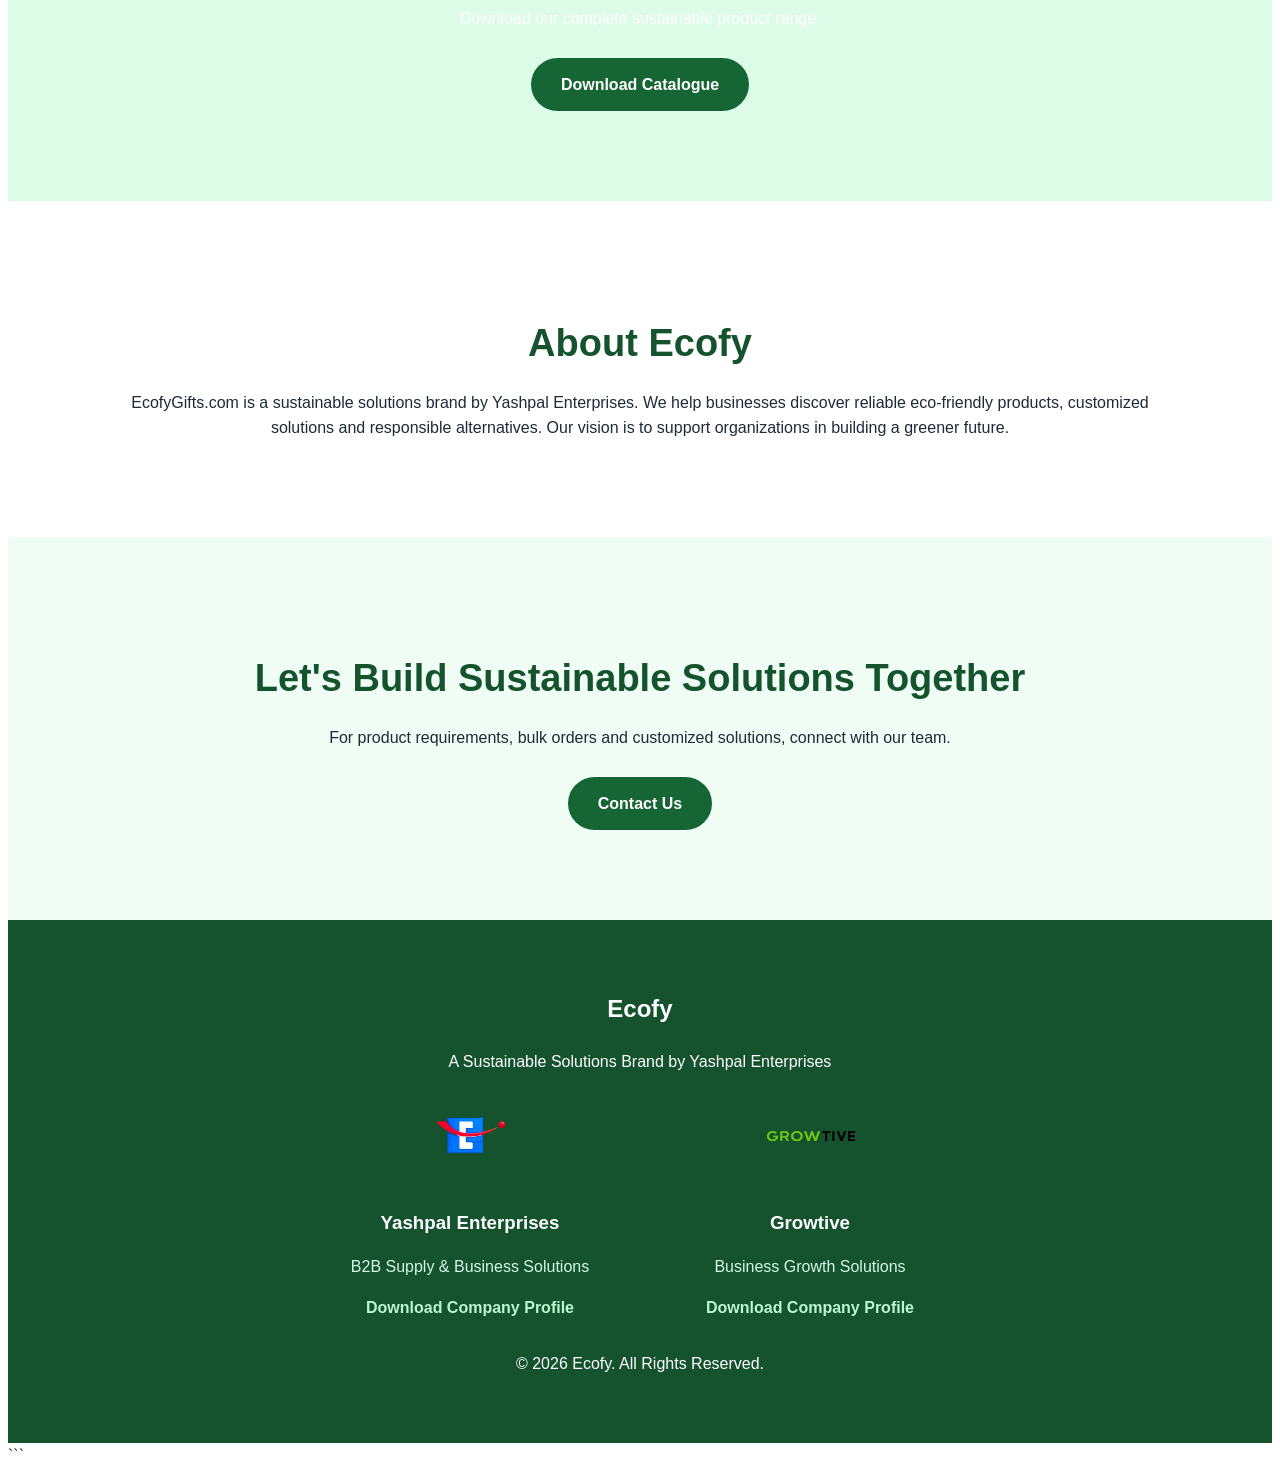
==== commit 83e5a7df: "Update index.html" ====
--- a/index.html
+++ b/index.html
@@ -34,7 +34,7 @@
 
     <div>
 
-        <h2>Ecofy</h2>
+        <h2></h2>
 
         <p>
         A Sustainable Solutions Brand<br>
--- a/style.css
+++ b/style.css
@@ -586,3 +586,362 @@
     color:white;
 
 }
+/* =========================================
+   ECOFY MOBILE DESIGN
+   ========================================= */
+
+.menu-toggle {
+    display: none;
+}
+
+
+/* =========================================
+   MOBILE - SCREENS BELOW 900px
+   ========================================= */
+
+@media (max-width: 900px) {
+
+    /* HEADER */
+
+    header {
+        position: sticky;
+        top: 0;
+        width: 100%;
+        z-index: 1000;
+    }
+
+
+    .navbar {
+        position: relative;
+
+        display: flex;
+        flex-direction: row;
+
+        justify-content: space-between;
+        align-items: center;
+
+        padding: 12px 18px;
+    }
+
+
+    /* ECOFY BRAND */
+
+    .logo {
+        display: flex;
+        align-items: center;
+        gap: 9px;
+    }
+
+
+    .logo img {
+        width: 45px;
+        height: 45px;
+        object-fit: contain;
+    }
+
+
+    .logo h2 {
+        font-size: 22px;
+        line-height: 1.1;
+    }
+
+
+    .logo p {
+        font-size: 9px;
+        line-height: 1.35;
+    }
+
+
+    /* HAMBURGER BUTTON */
+
+    .menu-toggle {
+        display: block;
+
+        background: none;
+        border: none;
+
+        color: #14532d;
+
+        font-size: 29px;
+
+        cursor: pointer;
+
+        padding: 5px;
+
+        line-height: 1;
+    }
+
+
+    /* MOBILE NAVIGATION */
+
+    .nav-links {
+        display: none;
+
+        position: absolute;
+
+        top: 100%;
+        left: 0;
+
+        width: 100%;
+
+        background: white;
+
+        list-style: none;
+
+        flex-direction: column;
+
+        align-items: center;
+
+        gap: 0;
+
+        padding: 8px 0 15px;
+
+        margin: 0;
+
+        box-shadow: 0 8px 20px rgba(0,0,0,0.08);
+    }
+
+
+    .nav-links.active {
+        display: flex;
+    }
+
+
+    .nav-links li {
+        width: 100%;
+        text-align: center;
+    }
+
+
+    .nav-links a {
+        display: block;
+
+        width: 100%;
+
+        padding: 12px 20px;
+
+        font-size: 16px;
+
+        color: #14532d;
+    }
+
+
+    .nav-links a:hover {
+        background: #f0fdf4;
+    }
+
+
+    /* HERO */
+
+    .hero {
+        min-height: auto;
+
+        padding: 55px 20px;
+
+        flex-direction: column;
+
+        text-align: center;
+    }
+
+
+    .hero-content {
+        width: 100%;
+
+        text-align: center;
+    }
+
+
+    .hero h1 {
+        font-size: 34px;
+
+        line-height: 1.2;
+
+        margin-bottom: 20px;
+    }
+
+
+    .hero p {
+        font-size: 16px;
+
+        line-height: 1.6;
+    }
+
+
+    .hero-image {
+        width: 100%;
+
+        margin-top: 30px;
+    }
+
+
+    .hero-image img {
+        width: 100%;
+
+        max-height: 300px;
+
+        object-fit: cover;
+
+        border-radius: 16px;
+    }
+
+
+    /* BUTTONS */
+
+    .buttons {
+        display: flex;
+
+        flex-direction: column;
+
+        align-items: center;
+
+        gap: 5px;
+    }
+
+
+    .btn {
+        width: 90%;
+
+        max-width: 300px;
+
+        text-align: center;
+
+        margin: 5px 0;
+    }
+
+
+    /* GENERAL SECTIONS */
+
+    section {
+        padding: 60px 20px;
+    }
+
+
+    section h2 {
+        font-size: 30px;
+    }
+
+
+    .section-text {
+        font-size: 15px;
+    }
+
+
+    /* PRODUCT CARDS */
+
+    .cards {
+        grid-template-columns: 1fr;
+
+        gap: 22px;
+
+        margin-top: 30px;
+    }
+
+
+    .card {
+        padding: 22px;
+
+        border-radius: 16px;
+    }
+
+
+    .card img {
+        height: 210px;
+    }
+
+
+    /* FOOTER */
+
+    footer {
+        padding: 55px 20px 30px;
+
+        text-align: center;
+    }
+
+
+    footer h2 {
+        font-size: 30px;
+
+        margin-bottom: 10px;
+    }
+
+
+    footer > p {
+        font-size: 15px;
+
+        line-height: 1.6;
+    }
+
+
+    /* FOOTER - ONE VERTICAL ALIGNMENT */
+
+    .footer-links {
+        display: flex;
+
+        flex-direction: column;
+
+        align-items: center;
+
+        justify-content: center;
+
+        gap: 45px;
+
+        width: 100%;
+
+        margin: 40px 0;
+    }
+
+
+    .footer-company {
+        width: 100%;
+
+        max-width: 300px;
+
+        display: flex;
+
+        flex-direction: column;
+
+        align-items: center;
+
+        text-align: center;
+    }
+
+
+    .footer-company img {
+        width: 110px;
+
+        height: 65px;
+
+        object-fit: contain;
+
+        margin-bottom: 15px;
+    }
+
+
+    .footer-company h3 {
+        font-size: 21px;
+
+        margin: 5px 0 8px;
+    }
+
+
+    .footer-company p {
+        font-size: 15px;
+
+        margin-bottom: 5px;
+    }
+
+
+    .footer-company a {
+        font-size: 15px;
+
+        margin-top: 10px;
+    }
+
+
+    .copyright {
+        margin-top: 35px;
+
+        font-size: 13px;
+    }
+
+}
